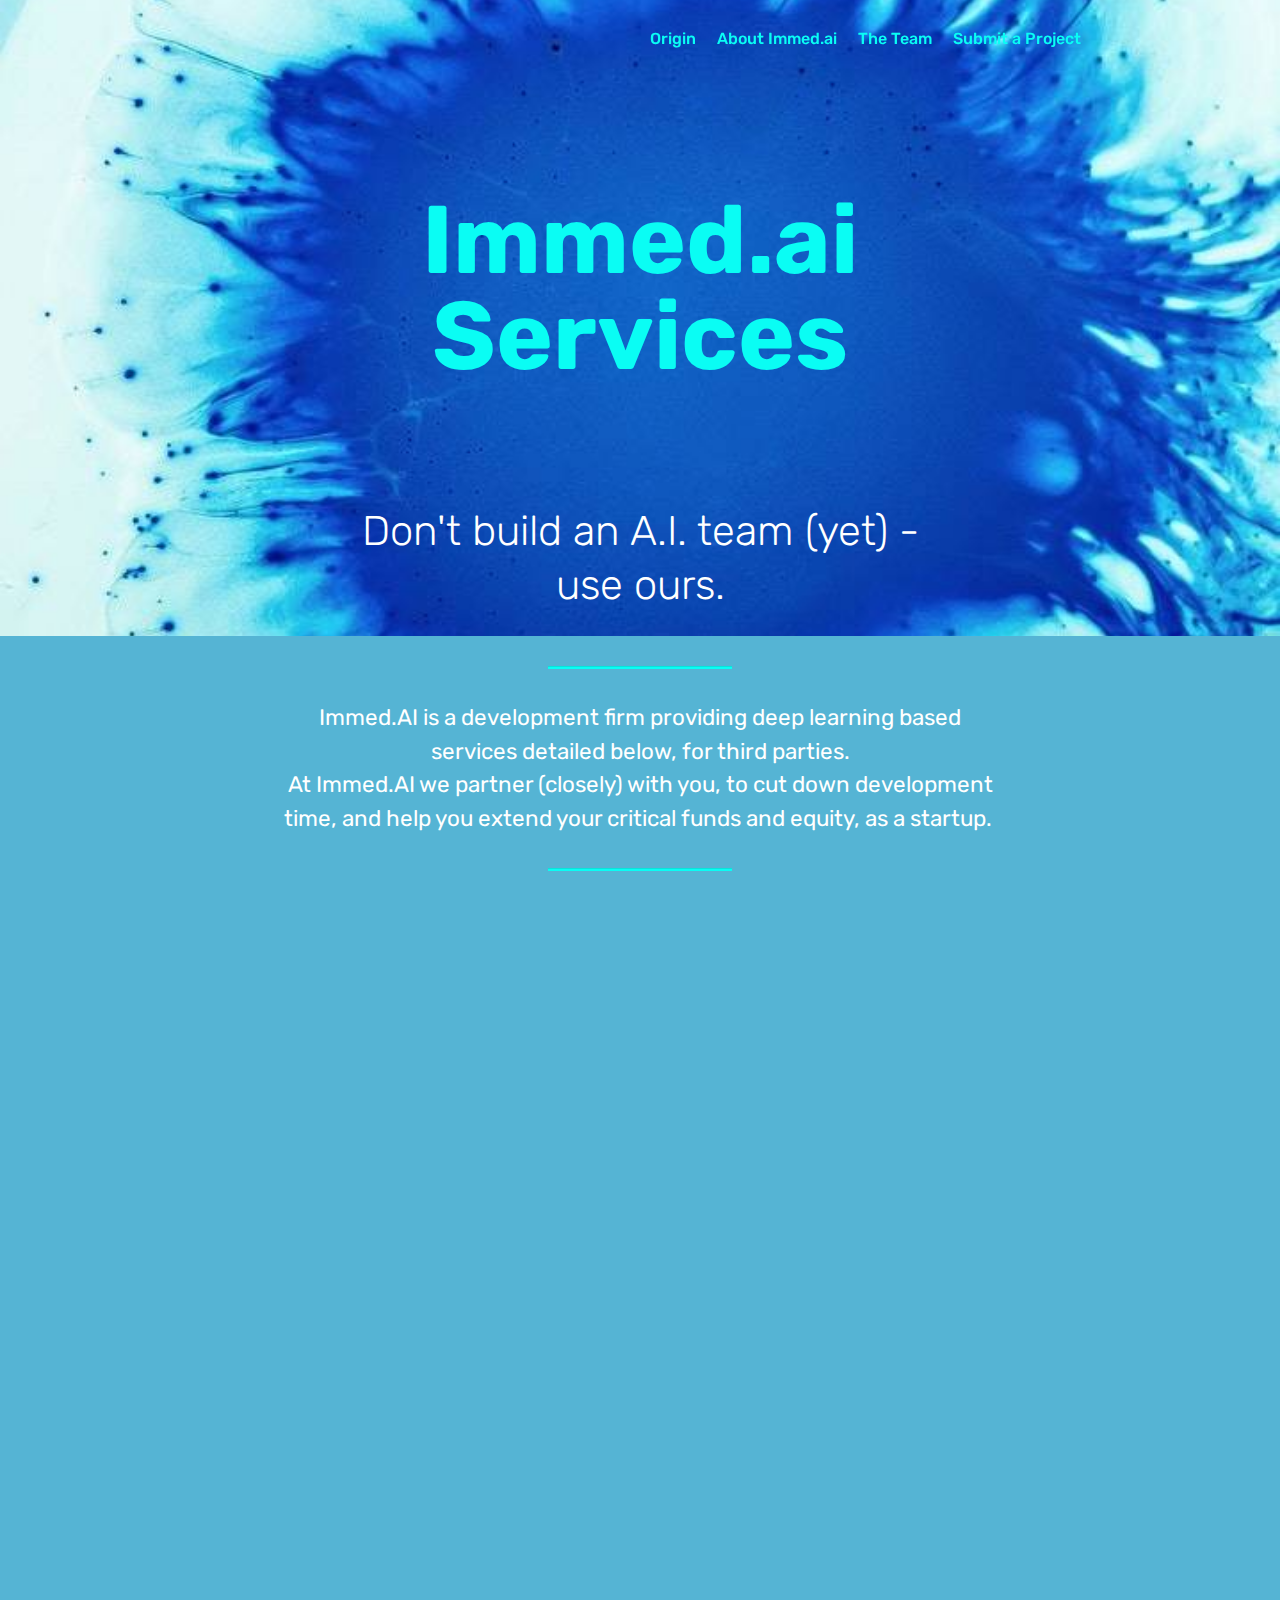
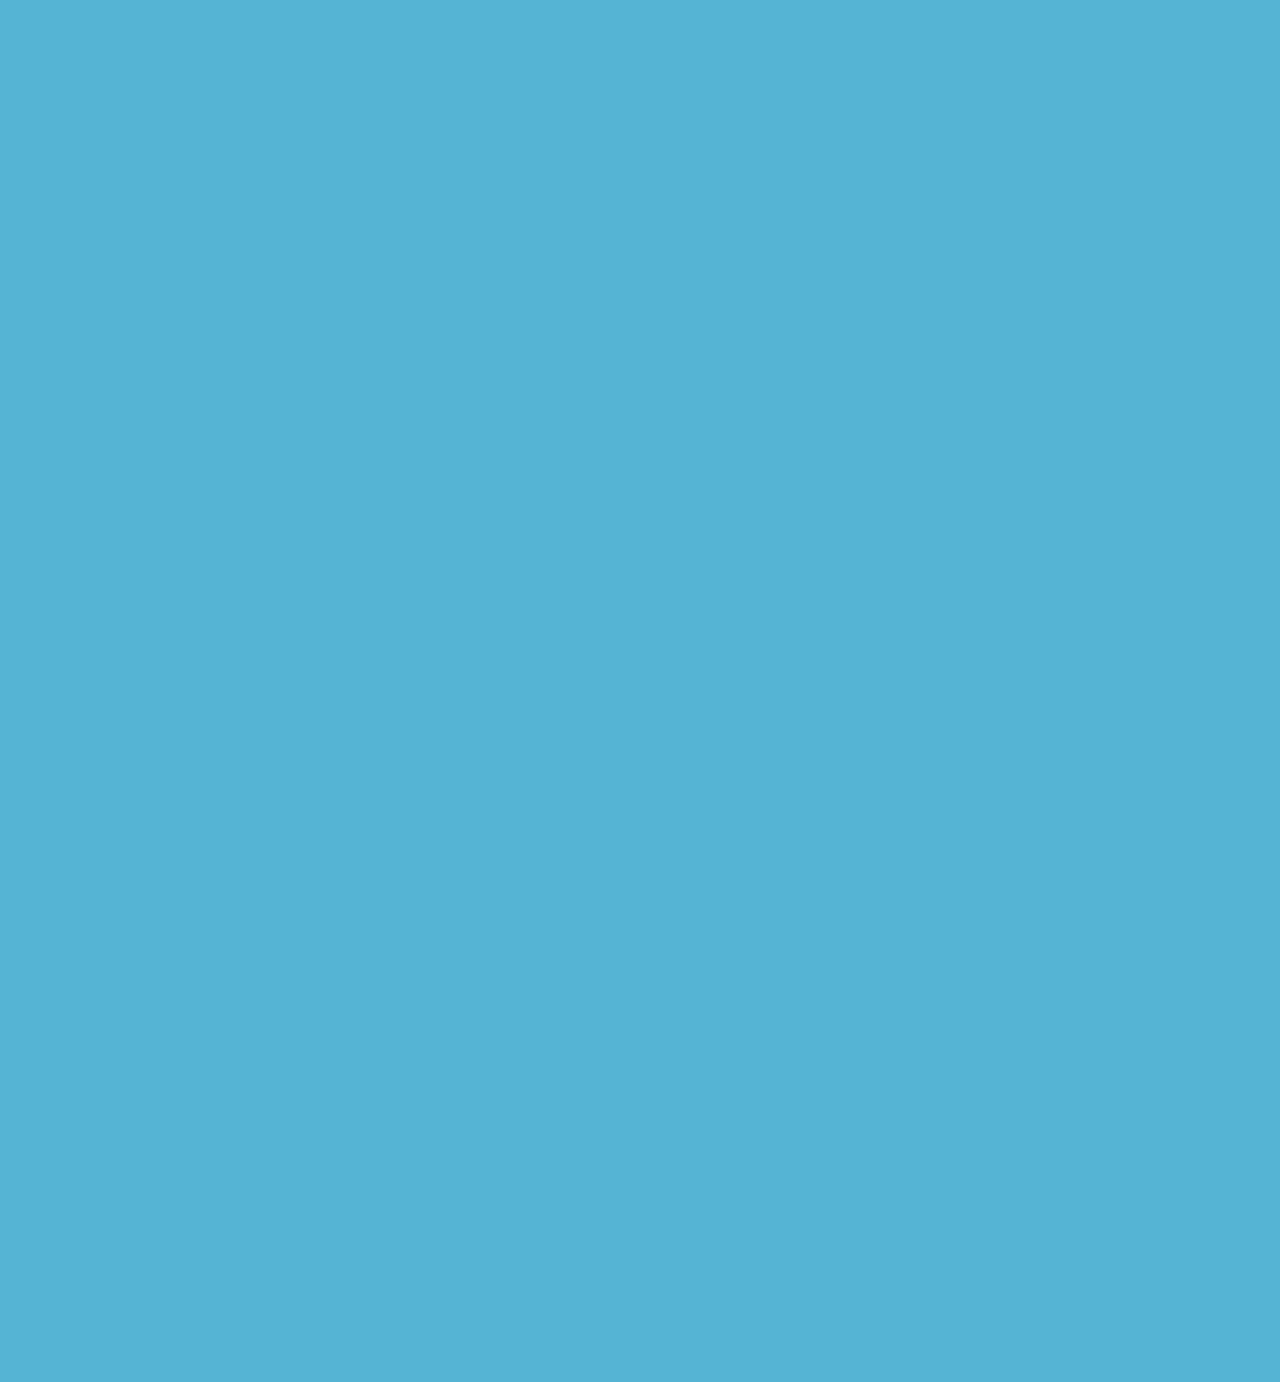
==== page1.html @ b867513c "create github pages" ====
<!DOCTYPE html>
<html>
<head>
  <!-- Site made with Mobirise Website Builder v4.2.4, https://mobirise.com -->
  <meta charset="UTF-8">
  <meta http-equiv="X-UA-Compatible" content="IE=edge">
  <meta name="generator" content="Mobirise v4.2.4, mobirise.com">
  <meta name="viewport" content="width=device-width, initial-scale=1">
  <link rel="shortcut icon" href="assets/images/mbr-719x1080.jpg" type="image/x-icon">
  <meta name="description" content="Web Page Maker Description">
  <title>Immed.ai Services</title>
  <link rel="stylesheet" href="assets/web/assets/mobirise-icons/mobirise-icons.css">
  <link rel="stylesheet" href="assets/tether/tether.min.css">
  <link rel="stylesheet" href="assets/bootstrap/css/bootstrap.min.css">
  <link rel="stylesheet" href="assets/bootstrap/css/bootstrap-grid.min.css">
  <link rel="stylesheet" href="assets/bootstrap/css/bootstrap-reboot.min.css">
  <link rel="stylesheet" href="assets/dropdown/css/style.css">
  <link rel="stylesheet" href="assets/animate.css/animate.min.css">
  <link rel="stylesheet" href="assets/theme/css/style.css">
  <link rel="stylesheet" href="assets/mobirise/css/mbr-additional.css" type="text/css">
  
  
  
</head>
<body>
<section class="mbr-section content5 cid-qv08DtfMVM" id="content5-j" data-rv-view="49">

    

    

    <div class="container">
        <div class="media-container-row">
            <div class="title col-12 col-md-8">
                <h2 class="align-center mbr-bold mbr-white pb-3 mbr-fonts-style display-1">
                    <br><br>Immed.ai Services<br><br></h2>
                <h3 class="mbr-section-subtitle align-center mbr-light mbr-white pb-3 mbr-fonts-style display-2">Don't build an A.I. team (yet) -<br> use ours.</h3>
                
                
            </div>
        </div>
    </div>
</section>

<section class="engine"><a href="https://mobirise.co">Mobirise</a></section><section class="mbr-section article content10 cid-qv08HjrUtb" id="content10-l" data-rv-view="52">
    
     

    <div class="container">
        <div class="inner-container" style="width: 66%;">
            <hr class="line" style="width: 25%;">
            <div class="section-text align-center mbr-white mbr-fonts-style display-5">Immed.AI is a development firm providing deep learning based services detailed below, for third parties. <br> At Immed.AI we partner (closely) with you, to cut down development time, and help you extend your critical funds and equity, as a startup.&nbsp;</div>
            <hr class="line" style="width: 25%;">
        </div>
    </div>
</section>

<section class="mbr-section content7 cid-qv08LW0tQ3" id="content7-s" data-rv-view="54">
          
    

    <div class="container">
        <div class="media-container-row">
            <div class="col-12 col-md-8">
                <div class="media-container-row">
                    <div class="media-content">
                        <div class="mbr-section-text">
                            <p class="mbr-text align-right mb-0 mbr-fonts-style display-5">
                               <strong>Deep Learning API -</strong>&nbsp;<br>We maintain and optimize deep learning algorithms accessible via a customized remote API to classify customer owned imagery.</p>
                        </div>
                    </div>
                    <div class="mbr-figure" style="width: 60%;">
                     <img src="assets/images/ai-api-445x294.png" alt="Mobirise" title="" media-simple="true">  
                    </div>
                </div>
            </div>
        </div>
    </div>
</section>

<section class="mbr-section content6 cid-qv08L2SAo2" id="content6-r" data-rv-view="56">
    
     
    
    <div class="container">
        <div class="media-container-row">
            <div class="col-12 col-md-8">
                <div class="media-container-row">
                    <div class="mbr-figure" style="width: 60%;">
                      <img src="assets/images/nvidias-jetson-tx2-module-plus-development-board-e1490989636342-620x309.png" alt="Mobirise" title="" media-simple="true">  
                    </div>
                    <div class="media-content">
                        <div class="mbr-section-text">
                            <p class="mbr-text mb-0 mbr-fonts-style display-5"><strong>Deep Learning Embedded -&nbsp;</strong><br>We build and optimize algorithms running on custom chips, enabling classification on embedded<br>products.</p>
                        </div>
                    </div>
                </div>
            </div>
        </div>
    </div>
</section>

<section class="mbr-section content7 cid-qv0URNaOBu" id="content7-u" data-rv-view="58">
          
    

    <div class="container">
        <div class="media-container-row">
            <div class="col-12 col-md-8">
                <div class="media-container-row">
                    <div class="media-content">
                        <div class="mbr-section-text">
                            <p class="mbr-text align-right mb-0 mbr-fonts-style display-5"><strong>Deep Learning Complex -&nbsp;</strong><strong><br></strong>We work closely with our partners to provide custom Deep Learning based solutions where complexity is beyond general image processing.<br></p>
                        </div>
                    </div>
                    <div class="mbr-figure" style="width: 60%;">
                     <img src="assets/images/itemeditorimage-59af1e5ae1c94-250x220.png" alt="Mobirise" title="" media-simple="true">  
                    </div>
                </div>
            </div>
        </div>
    </div>
</section>

<section class="mbr-section form1 cid-qv1vHKq4lh" id="form1-12" data-rv-view="60">

    

    
    <div class="container">
        <div class="row justify-content-center">
            <div class="title col-12 col-lg-8">
                <h2 class="mbr-section-title align-center pb-3 mbr-fonts-style display-2"><strong>
                    Submit your project</strong></h2>
                <h3 class="mbr-section-subtitle align-center mbr-light pb-3 mbr-fonts-style display-5">Please describe your project, but do not send any information considered confidential - technical drawings, written, or otherwise as we can not be held responsible for breach of confidentiality if not formally engaged in a project.</h3>
            </div>
        </div>
    </div>
    <div class="container">
        <div class="row justify-content-center">
            <div class="media-container-column col-lg-8" data-form-type="formoid">
                    <div data-form-alert="" hidden="">Thanks for filling out the form!</div>
            
                    <form class="mbr-form" action="https://mobirise.com/" method="post" data-form-title="Mobirise Form"><input type="hidden" data-form-email="true" value="ZoQCmC+RR7A+0FuUYVJQJQXr+Gu8S4hIrYEC+mGJTDbrBbWZ/B0x5N6ER4k0kfSUasPdb4nwHv1xAsUXvI4kdPEpH0wy2BPFw4A6v/VRY6KkBp/P2DboHUA9gx+tfy+9">
                        <div class="row row-sm-offset">
                            <div class="col-md-4 multi-horizontal" data-for="name">
                                <div class="form-group">
                                    <label class="form-control-label mbr-fonts-style display-7" for="name-form1-12">Name | Company | Title</label>
                                    <input type="text" class="form-control" name="name" data-form-field="Name" required="" id="name-form1-12">
                                </div>
                            </div>
                            <div class="col-md-4 multi-horizontal" data-for="email">
                                <div class="form-group">
                                    <label class="form-control-label mbr-fonts-style display-7" for="email-form1-12">Email</label>
                                    <input type="email" class="form-control" name="email" data-form-field="Email" required="" id="email-form1-12">
                                </div>
                            </div>
                            <div class="col-md-4 multi-horizontal" data-for="phone">
                                <div class="form-group">
                                    <label class="form-control-label mbr-fonts-style display-7" for="phone-form1-12">Phone</label>
                                    <input type="tel" class="form-control" name="phone" data-form-field="Phone" id="phone-form1-12">
                                </div>
                            </div>
                        </div>
                        <div class="form-group" data-for="message">
                            <label class="form-control-label mbr-fonts-style display-7" for="message-form1-12"></label>
                            <textarea type="text" class="form-control" name="message" rows="7" data-form-field="Message" id="message-form1-12"></textarea>
                        </div>
            
                        <span class="input-group-btn">
                            <button href="" type="submit" class="btn btn-primary btn-form display-4">SEND FORM</button>
                        </span>
                    </form>
            </div>
        </div>
    </div>
</section>

<section class="menu cid-qv1rwRKOv1" once="menu" id="menu1-z" data-rv-view="63">

    

    <nav class="navbar navbar-expand beta-menu navbar-dropdown align-items-center navbar-fixed-top navbar-toggleable-sm bg-color transparent">
        <button class="navbar-toggler navbar-toggler-right" type="button" data-toggle="collapse" data-target="#navbarSupportedContent" aria-controls="navbarSupportedContent" aria-expanded="false" aria-label="Toggle navigation">
            <div class="hamburger">
                <span></span>
                <span></span>
                <span></span>
                <span></span>
            </div>
        </button>
        <div class="menu-logo">
            <div class="navbar-brand">
                
                
            </div>
        </div>
        <div class="collapse navbar-collapse" id="navbarSupportedContent">
            <ul class="navbar-nav nav-dropdown nav-right navbar-nav-top-padding" data-app-modern-menu="true"><li class="nav-item">
                    <a class="nav-link link text-primary display-4" href="index.html">&nbsp; &nbsp; &nbsp; &nbsp; &nbsp; &nbsp; &nbsp; &nbsp; &nbsp; &nbsp; &nbsp; &nbsp; &nbsp; Origin</a>
                </li><li class="nav-item"><a class="nav-link link text-primary display-4" href="page2.html">About Immed.ai</a></li><li class="nav-item"><a class="nav-link link text-primary display-4" href="page3.html">The Team</a></li><li class="nav-item"><a class="nav-link link text-primary display-4" href="index.html#form1-7">Submit a Project</a></li>
                <li class="nav-item">
                    <a class="nav-link link text-primary display-4" href="https://mobirise.com">
                        &nbsp; &nbsp; &nbsp; &nbsp; &nbsp; &nbsp; &nbsp; &nbsp; &nbsp; &nbsp; &nbsp;&nbsp;</a>
                </li></ul>
            
        </div>
    </nav>
</section>

<section class="header14 cid-qv1wmLBpfi" id="header14-14" data-rv-view="65">

    

    

    <div class="container">
        <div class="media-container-row">

            <div class="mbr-figure" style="width: 40%;">
                <img src="assets/images/mbr-1631x1080.jpg" alt="Mobirise" title="" media-simple="true">
            </div>

            <div class="media-content">
                <h1 class="mbr-section-title pb-3 align-left mbr-white mbr-fonts-style display-2"><strong>
                    Subscribe to our newsletter.</strong></h1>
                
                <div class="mbr-section-text  pb-3 ">
                    <p class="mbr-text align-left mbr-white mbr-fonts-style display-5">
                        Get monthly update of new techniques and tips in our Immed.ai newsletter.
                    </p>
                </div>

                <div class="media-container-column" data-form-type="formoid">
                    <div data-form-alert="" hidden="">Thanks for filling out the form!</div>
                    <form class="form-inline" action="https://mobirise.com/" method="post" data-form-title="Mobirise Form">
                        <input type="hidden" value="hfB1zDopXL3XehbkCn+4XU9WFUu8VMBqJ68rIusNtubBvFqMzcmf9XzURek51xvw1xezRmM+fb4JsVKS1QRpTtYtb/oozsSBCUyzT4vn19LiHoGnjRe3QoFbdFo5VORJ" data-form-email="true">
                        <div class="form-group">
                            <input type="email" class="form-control input-sm input-inverse" name="email" required="" data-form-field="Email" placeholder="Email" id="email-header14-14">
                        </div>
                        <div class="buttons-wrap"><button href="" class="btn btn-primary display-5" type="submit" role="button">SUBSCRIBE</button></div>
                    </form>
                </div>
            </div>
        </div>
    </div>
</section>

<section once="" class="cid-qv1xjoft7J" id="footer6-16" data-rv-view="68">

    

    

    <div class="container">
        <div class="media-container-row align-center mbr-white">
            <div class="col-12">
                <p class="mbr-text mb-0 mbr-fonts-style display-7">
                    © Copyright 2017 Immed.ai - All Rights Reserved
                </p>
            </div>
        </div>
    </div>
</section>


  <script src="assets/web/assets/jquery/jquery.min.js"></script>
  <script src="assets/popper/popper.min.js"></script>
  <script src="assets/tether/tether.min.js"></script>
  <script src="assets/bootstrap/js/bootstrap.min.js"></script>
  <script src="assets/smooth-scroll/smooth-scroll.js"></script>
  <script src="assets/viewport-checker/jquery.viewportchecker.js"></script>
  <script src="assets/dropdown/js/script.min.js"></script>
  <script src="assets/touch-swipe/jquery.touch-swipe.min.js"></script>
  <script src="assets/theme/js/script.js"></script>
  <script src="assets/formoid/formoid.min.js"></script>
  
  
 <div id="scrollToTop" class="scrollToTop mbr-arrow-up"><a style="text-align: center;"><i class="mbri-down mbr-iconfont"></i></a></div>
    <input name="animation" type="hidden">
  </body>
</html>
---- assets/web/assets/mobirise-icons/mobirise-icons.css ----
@font-face {
  font-family: 'MobiriseIcons';
  src:  url('mobirise-icons.eot?spat4u');
  src:  url('mobirise-icons.eot?spat4u#iefix') format('embedded-opentype'),
    url('mobirise-icons.ttf?spat4u') format('truetype'),
    url('mobirise-icons.woff?spat4u') format('woff'),
    url('mobirise-icons.svg?spat4u#MobiriseIcons') format('svg');
  font-weight: normal;
  font-style: normal;
}

[class^="mbri-"], [class*=" mbri-"] {
  /* use !important to prevent issues with browser extensions that change fonts */
  font-family: MobiriseIcons !important;
  speak: none;
  font-style: normal;
  font-weight: normal;
  font-variant: normal;
  text-transform: none;
  line-height: 1;

  /* Better Font Rendering =========== */
  -webkit-font-smoothing: antialiased;
  -moz-osx-font-smoothing: grayscale;
}

.mbri-add-submenu:before {
  content: "\e900";
}
.mbri-alert:before {
  content: "\e901";
}
.mbri-align-center:before {
  content: "\e902";
}
.mbri-align-justify:before {
  content: "\e903";
}
.mbri-align-left:before {
  content: "\e904";
}
.mbri-align-right:before {
  content: "\e905";
}
.mbri-android:before {
  content: "\e906";
}
.mbri-apple:before {
  content: "\e907";
}
.mbri-arrow-down:before {
  content: "\e908";
}
.mbri-arrow-next:before {
  content: "\e909";
}
.mbri-arrow-prev:before {
  content: "\e90a";
}
.mbri-arrow-up:before {
  content: "\e90b";
}
.mbri-bold:before {
  content: "\e90c";
}
.mbri-bookmark:before {
  content: "\e90d";
}
.mbri-bootstrap:before {
  content: "\e90e";
}
.mbri-briefcase:before {
  content: "\e90f";
}
.mbri-browse:before {
  content: "\e910";
}
.mbri-bulleted-list:before {
  content: "\e911";
}
.mbri-calendar:before {
  content: "\e912";
}
.mbri-camera:before {
  content: "\e913";
}
.mbri-cart-add:before {
  content: "\e914";
}
.mbri-cart-full:before {
  content: "\e915";
}
.mbri-cash:before {
  content: "\e916";
}
.mbri-change-style:before {
  content: "\e917";
}
.mbri-chat:before {
  content: "\e918";
}
.mbri-clock:before {
  content: "\e919";
}
.mbri-close:before {
  content: "\e91a";
}
.mbri-cloud:before {
  content: "\e91b";
}
.mbri-code:before {
  content: "\e91c";
}
.mbri-contact-form:before {
  content: "\e91d";
}
.mbri-credit-card:before {
  content: "\e91e";
}
.mbri-cursor-click:before {
  content: "\e91f";
}
.mbri-cust-feedback:before {
  content: "\e920";
}
.mbri-database:before {
  content: "\e921";
}
.mbri-delivery:before {
  content: "\e922";
}
.mbri-desktop:before {
  content: "\e923";
}
.mbri-devices:before {
  content: "\e924";
}
.mbri-down:before {
  content: "\e925";
}
.mbri-download:before {
  content: "\e989";
}
.mbri-drag-n-drop:before {
  content: "\e927";
}
.mbri-drag-n-drop2:before {
  content: "\e928";
}
.mbri-edit:before {
  content: "\e929";
}
.mbri-edit2:before {
  content: "\e92a";
}
.mbri-error:before {
  content: "\e92b";
}
.mbri-extension:before {
  content: "\e92c";
}
.mbri-features:before {
  content: "\e92d";
}
.mbri-file:before {
  content: "\e92e";
}
.mbri-flag:before {
  content: "\e92f";
}
.mbri-folder:before {
  content: "\e930";
}
.mbri-gift:before {
  content: "\e931";
}
.mbri-github:before {
  content: "\e932";
}
.mbri-globe:before {
  content: "\e933";
}
.mbri-globe-2:before {
  content: "\e934";
}
.mbri-growing-chart:before {
  content: "\e935";
}
.mbri-hearth:before {
  content: "\e936";
}
.mbri-help:before {
  content: "\e937";
}
.mbri-home:before {
  content: "\e938";
}
.mbri-hot-cup:before {
  content: "\e939";
}
.mbri-idea:before {
  content: "\e93a";
}
.mbri-image-gallery:before {
  content: "\e93b";
}
.mbri-image-slider:before {
  content: "\e93c";
}
.mbri-info:before {
  content: "\e93d";
}
.mbri-italic:before {
  content: "\e93e";
}
.mbri-key:before {
  content: "\e93f";
}
.mbri-laptop:before {
  content: "\e940";
}
.mbri-layers:before {
  content: "\e941";
}
.mbri-left-right:before {
  content: "\e942";
}
.mbri-left:before {
  content: "\e943";
}
.mbri-letter:before {
  content: "\e944";
}
.mbri-like:before {
  content: "\e945";
}
.mbri-link:before {
  content: "\e946";
}
.mbri-lock:before {
  content: "\e947";
}
.mbri-login:before {
  content: "\e948";
}
.mbri-logout:before {
  content: "\e949";
}
.mbri-magic-stick:before {
  content: "\e94a";
}
.mbri-map-pin:before {
  content: "\e94b";
}
.mbri-menu:before {
  content: "\e94c";
}
.mbri-mobile:before {
  content: "\e94d";
}
.mbri-mobile2:before {
  content: "\e94e";
}
.mbri-mobirise:before {
  content: "\e94f";
}
.mbri-more-horizontal:before {
  content: "\e950";
}
.mbri-more-vertical:before {
  content: "\e951";
}
.mbri-music:before {
  content: "\e952";
}
.mbri-new-file:before {
  content: "\e953";
}
.mbri-numbered-list:before {
  content: "\e954";
}
.mbri-opened-folder:before {
  content: "\e955";
}
.mbri-pages:before {
  content: "\e956";
}
.mbri-paper-plane:before {
  content: "\e957";
}
.mbri-paperclip:before {
  content: "\e958";
}
.mbri-photo:before {
  content: "\e959";
}
.mbri-photos:before {
  content: "\e95a";
}
.mbri-pin:before {
  content: "\e95b";
}
.mbri-play:before {
  content: "\e95c";
}
.mbri-plus:before {
  content: "\e95d";
}
.mbri-preview:before {
  content: "\e95e";
}
.mbri-print:before {
  content: "\e95f";
}
.mbri-protect:before {
  content: "\e960";
}
.mbri-question:before {
  content: "\e961";
}
.mbri-quote-left:before {
  content: "\e962";
}
.mbri-quote-right:before {
  content: "\e963";
}
.mbri-refresh:before {
  content: "\e964";
}
.mbri-responsive:before {
  content: "\e965";
}
.mbri-right:before {
  content: "\e966";
}
.mbri-rocket:before {
  content: "\e967";
}
.mbri-sad-face:before {
  content: "\e968";
}
.mbri-sale:before {
  content: "\e969";
}
.mbri-save:before {
  content: "\e96a";
}
.mbri-search:before {
  content: "\e96b";
}
.mbri-setting:before {
  content: "\e96c";
}
.mbri-setting2:before {
  content: "\e96d";
}
.mbri-setting3:before {
  content: "\e96e";
}
.mbri-share:before {
  content: "\e96f";
}
.mbri-shopping-bag:before {
  content: "\e970";
}
.mbri-shopping-basket:before {
  content: "\e971";
}
.mbri-shopping-cart:before {
  content: "\e972";
}
.mbri-sites:before {
  content: "\e973";
}
.mbri-smile-face:before {
  content: "\e974";
}
.mbri-speed:before {
  content: "\e975";
}
.mbri-star:before {
  content: "\e976";
}
.mbri-success:before {
  content: "\e977";
}
.mbri-sun:before {
  content: "\e978";
}
.mbri-sun2:before {
  content: "\e979";
}
.mbri-tablet:before {
  content: "\e97a";
}
.mbri-tablet-vertical:before {
  content: "\e97b";
}
.mbri-target:before {
  content: "\e97c";
}
.mbri-timer:before {
  content: "\e97d";
}
.mbri-to-ftp:before {
  content: "\e97e";
}
.mbri-to-local-drive:before {
  content: "\e97f";
}
.mbri-touch-swipe:before {
  content: "\e980";
}
.mbri-touch:before {
  content: "\e981";
}
.mbri-trash:before {
  content: "\e982";
}
.mbri-underline:before {
  content: "\e983";
}
.mbri-unlink:before {
  content: "\e984";
}
.mbri-unlock:before {
  content: "\e985";
}
.mbri-up-down:before {
  content: "\e986";
}
.mbri-up:before {
  content: "\e987";
}
.mbri-update:before {
  content: "\e988";
}
.mbri-upload:before {
 content: "\e926"; 
}
.mbri-user:before {
  content: "\e98a";
}
.mbri-user2:before {
  content: "\e98b";
}
.mbri-users:before {
  content: "\e98c";
}
.mbri-video:before {
  content: "\e98d";
}
.mbri-video-play:before {
  content: "\e98e";
}
.mbri-watch:before {
  content: "\e98f";
}
.mbri-website-theme:before {
  content: "\e990";
}
.mbri-wifi:before {
  content: "\e991";
}
.mbri-windows:before {
  content: "\e992";
}
.mbri-zoom-out:before {
  content: "\e993";
}
.mbri-redo:before {
  content: "\e994";
}
.mbri-undo:before {
  content: "\e995";
}
---- assets/dropdown/css/style.css ----
.navbar-dropdown {
  left: 0;
  padding: 0;
  position: absolute;
  right: 0;
  top: 0;
  transition: all 0.45s ease;
  z-index: 1030;
  background: #282828; }
  .navbar-dropdown .navbar-logo {
    margin-right: 0.8rem;
    transition: margin 0.3s ease-in-out;
    vertical-align: middle; }
    .navbar-dropdown .navbar-logo img {
      height: 3.125rem;
      transition: all 0.3s ease-in-out; }
    .navbar-dropdown .navbar-logo.mbr-iconfont {
      font-size: 3.125rem;
      line-height: 3.125rem; }
  .navbar-dropdown .navbar-caption {
    font-weight: 700;
    white-space: normal;
    vertical-align: -4px;
    line-height: 3.125rem !important; }
    .navbar-dropdown .navbar-caption, .navbar-dropdown .navbar-caption:hover {
      color: inherit;
      text-decoration: none; }
  .navbar-dropdown .mbr-iconfont + .navbar-caption {
    vertical-align: -1px; }
  .navbar-dropdown.navbar-fixed-top {
    position: fixed; }
  .navbar-dropdown .navbar-brand span {
    vertical-align: -4px; }
  .navbar-dropdown.bg-color.transparent {
    background: none; }
  .navbar-dropdown.navbar-short .navbar-brand {
    padding: 0.625rem 0; }
    .navbar-dropdown.navbar-short .navbar-brand span {
      vertical-align: -1px; }
  .navbar-dropdown.navbar-short .navbar-caption {
    line-height: 2.375rem !important;
    vertical-align: -2px; }
  .navbar-dropdown.navbar-short .navbar-logo {
    margin-right: 0.5rem; }
    .navbar-dropdown.navbar-short .navbar-logo img {
      height: 2.375rem; }
    .navbar-dropdown.navbar-short .navbar-logo.mbr-iconfont {
      font-size: 2.375rem;
      line-height: 2.375rem; }
  .navbar-dropdown.navbar-short .mbr-table-cell {
    height: 3.625rem; }
  .navbar-dropdown .navbar-close {
    left: 0.6875rem;
    position: fixed;
    top: 0.75rem;
    z-index: 1000; }
  .navbar-dropdown .hamburger-icon {
    content: "";
    display: inline-block;
    vertical-align: middle;
    width: 16px;
    -webkit-box-shadow: 0 -6px 0 1px #282828,0 0 0 1px #282828,0 6px 0 1px #282828;
    -moz-box-shadow: 0 -6px 0 1px #282828,0 0 0 1px #282828,0 6px 0 1px #282828;
    box-shadow: 0 -6px 0 1px #282828,0 0 0 1px #282828,0 6px 0 1px #282828; }

.dropdown-menu .dropdown-toggle[data-toggle="dropdown-submenu"]::after {
  border-bottom: 0.35em solid transparent;
  border-left: 0.35em solid;
  border-right: 0;
  border-top: 0.35em solid transparent;
  margin-left: 0.3rem; }

.dropdown-menu .dropdown-item:focus {
  outline: 0; }

.nav-dropdown {
  font-size: 0.75rem;
  font-weight: 500;
  height: auto !important; }
  .nav-dropdown .nav-btn {
    padding-left: 1rem; }
  .nav-dropdown .link {
    margin: .667em 1.667em;
    font-weight: 500;
    padding: 0;
    transition: color .2s ease-in-out; }
    .nav-dropdown .link.dropdown-toggle {
      margin-right: 2.583em; }
      .nav-dropdown .link.dropdown-toggle::after {
        margin-left: .25rem;
        border-top: 0.35em solid;
        border-right: 0.35em solid transparent;
        border-left: 0.35em solid transparent;
        border-bottom: 0; }
      .nav-dropdown .link.dropdown-toggle[aria-expanded="true"] {
        margin: 0;
        padding: 0.667em 3.263em  0.667em 1.667em; }
  .nav-dropdown .link::after,
  .nav-dropdown .dropdown-item::after {
    color: inherit; }
  .nav-dropdown .btn {
    font-size: 0.75rem;
    font-weight: 700;
    letter-spacing: 0;
    margin-bottom: 0;
    padding-left: 1.25rem;
    padding-right: 1.25rem; }
  .nav-dropdown .dropdown-menu {
    border-radius: 0;
    border: 0;
    left: 0;
    margin: 0;
    padding-bottom: 1.25rem;
    padding-top: 1.25rem;
    position: relative; }
  .nav-dropdown .dropdown-submenu {
    margin-left: 0.125rem;
    top: 0; }
  .nav-dropdown .dropdown-item {
    font-weight: 500;
    line-height: 2;
    padding: 0.3846em 4.615em 0.3846em 1.5385em;
    position: relative;
    transition: color .2s ease-in-out, background-color .2s ease-in-out; }
    .nav-dropdown .dropdown-item::after {
      margin-top: -0.3077em;
      position: absolute;
      right: 1.1538em;
      top: 50%; }
    .nav-dropdown .dropdown-item:focus, .nav-dropdown .dropdown-item:hover {
      background: none; }

@media (max-width: 767px) {
  .nav-dropdown.navbar-toggleable-sm {
    bottom: 0;
    display: none;
    left: 0;
    overflow-x: hidden;
    position: fixed;
    top: 0;
    transform: translateX(-100%);
    -ms-transform: translateX(-100%);
    -webkit-transform: translateX(-100%);
    width: 18.75rem;
    z-index: 999; } }
.nav-dropdown.navbar-toggleable-xl {
  bottom: 0;
  display: none;
  left: 0;
  overflow-x: hidden;
  position: fixed;
  top: 0;
  transform: translateX(-100%);
  -ms-transform: translateX(-100%);
  -webkit-transform: translateX(-100%);
  width: 18.75rem;
  z-index: 999; }

.nav-dropdown-sm {
  display: block !important;
  overflow-x: hidden;
  overflow: auto;
  padding-top: 3.875rem; }
  .nav-dropdown-sm::after {
    content: "";
    display: block;
    height: 3rem;
    width: 100%; }
  .nav-dropdown-sm.collapse.in ~ .navbar-close {
    display: block !important; }
  .nav-dropdown-sm.collapsing, .nav-dropdown-sm.collapse.in {
    transform: translateX(0);
    -ms-transform: translateX(0);
    -webkit-transform: translateX(0);
    transition: all 0.25s ease-out;
    -webkit-transition: all 0.25s ease-out;
    background: #282828; }
  .nav-dropdown-sm.collapsing[aria-expanded="false"] {
    transform: translateX(-100%);
    -ms-transform: translateX(-100%);
    -webkit-transform: translateX(-100%); }
  .nav-dropdown-sm .nav-item {
    display: block;
    margin-left: 0 !important;
    padding-left: 0; }
  .nav-dropdown-sm .link,
  .nav-dropdown-sm .dropdown-item {
    border-top: 1px dotted rgba(255, 255, 255, 0.1);
    font-size: 0.8125rem;
    line-height: 1.6;
    margin: 0 !important;
    padding: 0.875rem 2.4rem 0.875rem 1.5625rem !important;
    position: relative;
    white-space: normal; }
    .nav-dropdown-sm .link:focus, .nav-dropdown-sm .link:hover,
    .nav-dropdown-sm .dropdown-item:focus,
    .nav-dropdown-sm .dropdown-item:hover {
      background: rgba(0, 0, 0, 0.2) !important;
      color: #c0a375; }
  .nav-dropdown-sm .nav-btn {
    position: relative;
    padding: 1.5625rem 1.5625rem 0 1.5625rem; }
    .nav-dropdown-sm .nav-btn::before {
      border-top: 1px dotted rgba(255, 255, 255, 0.1);
      content: "";
      left: 0;
      position: absolute;
      top: 0;
      width: 100%; }
    .nav-dropdown-sm .nav-btn + .nav-btn {
      padding-top: 0.625rem; }
      .nav-dropdown-sm .nav-btn + .nav-btn::before {
        display: none; }
  .nav-dropdown-sm .btn {
    padding: 0.625rem 0; }
  .nav-dropdown-sm .dropdown-toggle[data-toggle="dropdown-submenu"]::after {
    margin-left: .25rem;
    border-top: 0.35em solid;
    border-right: 0.35em solid transparent;
    border-left: 0.35em solid transparent;
    border-bottom: 0; }
  .nav-dropdown-sm .dropdown-toggle[data-toggle="dropdown-submenu"][aria-expanded="true"]::after {
    border-top: 0;
    border-right: 0.35em solid transparent;
    border-left: 0.35em solid transparent;
    border-bottom: 0.35em solid; }
  .nav-dropdown-sm .dropdown-menu {
    margin: 0;
    padding: 0;
    position: relative;
    top: 0;
    left: 0;
    width: 100%;
    border: 0;
    float: none;
    border-radius: 0;
    background: none; }
  .nav-dropdown-sm .dropdown-submenu {
    left: 100%;
    margin-left: 0.125rem;
    margin-top: -1.25rem;
    top: 0; }

.navbar-toggleable-sm .nav-dropdown .dropdown-menu {
  position: absolute; }

.navbar-toggleable-sm .nav-dropdown .dropdown-submenu {
  left: 100%;
  margin-left: 0.125rem;
  margin-top: -1.25rem;
  top: 0; }

.navbar-toggleable-sm.opened .nav-dropdown .dropdown-menu {
  position: relative; }

.navbar-toggleable-sm.opened .nav-dropdown .dropdown-submenu {
  left: 0;
  margin-left: 00rem;
  margin-top: 0rem;
  top: 0; }

.is-builder .nav-dropdown.collapsing {
  transition: none !important; }

/*# sourceMappingURL=style.css.map */
---- assets/theme/css/style.css ----
/*!
 * Mobirise v4 theme (https://mobirise.com/)
 * Copyright 2017 Mobirise
 */
section {
  background-color: #eeeeee; }

section,
.container,
.container-fluid {
  position: relative;
  word-wrap: break-word; }

a.mbr-iconfont:hover {
  text-decoration: none; }

.article .lead p, .article .lead ul, .article .lead ol, .article .lead pre, .article .lead blockquote {
  margin-bottom: 0; }

a {
  font-style: normal;
  font-weight: 400;
  cursor: pointer; }
  a, a:hover {
    text-decoration: none; }

figure {
  margin-bottom: 0; }

body {
  color: #232323; }

h1, h2, h3, h4, h5, h6,
.h1, .h2, .h3, .h4, .h5, .h6,
.display-1, .display-2, .display-3, .display-4 {
  line-height: 1;
  word-break: break-word;
  word-wrap: break-word; }

b, strong {
  font-weight: bold; }

blockquote {
  padding: 10px 0 10px 20px;
  position: relative;
  border-left: 2px solid;
  border-color: #ff3366; }

input:-webkit-autofill, input:-webkit-autofill:hover, input:-webkit-autofill:focus, input:-webkit-autofill:active {
  transition-delay: 9999s;
  transition-property: background-color, color; }

textarea[type="hidden"] {
  display: none; }

body {
  position: relative; }

section {
  background-position: 50% 50%;
  background-repeat: no-repeat;
  background-size: cover; }
  section .mbr-background-video,
  section .mbr-background-video-preview {
    position: absolute;
    bottom: 0;
    left: 0;
    right: 0;
    top: 0; }

.hidden {
  visibility: hidden; }

.mbr-z-index20 {
  z-index: 20; }

/*! Base colors */
.mbr-white {
  color: #ffffff; }

.mbr-black {
  color: #000000; }

.mbr-bg-white {
  background-color: #ffffff; }

.mbr-bg-black {
  background-color: #000000; }

/*! Text-aligns */
.align-left {
  text-align: left; }

.align-center {
  text-align: center; }

.align-right {
  text-align: right; }

@media (max-width: 767px) {
  .align-left, .align-center, .align-right, .mbr-section-btn, .mbr-section-title {
    text-align: center; } }
/*! Font-weight  */
.mbr-light {
  font-weight: 300; }

.mbr-regular {
  font-weight: 400; }

.mbr-semibold {
  font-weight: 500; }

.mbr-bold {
  font-weight: 700; }

/*! Media  */
.media-size-item {
  -webkit-flex: 1 1 auto;
  -moz-flex: 1 1 auto;
  -ms-flex: 1 1 auto;
  -o-flex: 1 1 auto;
  flex: 1 1 auto; }

.media-content {
  -webkit-flex-basis: 100%;
  flex-basis: 100%; }

.media-container-row {
  display: -ms-flexbox;
  display: -webkit-flex;
  display: flex;
  -webkit-flex-direction: row;
  -ms-flex-direction: row;
  flex-direction: row;
  -webkit-flex-wrap: wrap;
  -ms-flex-wrap: wrap;
  flex-wrap: wrap;
  -webkit-justify-content: center;
  -ms-flex-pack: center;
  justify-content: center;
  -webkit-align-content: center;
  -ms-flex-line-pack: center;
  align-content: center;
  -webkit-align-items: start;
  -ms-flex-align: start;
  align-items: start; }
  .media-container-row .media-size-item {
    width: 400px; }

.media-container-column {
  display: -ms-flexbox;
  display: -webkit-flex;
  display: flex;
  -webkit-flex-direction: column;
  -ms-flex-direction: column;
  flex-direction: column;
  -webkit-flex-wrap: wrap;
  -ms-flex-wrap: wrap;
  flex-wrap: wrap;
  -webkit-justify-content: center;
  -ms-flex-pack: center;
  justify-content: center;
  -webkit-align-content: center;
  -ms-flex-line-pack: center;
  align-content: center;
  -webkit-align-items: stretch;
  -ms-flex-align: stretch;
  align-items: stretch; }
  .media-container-column > * {
    width: 100%; }

@media (min-width: 992px) {
  .media-container-row {
    -webkit-flex-wrap: nowrap;
    -ms-flex-wrap: nowrap;
    flex-wrap: nowrap; } }
figure {
  overflow: hidden; }

figure[mbr-media-size] {
  transition: width 0.1s; }

.mbr-figure img, .mbr-figure iframe {
  display: block;
  width: 100%; }

.card {
  background-color: transparent;
  border: none; }

.card-img {
  text-align: center;
  flex-shrink: 0; }

.media {
  max-width: 100%;
  margin: 0 auto; }

.mbr-figure {
  -ms-flex-item-align: center;
  -ms-grid-row-align: center;
  -webkit-align-self: center;
  align-self: center; }

.media-container > div {
  max-width: 100%; }

.mbr-figure img, .card-img img {
  width: 100%; }

@media (max-width: 991px) {
  .media-size-item {
    width: auto !important; }

  .media {
    width: auto; }

  .mbr-figure {
    width: 100% !important; } }
/*! Buttons */
.mbr-section-btn {
  margin-left: -.25rem;
  margin-right: -.25rem;
  font-size: 0; }

nav .mbr-section-btn {
  margin-left: 0rem;
  margin-right: 0rem; }

/*! Btn icon margin */
.btn .mbr-iconfont, .btn.btn-sm .mbr-iconfont {
  cursor: pointer;
  margin-right: 0.5rem; }

.btn.btn-md .mbr-iconfont, .btn.btn-md .mbr-iconfont {
  margin-right: 0.8rem; }

.mbr-regular {
  font-weight: 400; }

.mbr-semibold {
  font-weight: 500; }

.mbr-bold {
  font-weight: 700; }

[type="submit"] {
  -webkit-appearance: none; }

/*! Full-screen */
.mbr-fullscreen .mbr-overlay {
  min-height: 100vh; }

.mbr-fullscreen {
  display: flex;
  display: -webkit-flex;
  display: -moz-flex;
  display: -ms-flex;
  display: -o-flex;
  align-items: center;
  -webkit-align-items: center;
  min-height: 100vh;
  padding-top: 3rem;
  padding-bottom: 3rem; }

/*! Map */
.map {
  height: 25rem;
  position: relative; }
  .map iframe {
    width: 100%;
    height: 100%; }

/* Form */
.form-asterisk {
  font-family: initial;
  position: absolute;
  top: -2px;
  font-weight: normal; }

/*! Scroll to top arrow */
.mbr-arrow-up {
  bottom: 25px;
  right: 90px;
  position: fixed;
  text-align: right;
  z-index: 5000;
  color: #ffffff;
  font-size: 32px;
  transform: rotate(180deg);
  -webkit-transform: rotate(180deg); }

.mbr-arrow-up a {
  background: rgba(0, 0, 0, 0.2);
  border-radius: 3px;
  color: #fff;
  display: inline-block;
  height: 60px;
  width: 60px;
  outline-style: none !important;
  position: relative;
  text-decoration: none;
  transition: all .3s ease-in-out;
  cursor: pointer;
  text-align: center; }
  .mbr-arrow-up a:hover {
    background-color: rgba(0, 0, 0, 0.4); }
  .mbr-arrow-up a i {
    line-height: 60px; }

.mbr-arrow-up-icon {
  display: block;
  color: #fff; }

.mbr-arrow-up-icon::before {
  content: "\203a";
  display: inline-block;
  font-family: serif;
  font-size: 32px;
  line-height: 1;
  font-style: normal;
  position: relative;
  top: 6px;
  left: -4px;
  -webkit-transform: rotate(-90deg);
  transform: rotate(-90deg); }

/*! Arrow Down */
.mbr-arrow {
  position: absolute;
  bottom: 45px;
  left: 50%;
  width: 60px;
  height: 60px;
  cursor: pointer;
  background-color: rgba(80, 80, 80, 0.5);
  border-radius: 50%;
  -webkit-transform: translateX(-50%);
  transform: translateX(-50%); }
  .mbr-arrow > a {
    display: inline-block;
    text-decoration: none;
    outline-style: none;
    -webkit-animation: arrowdown 1.7s ease-in-out infinite;
    animation: arrowdown 1.7s ease-in-out infinite; }
    .mbr-arrow > a > i {
      position: absolute;
      top: -2px;
      left: 15px;
      font-size: 2rem; }

@keyframes arrowdown {
  0% {
    transform: translateY(0px);
    -webkit-transform: translateY(0px); }
  50% {
    transform: translateY(-5px);
    -webkit-transform: translateY(-5px); }
  100% {
    transform: translateY(0px);
    -webkit-transform: translateY(0px); } }
@-webkit-keyframes arrowdown {
  0% {
    transform: translateY(0px);
    -webkit-transform: translateY(0px); }
  50% {
    transform: translateY(-5px);
    -webkit-transform: translateY(-5px); }
  100% {
    transform: translateY(0px);
    -webkit-transform: translateY(0px); } }
@media (max-width: 500px) {
  .mbr-arrow-up {
    left: 50%;
    right: auto;
    transform: translateX(-50%) rotate(180deg);
    -webkit-transform: translateX(-50%) rotate(180deg); } }
/*Gradients animation*/
@keyframes gradient-animation {
  from {
    background-position: 0% 100%;
    animation-timing-function: ease-in-out; }
  to {
    background-position: 100% 0%;
    animation-timing-function: ease-in-out; } }
@-webkit-keyframes gradient-animation {
  from {
    background-position: 0% 100%;
    animation-timing-function: ease-in-out; }
  to {
    background-position: 100% 0%;
    animation-timing-function: ease-in-out; } }
.bg-gradient {
  background-size: 200% 200%;
  animation: gradient-animation 5s infinite alternate;
  -webkit-animation: gradient-animation 5s infinite alternate; }

.menu .navbar-brand {
  display: -webkit-flex; }
  .menu .navbar-brand span {
    display: flex;
    display: -webkit-flex; }
  .menu .navbar-brand .navbar-caption-wrap {
    display: -webkit-flex; }
  .menu .navbar-brand .navbar-logo img {
    display: -webkit-flex; }
@media (min-width: 768px) and (max-width: 991px) {
  .menu .navbar-toggleable-sm .navbar-nav {
    display: -webkit-box;
    display: -webkit-flex;
    display: -ms-flexbox; } }
@media (min-width: 992px) {
  .menu .navbar-nav.nav-dropdown {
    display: -webkit-flex; }
  .menu .navbar-toggleable-sm .navbar-collapse {
    display: -webkit-flex !important; } }

/*# sourceMappingURL=style.css.map */
.engine {
	position: absolute;
	text-indent: -2400px;
	text-align: center;
	padding: 0;
	top: 0;
	left: -2400px;
}
---- assets/mobirise/css/mbr-additional.css ----
@import url(https://fonts.googleapis.com/css?family=Rubik:300,300i,400,400i,500,500i,700,700i,900,900i);
@import url(https://fonts.googleapis.com/css?family=Open+Sans:300,300i,400,400i,600,600i,700,700i,800,800i);





body {
  font-style: normal;
  line-height: 1.5;
}
.mbr-section-title {
  font-style: normal;
  line-height: 1.2;
}
.mbr-section-subtitle {
  line-height: 1.3;
}
.mbr-text {
  font-style: normal;
  line-height: 1.6;
}
.display-1 {
  font-family: 'Rubik', sans-serif;
  font-size: 6rem;
}
.display-1 > .mbr-iconfont {
  font-size: 9.6rem;
}
.display-2 {
  font-family: 'Rubik', sans-serif;
  font-size: 2.6rem;
}
.display-2 > .mbr-iconfont {
  font-size: 4.16rem;
}
.display-4 {
  font-family: 'Rubik', sans-serif;
  font-size: 1rem;
}
.display-4 > .mbr-iconfont {
  font-size: 1.6rem;
}
.display-5 {
  font-family: 'Rubik', sans-serif;
  font-size: 1.4rem;
}
.display-5 > .mbr-iconfont {
  font-size: 2.24rem;
}
.display-7 {
  font-family: 'Open Sans', sans-serif;
  font-size: 1.1rem;
}
.display-7 > .mbr-iconfont {
  font-size: 1.76rem;
}
/* ---- Fluid typography for mobile devices ---- */
/* 1.4 - font scale ratio ( bootstrap == 1.42857 ) */
/* 100vw - current viewport width */
/* (48 - 20)  48 == 48rem == 768px, 20 == 20rem == 320px(minimal supported viewport) */
/* 0.65 - min scale variable, may vary */
@media (max-width: 768px) {
  .display-1 {
    font-size: 4.8rem;
    font-size: calc( 2.75rem + (6 - 2.75) * ((100vw - 20rem) / (48 - 20)));
    line-height: calc( 1.4 * (2.75rem + (6 - 2.75) * ((100vw - 20rem) / (48 - 20))));
  }
  .display-2 {
    font-size: 2.08rem;
    font-size: calc( 1.56rem + (2.6 - 1.56) * ((100vw - 20rem) / (48 - 20)));
    line-height: calc( 1.4 * (1.56rem + (2.6 - 1.56) * ((100vw - 20rem) / (48 - 20))));
  }
  .display-4 {
    font-size: 0.8rem;
    font-size: calc( 1rem + (1 - 1) * ((100vw - 20rem) / (48 - 20)));
    line-height: calc( 1.4 * (1rem + (1 - 1) * ((100vw - 20rem) / (48 - 20))));
  }
  .display-5 {
    font-size: 1.12rem;
    font-size: calc( 1.14rem + (1.4 - 1.14) * ((100vw - 20rem) / (48 - 20)));
    line-height: calc( 1.4 * (1.14rem + (1.4 - 1.14) * ((100vw - 20rem) / (48 - 20))));
  }
}
/* Buttons */
.btn {
  font-weight: 500;
  border-width: 2px;
  font-style: normal;
  letter-spacing: 1px;
  margin: .4rem .8rem;
  white-space: normal;
  -webkit-transition: all 0.3s ease-in-out;
  -moz-transition: all 0.3s ease-in-out;
  transition: all 0.3s ease-in-out;
  padding: 1rem 3rem;
  border-radius: 3px;
  display: inline-flex;
  align-items: center;
  justify-content: center;
  word-break: break-word;
}
.btn-sm {
  font-weight: 500;
  letter-spacing: 1px;
  -webkit-transition: all 0.3s ease-in-out;
  -moz-transition: all 0.3s ease-in-out;
  transition: all 0.3s ease-in-out;
  padding: 0.6rem 1.5rem;
  border-radius: 3px;
}
.btn-md {
  font-weight: 500;
  letter-spacing: 1px;
  margin: .4rem .8rem !important;
  -webkit-transition: all 0.3s ease-in-out;
  -moz-transition: all 0.3s ease-in-out;
  transition: all 0.3s ease-in-out;
  padding: 1rem 3rem;
  border-radius: 3px;
}
.btn-lg {
  font-weight: 500;
  letter-spacing: 1px;
  margin: .4rem .8rem !important;
  -webkit-transition: all 0.3s ease-in-out;
  -moz-transition: all 0.3s ease-in-out;
  transition: all 0.3s ease-in-out;
  padding: 1.2rem 3.2rem;
  border-radius: 3px;
}
.bg-primary {
  background-color: #0afdf4 !important;
}
.bg-success {
  background-color: #f7ed4a !important;
}
.bg-info {
  background-color: #82786e !important;
}
.bg-warning {
  background-color: #879a9f !important;
}
.bg-danger {
  background-color: #b1a374 !important;
}
.btn-primary,
.btn-primary:active,
.btn-primary.active {
  background-color: #0afdf4;
  border-color: #0afdf4;
  color: #ffffff;
}
.btn-primary:hover,
.btn-primary:focus,
.btn-primary.focus {
  color: #ffffff;
  background-color: #02b9b2;
  border-color: #02b9b2;
}
.btn-primary.disabled,
.btn-primary:disabled {
  color: #ffffff !important;
  background-color: #02b9b2 !important;
  border-color: #02b9b2 !important;
}
.btn-secondary,
.btn-secondary:active,
.btn-secondary.active {
  background-color: #ff3366;
  border-color: #ff3366;
  color: #ffffff;
}
.btn-secondary:hover,
.btn-secondary:focus,
.btn-secondary.focus {
  color: #ffffff;
  background-color: #e50039;
  border-color: #e50039;
}
.btn-secondary.disabled,
.btn-secondary:disabled {
  color: #ffffff !important;
  background-color: #e50039 !important;
  border-color: #e50039 !important;
}
.btn-info,
.btn-info:active,
.btn-info.active {
  background-color: #82786e;
  border-color: #82786e;
  color: #ffffff;
}
.btn-info:hover,
.btn-info:focus,
.btn-info.focus {
  color: #ffffff;
  background-color: #59524b;
  border-color: #59524b;
}
.btn-info.disabled,
.btn-info:disabled {
  color: #ffffff !important;
  background-color: #59524b !important;
  border-color: #59524b !important;
}
.btn-success,
.btn-success:active,
.btn-success.active {
  background-color: #f7ed4a;
  border-color: #f7ed4a;
  color: #ffffff;
}
.btn-success:hover,
.btn-success:focus,
.btn-success.focus {
  color: #ffffff;
  background-color: #eadd0a;
  border-color: #eadd0a;
}
.btn-success.disabled,
.btn-success:disabled {
  color: #ffffff !important;
  background-color: #eadd0a !important;
  border-color: #eadd0a !important;
}
.btn-warning,
.btn-warning:active,
.btn-warning.active {
  background-color: #879a9f;
  border-color: #879a9f;
  color: #ffffff;
}
.btn-warning:hover,
.btn-warning:focus,
.btn-warning.focus {
  color: #ffffff;
  background-color: #617479;
  border-color: #617479;
}
.btn-warning.disabled,
.btn-warning:disabled {
  color: #ffffff !important;
  background-color: #617479 !important;
  border-color: #617479 !important;
}
.btn-danger,
.btn-danger:active,
.btn-danger.active {
  background-color: #b1a374;
  border-color: #b1a374;
  color: #ffffff;
}
.btn-danger:hover,
.btn-danger:focus,
.btn-danger.focus {
  color: #ffffff;
  background-color: #8b7d4e;
  border-color: #8b7d4e;
}
.btn-danger.disabled,
.btn-danger:disabled {
  color: #ffffff !important;
  background-color: #8b7d4e !important;
  border-color: #8b7d4e !important;
}
.btn-white {
  color: #333333 !important;
}
.btn-white,
.btn-white:active,
.btn-white.active {
  background-color: #ffffff;
  border-color: #ffffff;
  color: #ffffff;
}
.btn-white:hover,
.btn-white:focus,
.btn-white.focus {
  color: #ffffff;
  background-color: #d4d4d4;
  border-color: #d4d4d4;
}
.btn-white.disabled,
.btn-white:disabled {
  color: #ffffff !important;
  background-color: #d4d4d4 !important;
  border-color: #d4d4d4 !important;
}
.btn-black,
.btn-black:active,
.btn-black.active {
  background-color: #333333;
  border-color: #333333;
  color: #ffffff;
}
.btn-black:hover,
.btn-black:focus,
.btn-black.focus {
  color: #ffffff;
  background-color: #0d0d0d;
  border-color: #0d0d0d;
}
.btn-black.disabled,
.btn-black:disabled {
  color: #ffffff !important;
  background-color: #0d0d0d !important;
  border-color: #0d0d0d !important;
}
.btn-primary-outline,
.btn-primary-outline:active,
.btn-primary-outline.active {
  background: none;
  border-color: #01a09a;
  color: #01a09a;
}
.btn-primary-outline:hover,
.btn-primary-outline:focus,
.btn-primary-outline.focus {
  color: #ffffff;
  background-color: #0afdf4;
  border-color: #0afdf4;
}
.btn-primary-outline.disabled,
.btn-primary-outline:disabled {
  color: #ffffff !important;
  background-color: #0afdf4 !important;
  border-color: #0afdf4 !important;
}
.btn-secondary-outline,
.btn-secondary-outline:active,
.btn-secondary-outline.active {
  background: none;
  border-color: #cc0033;
  color: #cc0033;
}
.btn-secondary-outline:hover,
.btn-secondary-outline:focus,
.btn-secondary-outline.focus {
  color: #ffffff;
  background-color: #ff3366;
  border-color: #ff3366;
}
.btn-secondary-outline.disabled,
.btn-secondary-outline:disabled {
  color: #ffffff !important;
  background-color: #ff3366 !important;
  border-color: #ff3366 !important;
}
.btn-info-outline,
.btn-info-outline:active,
.btn-info-outline.active {
  background: none;
  border-color: #4b453f;
  color: #4b453f;
}
.btn-info-outline:hover,
.btn-info-outline:focus,
.btn-info-outline.focus {
  color: #ffffff;
  background-color: #82786e;
  border-color: #82786e;
}
.btn-info-outline.disabled,
.btn-info-outline:disabled {
  color: #ffffff !important;
  background-color: #82786e !important;
  border-color: #82786e !important;
}
.btn-success-outline,
.btn-success-outline:active,
.btn-success-outline.active {
  background: none;
  border-color: #d2c609;
  color: #d2c609;
}
.btn-success-outline:hover,
.btn-success-outline:focus,
.btn-success-outline.focus {
  color: #ffffff;
  background-color: #f7ed4a;
  border-color: #f7ed4a;
}
.btn-success-outline.disabled,
.btn-success-outline:disabled {
  color: #ffffff !important;
  background-color: #f7ed4a !important;
  border-color: #f7ed4a !important;
}
.btn-warning-outline,
.btn-warning-outline:active,
.btn-warning-outline.active {
  background: none;
  border-color: #55666b;
  color: #55666b;
}
.btn-warning-outline:hover,
.btn-warning-outline:focus,
.btn-warning-outline.focus {
  color: #ffffff;
  background-color: #879a9f;
  border-color: #879a9f;
}
.btn-warning-outline.disabled,
.btn-warning-outline:disabled {
  color: #ffffff !important;
  background-color: #879a9f !important;
  border-color: #879a9f !important;
}
.btn-danger-outline,
.btn-danger-outline:active,
.btn-danger-outline.active {
  background: none;
  border-color: #7a6e45;
  color: #7a6e45;
}
.btn-danger-outline:hover,
.btn-danger-outline:focus,
.btn-danger-outline.focus {
  color: #ffffff;
  background-color: #b1a374;
  border-color: #b1a374;
}
.btn-danger-outline.disabled,
.btn-danger-outline:disabled {
  color: #ffffff !important;
  background-color: #b1a374 !important;
  border-color: #b1a374 !important;
}
.btn-black-outline,
.btn-black-outline:active,
.btn-black-outline.active {
  background: none;
  border-color: #000000;
  color: #000000;
}
.btn-black-outline:hover,
.btn-black-outline:focus,
.btn-black-outline.focus {
  color: #ffffff;
  background-color: #333333;
  border-color: #333333;
}
.btn-black-outline.disabled,
.btn-black-outline:disabled {
  color: #ffffff !important;
  background-color: #333333 !important;
  border-color: #333333 !important;
}
.btn-white-outline,
.btn-white-outline:active,
.btn-white-outline.active {
  background: none;
  border-color: #ffffff;
  color: #ffffff;
}
.btn-white-outline:hover,
.btn-white-outline:focus,
.btn-white-outline.focus {
  color: #333333;
  background-color: #ffffff;
  border-color: #ffffff;
}
.text-primary {
  color: #0afdf4 !important;
}
.text-secondary {
  color: #ff3366 !important;
}
.text-success {
  color: #f7ed4a !important;
}
.text-info {
  color: #82786e !important;
}
.text-warning {
  color: #879a9f !important;
}
.text-danger {
  color: #b1a374 !important;
}
.text-white {
  color: #ffffff !important;
}
.text-black {
  color: #000000 !important;
}
a.text-primary:hover,
a.text-primary:focus {
  color: #01a09a !important;
}
a.text-secondary:hover,
a.text-secondary:focus {
  color: #cc0033 !important;
}
a.text-success:hover,
a.text-success:focus {
  color: #d2c609 !important;
}
a.text-info:hover,
a.text-info:focus {
  color: #4b453f !important;
}
a.text-warning:hover,
a.text-warning:focus {
  color: #55666b !important;
}
a.text-danger:hover,
a.text-danger:focus {
  color: #7a6e45 !important;
}
a.text-white:hover,
a.text-white:focus {
  color: #b3b3b3 !important;
}
a.text-black:hover,
a.text-black:focus {
  color: #4d4d4d !important;
}
.alert-success {
  background-color: #70c770;
}
.alert-info {
  background-color: #82786e;
}
.alert-warning {
  background-color: #879a9f;
}
.alert-danger {
  background-color: #b1a374;
}
.mbr-gallery-filter li.active .btn {
  background-color: #0afdf4;
  border-color: #0afdf4;
  color: #002120;
}
.mbr-gallery-filter li.active .btn:focus {
  box-shadow: none;
}
.btn-form {
  border-radius: 0;
}
.btn-form:hover {
  cursor: pointer;
}
a,
a:hover {
  color: #0afdf4;
}
.mbr-plan-header.bg-primary .mbr-plan-subtitle,
.mbr-plan-header.bg-primary .mbr-plan-price-desc {
  color: #d4fffd;
}
.mbr-plan-header.bg-success .mbr-plan-subtitle,
.mbr-plan-header.bg-success .mbr-plan-price-desc {
  color: #ffffff;
}
.mbr-plan-header.bg-info .mbr-plan-subtitle,
.mbr-plan-header.bg-info .mbr-plan-price-desc {
  color: #beb8b2;
}
.mbr-plan-header.bg-warning .mbr-plan-subtitle,
.mbr-plan-header.bg-warning .mbr-plan-price-desc {
  color: #ced6d8;
}
.mbr-plan-header.bg-danger .mbr-plan-subtitle,
.mbr-plan-header.bg-danger .mbr-plan-price-desc {
  color: #dfd9c6;
}
/* Scroll to top button*/
/* Others*/
.note-check a[data-value=Rubik] {
  font-style: normal;
}
.mbr-arrow a {
  color: #ffffff;
}
.form-control-label {
  position: relative;
  cursor: pointer;
  margin-bottom: .357em;
  padding: 0;
}
.alert {
  color: #ffffff;
  border-radius: 0;
  border: 0;
  font-size: .875rem;
  line-height: 1.5;
  margin-bottom: 1.875rem;
  padding: 1.25rem;
  position: relative;
}
.alert.alert-form::after {
  background-color: inherit;
  bottom: -7px;
  content: "";
  display: block;
  height: 14px;
  left: 50%;
  margin-left: -7px;
  position: absolute;
  transform: rotate(45deg);
  width: 14px;
}
.form-control {
  background-color: #f5f5f5;
  box-shadow: none;
  color: #565656;
  font-family: 'Open Sans', sans-serif;
  font-size: 1.1rem;
  line-height: 1.43;
  min-height: 3.5em;
  padding: 1.07em .5em;
}
.form-control > .mbr-iconfont {
  font-size: 1.76rem;
}
.form-control,
.form-control:focus {
  border: 1px solid #e8e8e8;
}
.form-active .form-control:invalid {
  border-color: red;
}
.mbr-overlay {
  background-color: #000;
  bottom: 0;
  left: 0;
  opacity: .5;
  position: absolute;
  right: 0;
  top: 0;
  z-index: 0;
}
blockquote {
  font-style: italic;
  padding: 10px 0 10px 20px;
  font-size: 1.09rem;
  position: relative;
  border-color: #0afdf4;
  border-width: 3px;
}
ul,
ol,
pre,
blockquote {
  margin-bottom: 2.3125rem;
}
pre {
  background: #f4f4f4;
  padding: 10px 24px;
  white-space: pre-wrap;
}
.inactive {
  -webkit-user-select: none;
  -moz-user-select: none;
  -ms-user-select: none;
  user-select: none;
  pointer-events: none;
  -webkit-user-drag: none;
  user-drag: none;
}
.mbr-section__comments .row {
  justify-content: center;
}
/* Forms */
.mbr-form .btn {
  margin: .4rem 0;
}
@media (max-width: 767px) {
  .btn {
    font-size: .75rem !important;
  }
  .btn .mbr-iconfont {
    font-size: 1rem !important;
  }
}
/* Social block */
.btn-social {
  font-size: 20px;
  border-radius: 50%;
  padding: 0;
  width: 44px;
  height: 44px;
  line-height: 44px;
  text-align: center;
  position: relative;
  border: 2px solid #c0a375;
  border-color: #0afdf4;
  color: #232323;
  cursor: pointer;
}
.btn-social i {
  top: 0;
  line-height: 44px;
  width: 44px;
}
.btn-social:hover {
  color: #fff;
  background: #0afdf4;
}
.btn-social + .btn {
  margin-left: .1rem;
}
/* Footer */
.mbr-footer-content li::before,
.mbr-footer .mbr-contacts li::before {
  background: #0afdf4;
}
.mbr-footer-content li a:hover,
.mbr-footer .mbr-contacts li a:hover {
  color: #0afdf4;
}
/* Headers*/
.offset-1 {
  margin-left: 8.33333%;
}
.offset-2 {
  margin-left: 16.66667%;
}
.offset-3 {
  margin-left: 25%;
}
.offset-4 {
  margin-left: 33.33333%;
}
.offset-5 {
  margin-left: 41.66667%;
}
.offset-6 {
  margin-left: 50%;
}
.offset-7 {
  margin-left: 58.33333%;
}
.offset-8 {
  margin-left: 66.66667%;
}
.offset-9 {
  margin-left: 75%;
}
.offset-10 {
  margin-left: 83.33333%;
}
.offset-11 {
  margin-left: 91.66667%;
}
@media (min-width: 576px) {
  .offset-sm-0 {
    margin-left: 0%;
  }
  .offset-sm-1 {
    margin-left: 8.33333%;
  }
  .offset-sm-2 {
    margin-left: 16.66667%;
  }
  .offset-sm-3 {
    margin-left: 25%;
  }
  .offset-sm-4 {
    margin-left: 33.33333%;
  }
  .offset-sm-5 {
    margin-left: 41.66667%;
  }
  .offset-sm-6 {
    margin-left: 50%;
  }
  .offset-sm-7 {
    margin-left: 58.33333%;
  }
  .offset-sm-8 {
    margin-left: 66.66667%;
  }
  .offset-sm-9 {
    margin-left: 75%;
  }
  .offset-sm-10 {
    margin-left: 83.33333%;
  }
  .offset-sm-11 {
    margin-left: 91.66667%;
  }
}
@media (min-width: 768px) {
  .offset-md-0 {
    margin-left: 0%;
  }
  .offset-md-1 {
    margin-left: 8.33333%;
  }
  .offset-md-2 {
    margin-left: 16.66667%;
  }
  .offset-md-3 {
    margin-left: 25%;
  }
  .offset-md-4 {
    margin-left: 33.33333%;
  }
  .offset-md-5 {
    margin-left: 41.66667%;
  }
  .offset-md-6 {
    margin-left: 50%;
  }
  .offset-md-7 {
    margin-left: 58.33333%;
  }
  .offset-md-8 {
    margin-left: 66.66667%;
  }
  .offset-md-9 {
    margin-left: 75%;
  }
  .offset-md-10 {
    margin-left: 83.33333%;
  }
  .offset-md-11 {
    margin-left: 91.66667%;
  }
}
@media (min-width: 992px) {
  .offset-lg-0 {
    margin-left: 0%;
  }
  .offset-lg-1 {
    margin-left: 8.33333%;
  }
  .offset-lg-2 {
    margin-left: 16.66667%;
  }
  .offset-lg-3 {
    margin-left: 25%;
  }
  .offset-lg-4 {
    margin-left: 33.33333%;
  }
  .offset-lg-5 {
    margin-left: 41.66667%;
  }
  .offset-lg-6 {
    margin-left: 50%;
  }
  .offset-lg-7 {
    margin-left: 58.33333%;
  }
  .offset-lg-8 {
    margin-left: 66.66667%;
  }
  .offset-lg-9 {
    margin-left: 75%;
  }
  .offset-lg-10 {
    margin-left: 83.33333%;
  }
  .offset-lg-11 {
    margin-left: 91.66667%;
  }
}
@media (min-width: 1200px) {
  .offset-xl-0 {
    margin-left: 0%;
  }
  .offset-xl-1 {
    margin-left: 8.33333%;
  }
  .offset-xl-2 {
    margin-left: 16.66667%;
  }
  .offset-xl-3 {
    margin-left: 25%;
  }
  .offset-xl-4 {
    margin-left: 33.33333%;
  }
  .offset-xl-5 {
    margin-left: 41.66667%;
  }
  .offset-xl-6 {
    margin-left: 50%;
  }
  .offset-xl-7 {
    margin-left: 58.33333%;
  }
  .offset-xl-8 {
    margin-left: 66.66667%;
  }
  .offset-xl-9 {
    margin-left: 75%;
  }
  .offset-xl-10 {
    margin-left: 83.33333%;
  }
  .offset-xl-11 {
    margin-left: 91.66667%;
  }
}
.navbar-toggler {
  -webkit-align-self: flex-start;
  -ms-flex-item-align: start;
  align-self: flex-start;
  padding: 0.25rem 0.75rem;
  font-size: 1.25rem;
  line-height: 1;
  background: transparent;
  border: 1px solid transparent;
  -webkit-border-radius: 0.25rem;
  border-radius: 0.25rem;
}
.navbar-toggler:focus,
.navbar-toggler:hover {
  text-decoration: none;
}
.navbar-toggler-icon {
  display: inline-block;
  width: 1.5em;
  height: 1.5em;
  vertical-align: middle;
  content: "";
  background: no-repeat center center;
  -webkit-background-size: 100% 100%;
  -o-background-size: 100% 100%;
  background-size: 100% 100%;
}
.navbar-toggler-left {
  position: absolute;
  left: 1rem;
}
.navbar-toggler-right {
  position: absolute;
  right: 1rem;
}
@media (max-width: 575px) {
  .navbar-toggleable .navbar-nav .dropdown-menu {
    position: static;
    float: none;
  }
  .navbar-toggleable > .container {
    padding-right: 0;
    padding-left: 0;
  }
}
@media (min-width: 576px) {
  .navbar-toggleable {
    -webkit-box-orient: horizontal;
    -webkit-box-direction: normal;
    -webkit-flex-direction: row;
    -ms-flex-direction: row;
    flex-direction: row;
    -webkit-flex-wrap: nowrap;
    -ms-flex-wrap: nowrap;
    flex-wrap: nowrap;
    -webkit-box-align: center;
    -webkit-align-items: center;
    -ms-flex-align: center;
    align-items: center;
  }
  .navbar-toggleable .navbar-nav {
    -webkit-box-orient: horizontal;
    -webkit-box-direction: normal;
    -webkit-flex-direction: row;
    -ms-flex-direction: row;
    flex-direction: row;
  }
  .navbar-toggleable .navbar-nav .nav-link {
    padding-right: .5rem;
    padding-left: .5rem;
  }
  .navbar-toggleable > .container {
    display: -webkit-box;
    display: -webkit-flex;
    display: -ms-flexbox;
    display: flex;
    -webkit-flex-wrap: nowrap;
    -ms-flex-wrap: nowrap;
    flex-wrap: nowrap;
    -webkit-box-align: center;
    -webkit-align-items: center;
    -ms-flex-align: center;
    align-items: center;
  }
  .navbar-toggleable .navbar-collapse {
    display: -webkit-box !important;
    display: -webkit-flex !important;
    display: -ms-flexbox !important;
    display: flex !important;
    width: 100%;
  }
  .navbar-toggleable .navbar-toggler {
    display: none;
  }
}
@media (max-width: 767px) {
  .navbar-toggleable-sm .navbar-nav .dropdown-menu {
    position: static;
    float: none;
  }
  .navbar-toggleable-sm > .container {
    padding-right: 0;
    padding-left: 0;
  }
}
@media (min-width: 768px) {
  .navbar-toggleable-sm {
    -webkit-box-orient: horizontal;
    -webkit-box-direction: normal;
    -webkit-flex-direction: row;
    -ms-flex-direction: row;
    flex-direction: row;
    -webkit-flex-wrap: nowrap;
    -ms-flex-wrap: nowrap;
    flex-wrap: nowrap;
    -webkit-box-align: center;
    -webkit-align-items: center;
    -ms-flex-align: center;
    align-items: center;
  }
  .navbar-toggleable-sm .navbar-nav {
    -webkit-box-orient: horizontal;
    -webkit-box-direction: normal;
    -webkit-flex-direction: row;
    -ms-flex-direction: row;
    flex-direction: row;
  }
  .navbar-toggleable-sm .navbar-nav .nav-link {
    padding-right: .5rem;
    padding-left: .5rem;
  }
  .navbar-toggleable-sm > .container {
    display: -webkit-box;
    display: -webkit-flex;
    display: -ms-flexbox;
    display: flex;
    -webkit-flex-wrap: nowrap;
    -ms-flex-wrap: nowrap;
    flex-wrap: nowrap;
    -webkit-box-align: center;
    -webkit-align-items: center;
    -ms-flex-align: center;
    align-items: center;
  }
  .navbar-toggleable-sm .navbar-collapse {
    display: -webkit-box !important;
    display: -webkit-flex !important;
    display: -ms-flexbox !important;
    display: flex !important;
    width: 100%;
  }
  .navbar-toggleable-sm .navbar-toggler {
    display: none;
  }
}
@media (max-width: 991px) {
  .navbar-toggleable-md .navbar-nav .dropdown-menu {
    position: static;
    float: none;
  }
  .navbar-toggleable-md > .container {
    padding-right: 0;
    padding-left: 0;
  }
}
@media (min-width: 992px) {
  .navbar-toggleable-md {
    -webkit-box-orient: horizontal;
    -webkit-box-direction: normal;
    -webkit-flex-direction: row;
    -ms-flex-direction: row;
    flex-direction: row;
    -webkit-flex-wrap: nowrap;
    -ms-flex-wrap: nowrap;
    flex-wrap: nowrap;
    -webkit-box-align: center;
    -webkit-align-items: center;
    -ms-flex-align: center;
    align-items: center;
  }
  .navbar-toggleable-md .navbar-nav {
    -webkit-box-orient: horizontal;
    -webkit-box-direction: normal;
    -webkit-flex-direction: row;
    -ms-flex-direction: row;
    flex-direction: row;
  }
  .navbar-toggleable-md .navbar-nav .nav-link {
    padding-right: .5rem;
    padding-left: .5rem;
  }
  .navbar-toggleable-md > .container {
    display: -webkit-box;
    display: -webkit-flex;
    display: -ms-flexbox;
    display: flex;
    -webkit-flex-wrap: nowrap;
    -ms-flex-wrap: nowrap;
    flex-wrap: nowrap;
    -webkit-box-align: center;
    -webkit-align-items: center;
    -ms-flex-align: center;
    align-items: center;
  }
  .navbar-toggleable-md .navbar-collapse {
    display: -webkit-box !important;
    display: -webkit-flex !important;
    display: -ms-flexbox !important;
    display: flex !important;
    width: 100%;
  }
  .navbar-toggleable-md .navbar-toggler {
    display: none;
  }
}
@media (max-width: 1199px) {
  .navbar-toggleable-lg .navbar-nav .dropdown-menu {
    position: static;
    float: none;
  }
  .navbar-toggleable-lg > .container {
    padding-right: 0;
    padding-left: 0;
  }
}
@media (min-width: 1200px) {
  .navbar-toggleable-lg {
    -webkit-box-orient: horizontal;
    -webkit-box-direction: normal;
    -webkit-flex-direction: row;
    -ms-flex-direction: row;
    flex-direction: row;
    -webkit-flex-wrap: nowrap;
    -ms-flex-wrap: nowrap;
    flex-wrap: nowrap;
    -webkit-box-align: center;
    -webkit-align-items: center;
    -ms-flex-align: center;
    align-items: center;
  }
  .navbar-toggleable-lg .navbar-nav {
    -webkit-box-orient: horizontal;
    -webkit-box-direction: normal;
    -webkit-flex-direction: row;
    -ms-flex-direction: row;
    flex-direction: row;
  }
  .navbar-toggleable-lg .navbar-nav .nav-link {
    padding-right: .5rem;
    padding-left: .5rem;
  }
  .navbar-toggleable-lg > .container {
    display: -webkit-box;
    display: -webkit-flex;
    display: -ms-flexbox;
    display: flex;
    -webkit-flex-wrap: nowrap;
    -ms-flex-wrap: nowrap;
    flex-wrap: nowrap;
    -webkit-box-align: center;
    -webkit-align-items: center;
    -ms-flex-align: center;
    align-items: center;
  }
  .navbar-toggleable-lg .navbar-collapse {
    display: -webkit-box !important;
    display: -webkit-flex !important;
    display: -ms-flexbox !important;
    display: flex !important;
    width: 100%;
  }
  .navbar-toggleable-lg .navbar-toggler {
    display: none;
  }
}
.navbar-toggleable-xl {
  -webkit-box-orient: horizontal;
  -webkit-box-direction: normal;
  -webkit-flex-direction: row;
  -ms-flex-direction: row;
  flex-direction: row;
  -webkit-flex-wrap: nowrap;
  -ms-flex-wrap: nowrap;
  flex-wrap: nowrap;
  -webkit-box-align: center;
  -webkit-align-items: center;
  -ms-flex-align: center;
  align-items: center;
}
.navbar-toggleable-xl .navbar-nav .dropdown-menu {
  position: static;
  float: none;
}
.navbar-toggleable-xl > .container {
  padding-right: 0;
  padding-left: 0;
}
.navbar-toggleable-xl .navbar-nav {
  -webkit-box-orient: horizontal;
  -webkit-box-direction: normal;
  -webkit-flex-direction: row;
  -ms-flex-direction: row;
  flex-direction: row;
}
.navbar-toggleable-xl .navbar-nav .nav-link {
  padding-right: .5rem;
  padding-left: .5rem;
}
.navbar-toggleable-xl > .container {
  display: -webkit-box;
  display: -webkit-flex;
  display: -ms-flexbox;
  display: flex;
  -webkit-flex-wrap: nowrap;
  -ms-flex-wrap: nowrap;
  flex-wrap: nowrap;
  -webkit-box-align: center;
  -webkit-align-items: center;
  -ms-flex-align: center;
  align-items: center;
}
.navbar-toggleable-xl .navbar-collapse {
  display: -webkit-box !important;
  display: -webkit-flex !important;
  display: -ms-flexbox !important;
  display: flex !important;
  width: 100%;
}
.navbar-toggleable-xl .navbar-toggler {
  display: none;
}
.card-img {
  width: auto;
}
.menu .navbar.collapsed:not(.beta-menu) {
  flex-direction: column;
}
.carousel-item.active,
.carousel-item-next,
.carousel-item-prev {
  display: -webkit-box;
  display: -webkit-flex;
  display: -ms-flexbox;
  display: flex;
}
.note-air-layout .dropup .dropdown-menu,
.note-air-layout .navbar-fixed-bottom .dropdown .dropdown-menu {
  bottom: initial !important;
}
html,
body {
  height: auto;
  min-height: 100vh;
}
.cid-quZDvzHPnf H1 {
  color: #0afdf4;
}
.cid-qv1Tv59cTL {
  padding-top: 30px;
  padding-bottom: 30px;
  background-color: #55b4d4;
}
.cid-qv1Tv59cTL .line {
  background-color: #0afdf4;
  color: #0afdf4;
  align: center;
  height: 2px;
  margin: 0 auto;
}
.cid-qv1Tv59cTL .section-text {
  padding: 2rem 0;
}
.cid-qv1Tv59cTL .inner-container {
  margin: 0 auto;
}
@media (max-width: 768px) {
  .cid-qv1Tv59cTL .inner-container {
    width: 100% !important;
  }
}
.cid-qv1SccKg0i {
  padding-top: 45px;
  padding-bottom: 0px;
  background-color: #55b4d4;
}
.cid-qv1SccKg0i h4 {
  font-weight: 500;
  margin-bottom: 0;
  text-align: left;
}
.cid-qv1SccKg0i p {
  color: #767676;
  text-align: left;
}
.cid-qv1SccKg0i .card-box {
  padding-top: 2rem;
}
.cid-qv1SccKg0i .card-title {
  color: #0afdf4;
}
.cid-quZMHyr9G5 {
  padding-top: 0px;
  padding-bottom: 0px;
  background-color: #55b4d4;
}
.cid-quZMHyr9G5 h4 {
  font-weight: 500;
  color: #ffffff;
}
.cid-quZMHyr9G5 p {
  color: #ffffff;
}
.cid-quZMHyr9G5 .card {
  margin-bottom: 2rem;
}
.cid-quZMHyr9G5 .card-img {
  border-radius: 0;
  padding: 2rem 2rem 0 2rem;
  background-color: #149dcc;
}
.cid-quZMHyr9G5 .card-img span {
  font-size: 100px;
  color: #ffffff;
}
.cid-quZMHyr9G5 .card-box {
  padding-bottom: 2rem;
  background-color: #149dcc;
  background: linear-gradient(#149dcc, transparent);
}
.cid-quZMHyr9G5 .card-box .card-title {
  margin: 0;
  padding: 2rem 2rem 0 2rem;
}
.cid-quZMHyr9G5 .card-box .mbr-text {
  margin-bottom: 0;
  padding: 2rem 2rem 0 2rem;
}
.cid-quZMHyr9G5 .card-box .mbr-section-btn {
  padding-top: 1rem;
}
.cid-quZMHyr9G5 .card-box .mbr-section-btn a {
  margin-top: 1rem;
  margin-bottom: 0;
}
.cid-quZIMsy6zB {
  padding-top: 90px;
  padding-bottom: 90px;
  background-color: #55b4d4;
}
.cid-quZIMsy6zB .title {
  margin-bottom: 2rem;
}
.cid-quZIMsy6zB .mbr-section-subtitle {
  color: #ffffff;
}
.cid-quZIMsy6zB a:not([href]):not([tabindex]) {
  color: #fff;
  border-radius: 3px;
}
.cid-quZIMsy6zB a.btn-white:not([href]):not([tabindex]) {
  color: #333;
}
.cid-quZIMsy6zB .multi-horizontal {
  flex-grow: 1;
  -webkit-flex-grow: 1;
  max-width: 100%;
}
.cid-quZIMsy6zB .input-group-btn {
  display: block;
  text-align: center;
}
.cid-quZIMsy6zB H2 {
  color: #0afdf4;
}
.cid-quZIMsy6zB LABEL {
  color: #0afdf4;
}
.cid-quZJ3L87ZU {
  padding-top: 0px;
  padding-bottom: 0px;
  background-color: #55b4d4;
}
@media (max-width: 767px) {
  .cid-quZJ3L87ZU .content {
    text-align: center;
  }
  .cid-quZJ3L87ZU .content > div:not(:last-child) {
    margin-bottom: 2rem;
  }
}
.cid-quZJ3L87ZU .map {
  height: 18.75rem;
}
@media (max-width: 767px) {
  .cid-quZJ3L87ZU .footer-lower .copyright {
    margin-bottom: 1rem;
    text-align: center;
  }
}
.cid-quZJ3L87ZU .footer-lower hr {
  margin: 1rem 0;
  border-color: #fff;
  opacity: .05;
}
.cid-quZJ3L87ZU .footer-lower .social-list {
  padding-left: 0;
  margin-bottom: 0;
  list-style: none;
  display: flex;
  flex-wrap: wrap;
  justify-content: flex-end;
  -webkit-justify-content: flex-end;
}
.cid-quZJ3L87ZU .footer-lower .social-list .mbr-iconfont-social {
  font-size: 1.3rem;
  color: #fff;
}
.cid-quZJ3L87ZU .footer-lower .social-list .soc-item {
  margin: 0 .5rem;
}
.cid-quZJ3L87ZU .footer-lower .social-list a {
  margin: 0;
  opacity: .5;
  -webkit-transition: .2s linear;
  transition: .2s linear;
}
.cid-quZJ3L87ZU .footer-lower .social-list a:hover {
  opacity: 1;
}
@media (max-width: 767px) {
  .cid-quZJ3L87ZU .footer-lower .social-list {
    justify-content: center;
    -webkit-justify-content: center;
  }
}
.cid-quZJ3L87ZU .google-map {
  height: 25rem;
  position: relative;
}
.cid-quZJ3L87ZU .google-map iframe {
  height: 100%;
  width: 100%;
}
.cid-quZJ3L87ZU .google-map [data-state-details] {
  color: #6b6763;
  font-family: Montserrat;
  height: 1.5em;
  margin-top: -0.75em;
  padding-left: 1.25rem;
  padding-right: 1.25rem;
  position: absolute;
  text-align: center;
  top: 50%;
  width: 100%;
}
.cid-quZJ3L87ZU .google-map[data-state] {
  background: #e9e5dc;
}
.cid-quZJ3L87ZU .google-map[data-state="loading"] [data-state-details] {
  display: none;
}
.cid-quZJ3L87ZU B {
  color: #0afdf4;
}
.cid-quZJ3L87ZU STRONG {
  color: #0afdf4;
}
.cid-quZNTiELkO {
  padding-top: 0px;
  padding-bottom: 0px;
  background-color: #55b4d4;
}
@media (max-width: 767px) {
  .cid-quZNTiELkO .content {
    text-align: center;
  }
  .cid-quZNTiELkO .content > div:not(:last-child) {
    margin-bottom: 2rem;
  }
}
.cid-quZNTiELkO .map {
  height: 18.75rem;
}
@media (max-width: 767px) {
  .cid-quZNTiELkO .footer-lower .copyright {
    margin-bottom: 1rem;
    text-align: center;
  }
}
.cid-quZNTiELkO .footer-lower hr {
  margin: 1rem 0;
  border-color: #fff;
  opacity: .05;
}
.cid-quZNTiELkO .footer-lower .social-list {
  padding-left: 0;
  margin-bottom: 0;
  list-style: none;
  display: flex;
  flex-wrap: wrap;
  justify-content: flex-end;
  -webkit-justify-content: flex-end;
}
.cid-quZNTiELkO .footer-lower .social-list .mbr-iconfont-social {
  font-size: 1.3rem;
  color: #fff;
}
.cid-quZNTiELkO .footer-lower .social-list .soc-item {
  margin: 0 .5rem;
}
.cid-quZNTiELkO .footer-lower .social-list a {
  margin: 0;
  opacity: .5;
  -webkit-transition: .2s linear;
  transition: .2s linear;
}
.cid-quZNTiELkO .footer-lower .social-list a:hover {
  opacity: 1;
}
@media (max-width: 767px) {
  .cid-quZNTiELkO .footer-lower .social-list {
    justify-content: center;
    -webkit-justify-content: center;
  }
}
.cid-quZNTiELkO .google-map {
  height: 25rem;
  position: relative;
}
.cid-quZNTiELkO .google-map iframe {
  height: 100%;
  width: 100%;
}
.cid-quZNTiELkO .google-map [data-state-details] {
  color: #6b6763;
  font-family: Montserrat;
  height: 1.5em;
  margin-top: -0.75em;
  padding-left: 1.25rem;
  padding-right: 1.25rem;
  position: absolute;
  text-align: center;
  top: 50%;
  width: 100%;
}
.cid-quZNTiELkO .google-map[data-state] {
  background: #e9e5dc;
}
.cid-quZNTiELkO .google-map[data-state="loading"] [data-state-details] {
  display: none;
}
.cid-quZNTiELkO B {
  color: #0afdf4;
}
.cid-quZNTiELkO STRONG {
  color: #0afdf4;
}
.cid-quZNTiELkO .copyright > p {
  color: #767676;
}
.cid-qv06sNa8xe .navbar {
  padding: .5rem 0;
  background: #000000;
  transition: none;
  min-height: 77px;
}
.cid-qv06sNa8xe .navbar-dropdown.bg-color.transparent.opened {
  background: #000000;
}
.cid-qv06sNa8xe a {
  font-style: normal;
}
.cid-qv06sNa8xe .nav-item span {
  padding-right: 0.4em;
  line-height: 0.5em;
  vertical-align: text-bottom;
  position: relative;
  top: -0.2em;
  text-decoration: none;
}
.cid-qv06sNa8xe .nav-item a {
  padding: 0.7rem 0 !important;
  margin: 0rem .65rem !important;
}
.cid-qv06sNa8xe .btn {
  padding: 0.4rem 1.5rem;
  display: inline-flex;
  align-items: center;
}
.cid-qv06sNa8xe .btn .mbr-iconfont {
  font-size: 1.6rem;
}
.cid-qv06sNa8xe .menu-logo {
  margin-right: auto;
}
.cid-qv06sNa8xe .menu-logo .navbar-brand {
  display: flex;
  margin-left: 5rem;
  padding: 0;
  transition: padding .2s;
  min-height: 3.8rem;
  align-items: center;
}
.cid-qv06sNa8xe .menu-logo .navbar-brand .navbar-caption-wrap {
  display: -webkit-flex;
  -webkit-align-items: center;
  align-items: center;
  word-break: break-word;
  min-width: 7rem;
  margin: .3rem 0;
}
.cid-qv06sNa8xe .menu-logo .navbar-brand .navbar-caption-wrap .navbar-caption {
  line-height: 1.2rem !important;
  padding-right: 2rem;
}
.cid-qv06sNa8xe .menu-logo .navbar-brand .navbar-logo {
  font-size: 4rem;
  transition: font-size 0.25s;
}
.cid-qv06sNa8xe .menu-logo .navbar-brand .navbar-logo img {
  display: flex;
}
.cid-qv06sNa8xe .menu-logo .navbar-brand .navbar-logo .mbr-iconfont {
  transition: font-size 0.25s;
}
.cid-qv06sNa8xe .navbar-toggleable-sm .navbar-collapse {
  justify-content: flex-end;
  -webkit-justify-content: flex-end;
  padding-right: 5rem;
  width: auto;
}
.cid-qv06sNa8xe .navbar-toggleable-sm .navbar-collapse .navbar-nav {
  flex-wrap: wrap;
  -webkit-flex-wrap: wrap;
  padding-left: 0;
}
.cid-qv06sNa8xe .navbar-toggleable-sm .navbar-collapse .navbar-nav .nav-item {
  -webkit-align-self: center;
  align-self: center;
}
.cid-qv06sNa8xe .navbar-toggleable-sm .navbar-collapse .navbar-buttons {
  padding-left: 0;
  padding-bottom: 0;
}
.cid-qv06sNa8xe .dropdown .dropdown-menu {
  background: #000000;
  display: none;
  position: absolute;
  min-width: 5rem;
  padding-top: 1.4rem;
  padding-bottom: 1.4rem;
  text-align: left;
}
.cid-qv06sNa8xe .dropdown .dropdown-menu .dropdown-item {
  width: auto;
  padding: 0.235em 1.5385em 0.235em 1.5385em !important;
}
.cid-qv06sNa8xe .dropdown .dropdown-menu .dropdown-item::after {
  right: 0.5rem;
}
.cid-qv06sNa8xe .dropdown .dropdown-menu .dropdown-submenu {
  margin: 0;
}
.cid-qv06sNa8xe .dropdown.open > .dropdown-menu {
  display: block;
}
.cid-qv06sNa8xe .navbar-toggleable-sm.opened:after {
  position: absolute;
  width: 100vw;
  height: 100vh;
  content: '';
  background-color: rgba(0, 0, 0, 0.1);
  left: 0;
  bottom: 0;
  transform: translateY(100%);
  -webkit-transform: translateY(100%);
  z-index: 1000;
}
.cid-qv06sNa8xe .navbar.navbar-short {
  min-height: 60px;
  transition: all .2s;
}
.cid-qv06sNa8xe .navbar.navbar-short .navbar-toggler-right {
  top: 20px;
}
.cid-qv06sNa8xe .navbar.navbar-short .navbar-logo a {
  font-size: 2.5rem !important;
  line-height: 2.5rem;
  transition: font-size 0.25s;
}
.cid-qv06sNa8xe .navbar.navbar-short .navbar-logo a .mbr-iconfont {
  font-size: 2.5rem !important;
}
.cid-qv06sNa8xe .navbar.navbar-short .navbar-logo a img {
  height: 3rem !important;
}
.cid-qv06sNa8xe .navbar.navbar-short .navbar-brand {
  min-height: 3rem;
}
.cid-qv06sNa8xe button.navbar-toggler {
  width: 31px;
  height: 18px;
  cursor: pointer;
  transition: all .2s;
  top: 1.5rem;
  right: 1rem;
}
.cid-qv06sNa8xe button.navbar-toggler:focus {
  outline: none;
}
.cid-qv06sNa8xe button.navbar-toggler .hamburger span {
  position: absolute;
  right: 0;
  width: 30px;
  height: 2px;
  border-right: 5px;
  background-color: #0afdf4;
}
.cid-qv06sNa8xe button.navbar-toggler .hamburger span:nth-child(1) {
  top: 0;
  transition: all .2s;
}
.cid-qv06sNa8xe button.navbar-toggler .hamburger span:nth-child(2) {
  top: 8px;
  transition: all .15s;
}
.cid-qv06sNa8xe button.navbar-toggler .hamburger span:nth-child(3) {
  top: 8px;
  transition: all .15s;
}
.cid-qv06sNa8xe button.navbar-toggler .hamburger span:nth-child(4) {
  top: 16px;
  transition: all .2s;
}
.cid-qv06sNa8xe nav.opened .hamburger span:nth-child(1) {
  top: 8px;
  width: 0;
  opacity: 0;
  right: 50%;
  transition: all .2s;
}
.cid-qv06sNa8xe nav.opened .hamburger span:nth-child(2) {
  -webkit-transform: rotate(45deg);
  transform: rotate(45deg);
  transition: all .25s;
}
.cid-qv06sNa8xe nav.opened .hamburger span:nth-child(3) {
  -webkit-transform: rotate(-45deg);
  transform: rotate(-45deg);
  transition: all .25s;
}
.cid-qv06sNa8xe nav.opened .hamburger span:nth-child(4) {
  top: 8px;
  width: 0;
  opacity: 0;
  right: 50%;
  transition: all .2s;
}
.cid-qv06sNa8xe .collapsed.navbar-expand {
  flex-direction: column;
}
.cid-qv06sNa8xe .collapsed .btn {
  display: flex;
}
.cid-qv06sNa8xe .collapsed .navbar-collapse {
  display: none !important;
  padding-right: 0 !important;
}
.cid-qv06sNa8xe .collapsed .navbar-collapse.collapsing,
.cid-qv06sNa8xe .collapsed .navbar-collapse.show {
  display: block !important;
}
.cid-qv06sNa8xe .collapsed .navbar-collapse.collapsing .navbar-nav,
.cid-qv06sNa8xe .collapsed .navbar-collapse.show .navbar-nav {
  display: block;
  text-align: center;
}
.cid-qv06sNa8xe .collapsed .navbar-collapse.collapsing .navbar-nav .nav-item,
.cid-qv06sNa8xe .collapsed .navbar-collapse.show .navbar-nav .nav-item {
  clear: both;
}
.cid-qv06sNa8xe .collapsed .navbar-collapse.collapsing .navbar-nav .nav-item:last-child,
.cid-qv06sNa8xe .collapsed .navbar-collapse.show .navbar-nav .nav-item:last-child {
  margin-bottom: 1rem;
}
.cid-qv06sNa8xe .collapsed .navbar-collapse.collapsing .navbar-buttons,
.cid-qv06sNa8xe .collapsed .navbar-collapse.show .navbar-buttons {
  text-align: center;
}
.cid-qv06sNa8xe .collapsed .navbar-collapse.collapsing .navbar-buttons:last-child,
.cid-qv06sNa8xe .collapsed .navbar-collapse.show .navbar-buttons:last-child {
  margin-bottom: 1rem;
}
.cid-qv06sNa8xe .collapsed button.navbar-toggler {
  display: block;
}
.cid-qv06sNa8xe .collapsed .navbar-brand {
  margin-left: 1rem !important;
}
.cid-qv06sNa8xe .collapsed .navbar-toggleable-sm {
  flex-direction: column;
  -webkit-flex-direction: column;
}
.cid-qv06sNa8xe .collapsed .dropdown .dropdown-menu {
  width: 100%;
  text-align: center;
  position: relative;
  opacity: 0;
  display: block;
  height: 0;
  visibility: hidden;
  padding: 0;
  transition-duration: .5s;
  transition-property: opacity,padding,height;
}
.cid-qv06sNa8xe .collapsed .dropdown.open > .dropdown-menu {
  position: relative;
  opacity: 1;
  height: auto;
  padding: 1.4rem 0;
  visibility: visible;
}
.cid-qv06sNa8xe .collapsed .dropdown .dropdown-submenu {
  left: 0;
  text-align: center;
  width: 100%;
}
.cid-qv06sNa8xe .collapsed .dropdown .dropdown-toggle[data-toggle="dropdown-submenu"]::after {
  margin-top: 0;
  position: inherit;
  right: 0;
  top: 50%;
  display: inline-block;
  width: 0;
  height: 0;
  margin-left: .3em;
  vertical-align: middle;
  content: "";
  border-top: .30em solid;
  border-right: .30em solid transparent;
  border-left: .30em solid transparent;
}
@media (max-width: 991px) {
  .cid-qv06sNa8xe .navbar-expand {
    flex-direction: column;
  }
  .cid-qv06sNa8xe img {
    height: 3.8rem !important;
  }
  .cid-qv06sNa8xe .btn {
    display: flex;
  }
  .cid-qv06sNa8xe button.navbar-toggler {
    display: block;
  }
  .cid-qv06sNa8xe .navbar-brand {
    margin-left: 1rem !important;
  }
  .cid-qv06sNa8xe .navbar-toggleable-sm {
    flex-direction: column;
    -webkit-flex-direction: column;
  }
  .cid-qv06sNa8xe .navbar-collapse {
    display: none !important;
    padding-right: 0 !important;
  }
  .cid-qv06sNa8xe .navbar-collapse.collapsing,
  .cid-qv06sNa8xe .navbar-collapse.show {
    display: block !important;
  }
  .cid-qv06sNa8xe .navbar-collapse.collapsing .navbar-nav,
  .cid-qv06sNa8xe .navbar-collapse.show .navbar-nav {
    display: block;
    text-align: center;
  }
  .cid-qv06sNa8xe .navbar-collapse.collapsing .navbar-nav .nav-item,
  .cid-qv06sNa8xe .navbar-collapse.show .navbar-nav .nav-item {
    clear: both;
  }
  .cid-qv06sNa8xe .navbar-collapse.collapsing .navbar-nav .nav-item:last-child,
  .cid-qv06sNa8xe .navbar-collapse.show .navbar-nav .nav-item:last-child {
    margin-bottom: 1rem;
  }
  .cid-qv06sNa8xe .navbar-collapse.collapsing .navbar-buttons,
  .cid-qv06sNa8xe .navbar-collapse.show .navbar-buttons {
    text-align: center;
  }
  .cid-qv06sNa8xe .navbar-collapse.collapsing .navbar-buttons:last-child,
  .cid-qv06sNa8xe .navbar-collapse.show .navbar-buttons:last-child {
    margin-bottom: 1rem;
  }
  .cid-qv06sNa8xe .dropdown .dropdown-menu {
    width: 100%;
    text-align: center;
    position: relative;
    opacity: 0;
    display: block;
    height: 0;
    visibility: hidden;
    padding: 0;
    transition-duration: .5s;
    transition-property: opacity,padding,height;
  }
  .cid-qv06sNa8xe .dropdown.open > .dropdown-menu {
    position: relative;
    opacity: 1;
    height: auto;
    padding: 1.4rem 0;
    visibility: visible;
  }
  .cid-qv06sNa8xe .dropdown .dropdown-submenu {
    left: 0;
    text-align: center;
    width: 100%;
  }
  .cid-qv06sNa8xe .dropdown .dropdown-toggle[data-toggle="dropdown-submenu"]::after {
    margin-top: 0;
    position: inherit;
    right: 0;
    top: 50%;
    display: inline-block;
    width: 0;
    height: 0;
    margin-left: .3em;
    vertical-align: middle;
    content: "";
    border-top: .30em solid;
    border-right: .30em solid transparent;
    border-left: .30em solid transparent;
  }
}
@media (min-width: 767px) {
  .cid-qv06sNa8xe .menu-logo {
    flex-shrink: 0;
  }
}
.cid-qv08DtfMVM {
  padding-top: 0px;
  padding-bottom: 0px;
  background-image: url("../../../assets/images/mbr-719x1080.jpg");
}
.cid-qv08DtfMVM H2 {
  color: #0afdf4;
}
.cid-qv08HjrUtb {
  padding-top: 30px;
  padding-bottom: 30px;
  background-color: #55b4d4;
}
.cid-qv08HjrUtb .line {
  background-color: #0afdf4;
  color: #0afdf4;
  align: center;
  height: 2px;
  margin: 0 auto;
}
.cid-qv08HjrUtb .section-text {
  padding: 2rem 0;
}
.cid-qv08HjrUtb .inner-container {
  margin: 0 auto;
}
@media (max-width: 768px) {
  .cid-qv08HjrUtb .inner-container {
    width: 100% !important;
  }
}
.cid-qv08LW0tQ3 {
  padding-top: 60px;
  padding-bottom: 60px;
  background-color: #55b4d4;
}
@media (min-width: 992px) {
  .cid-qv08LW0tQ3 .mbr-figure {
    padding-left: 4rem;
  }
}
@media (max-width: 992px) {
  .cid-qv08LW0tQ3 .mbr-figure {
    padding-top: 1rem;
  }
}
.cid-qv08LW0tQ3 .mbr-text {
  color: #ffffff;
}
.cid-qv08LW0tQ3 .mbr-text B {
  color: #0afdf4;
}
.cid-qv08L2SAo2 {
  padding-top: 60px;
  padding-bottom: 60px;
  background-color: #55b4d4;
}
@media (min-width: 992px) {
  .cid-qv08L2SAo2 .mbr-figure {
    padding-right: 4rem;
  }
}
@media (max-width: 992px) {
  .cid-qv08L2SAo2 .mbr-figure {
    padding-bottom: 1rem;
  }
}
.cid-qv08L2SAo2 .mbr-text {
  color: #ffffff;
}
.cid-qv08L2SAo2 .mbr-text B {
  color: #0afdf4;
}
.cid-qv0URNaOBu {
  padding-top: 60px;
  padding-bottom: 60px;
  background-color: #55b4d4;
}
@media (min-width: 992px) {
  .cid-qv0URNaOBu .mbr-figure {
    padding-left: 4rem;
  }
}
@media (max-width: 992px) {
  .cid-qv0URNaOBu .mbr-figure {
    padding-top: 1rem;
  }
}
.cid-qv0URNaOBu .mbr-text {
  color: #ffffff;
}
.cid-qv0URNaOBu .mbr-text B {
  color: #0afdf4;
}
.cid-qv1vHKq4lh {
  padding-top: 90px;
  padding-bottom: 90px;
  background-color: #55b4d4;
}
.cid-qv1vHKq4lh .title {
  margin-bottom: 2rem;
}
.cid-qv1vHKq4lh .mbr-section-subtitle {
  color: #ffffff;
}
.cid-qv1vHKq4lh a:not([href]):not([tabindex]) {
  color: #fff;
  border-radius: 3px;
}
.cid-qv1vHKq4lh a.btn-white:not([href]):not([tabindex]) {
  color: #333;
}
.cid-qv1vHKq4lh .multi-horizontal {
  flex-grow: 1;
  -webkit-flex-grow: 1;
  max-width: 100%;
}
.cid-qv1vHKq4lh .input-group-btn {
  display: block;
  text-align: center;
}
.cid-qv1vHKq4lh H2 {
  color: #0afdf4;
}
.cid-qv1vHKq4lh LABEL {
  color: #0afdf4;
}
.cid-qv1rwRKOv1 .navbar {
  padding: .5rem 0;
  background: #000000;
  transition: none;
  min-height: 77px;
}
.cid-qv1rwRKOv1 .navbar-dropdown.bg-color.transparent.opened {
  background: #000000;
}
.cid-qv1rwRKOv1 a {
  font-style: normal;
}
.cid-qv1rwRKOv1 .nav-item span {
  padding-right: 0.4em;
  line-height: 0.5em;
  vertical-align: text-bottom;
  position: relative;
  top: -0.2em;
  text-decoration: none;
}
.cid-qv1rwRKOv1 .nav-item a {
  padding: 0.7rem 0 !important;
  margin: 0rem .65rem !important;
}
.cid-qv1rwRKOv1 .btn {
  padding: 0.4rem 1.5rem;
  display: inline-flex;
  align-items: center;
}
.cid-qv1rwRKOv1 .btn .mbr-iconfont {
  font-size: 1.6rem;
}
.cid-qv1rwRKOv1 .menu-logo {
  margin-right: auto;
}
.cid-qv1rwRKOv1 .menu-logo .navbar-brand {
  display: flex;
  margin-left: 5rem;
  padding: 0;
  transition: padding .2s;
  min-height: 3.8rem;
  align-items: center;
}
.cid-qv1rwRKOv1 .menu-logo .navbar-brand .navbar-caption-wrap {
  display: -webkit-flex;
  -webkit-align-items: center;
  align-items: center;
  word-break: break-word;
  min-width: 7rem;
  margin: .3rem 0;
}
.cid-qv1rwRKOv1 .menu-logo .navbar-brand .navbar-caption-wrap .navbar-caption {
  line-height: 1.2rem !important;
  padding-right: 2rem;
}
.cid-qv1rwRKOv1 .menu-logo .navbar-brand .navbar-logo {
  font-size: 4rem;
  transition: font-size 0.25s;
}
.cid-qv1rwRKOv1 .menu-logo .navbar-brand .navbar-logo img {
  display: flex;
}
.cid-qv1rwRKOv1 .menu-logo .navbar-brand .navbar-logo .mbr-iconfont {
  transition: font-size 0.25s;
}
.cid-qv1rwRKOv1 .navbar-toggleable-sm .navbar-collapse {
  justify-content: flex-end;
  -webkit-justify-content: flex-end;
  padding-right: 5rem;
  width: auto;
}
.cid-qv1rwRKOv1 .navbar-toggleable-sm .navbar-collapse .navbar-nav {
  flex-wrap: wrap;
  -webkit-flex-wrap: wrap;
  padding-left: 0;
}
.cid-qv1rwRKOv1 .navbar-toggleable-sm .navbar-collapse .navbar-nav .nav-item {
  -webkit-align-self: center;
  align-self: center;
}
.cid-qv1rwRKOv1 .navbar-toggleable-sm .navbar-collapse .navbar-buttons {
  padding-left: 0;
  padding-bottom: 0;
}
.cid-qv1rwRKOv1 .dropdown .dropdown-menu {
  background: #000000;
  display: none;
  position: absolute;
  min-width: 5rem;
  padding-top: 1.4rem;
  padding-bottom: 1.4rem;
  text-align: left;
}
.cid-qv1rwRKOv1 .dropdown .dropdown-menu .dropdown-item {
  width: auto;
  padding: 0.235em 1.5385em 0.235em 1.5385em !important;
}
.cid-qv1rwRKOv1 .dropdown .dropdown-menu .dropdown-item::after {
  right: 0.5rem;
}
.cid-qv1rwRKOv1 .dropdown .dropdown-menu .dropdown-submenu {
  margin: 0;
}
.cid-qv1rwRKOv1 .dropdown.open > .dropdown-menu {
  display: block;
}
.cid-qv1rwRKOv1 .navbar-toggleable-sm.opened:after {
  position: absolute;
  width: 100vw;
  height: 100vh;
  content: '';
  background-color: rgba(0, 0, 0, 0.1);
  left: 0;
  bottom: 0;
  transform: translateY(100%);
  -webkit-transform: translateY(100%);
  z-index: 1000;
}
.cid-qv1rwRKOv1 .navbar.navbar-short {
  min-height: 60px;
  transition: all .2s;
}
.cid-qv1rwRKOv1 .navbar.navbar-short .navbar-toggler-right {
  top: 20px;
}
.cid-qv1rwRKOv1 .navbar.navbar-short .navbar-logo a {
  font-size: 2.5rem !important;
  line-height: 2.5rem;
  transition: font-size 0.25s;
}
.cid-qv1rwRKOv1 .navbar.navbar-short .navbar-logo a .mbr-iconfont {
  font-size: 2.5rem !important;
}
.cid-qv1rwRKOv1 .navbar.navbar-short .navbar-logo a img {
  height: 3rem !important;
}
.cid-qv1rwRKOv1 .navbar.navbar-short .navbar-brand {
  min-height: 3rem;
}
.cid-qv1rwRKOv1 button.navbar-toggler {
  width: 31px;
  height: 18px;
  cursor: pointer;
  transition: all .2s;
  top: 1.5rem;
  right: 1rem;
}
.cid-qv1rwRKOv1 button.navbar-toggler:focus {
  outline: none;
}
.cid-qv1rwRKOv1 button.navbar-toggler .hamburger span {
  position: absolute;
  right: 0;
  width: 30px;
  height: 2px;
  border-right: 5px;
  background-color: #0afdf4;
}
.cid-qv1rwRKOv1 button.navbar-toggler .hamburger span:nth-child(1) {
  top: 0;
  transition: all .2s;
}
.cid-qv1rwRKOv1 button.navbar-toggler .hamburger span:nth-child(2) {
  top: 8px;
  transition: all .15s;
}
.cid-qv1rwRKOv1 button.navbar-toggler .hamburger span:nth-child(3) {
  top: 8px;
  transition: all .15s;
}
.cid-qv1rwRKOv1 button.navbar-toggler .hamburger span:nth-child(4) {
  top: 16px;
  transition: all .2s;
}
.cid-qv1rwRKOv1 nav.opened .hamburger span:nth-child(1) {
  top: 8px;
  width: 0;
  opacity: 0;
  right: 50%;
  transition: all .2s;
}
.cid-qv1rwRKOv1 nav.opened .hamburger span:nth-child(2) {
  -webkit-transform: rotate(45deg);
  transform: rotate(45deg);
  transition: all .25s;
}
.cid-qv1rwRKOv1 nav.opened .hamburger span:nth-child(3) {
  -webkit-transform: rotate(-45deg);
  transform: rotate(-45deg);
  transition: all .25s;
}
.cid-qv1rwRKOv1 nav.opened .hamburger span:nth-child(4) {
  top: 8px;
  width: 0;
  opacity: 0;
  right: 50%;
  transition: all .2s;
}
.cid-qv1rwRKOv1 .collapsed.navbar-expand {
  flex-direction: column;
}
.cid-qv1rwRKOv1 .collapsed .btn {
  display: flex;
}
.cid-qv1rwRKOv1 .collapsed .navbar-collapse {
  display: none !important;
  padding-right: 0 !important;
}
.cid-qv1rwRKOv1 .collapsed .navbar-collapse.collapsing,
.cid-qv1rwRKOv1 .collapsed .navbar-collapse.show {
  display: block !important;
}
.cid-qv1rwRKOv1 .collapsed .navbar-collapse.collapsing .navbar-nav,
.cid-qv1rwRKOv1 .collapsed .navbar-collapse.show .navbar-nav {
  display: block;
  text-align: center;
}
.cid-qv1rwRKOv1 .collapsed .navbar-collapse.collapsing .navbar-nav .nav-item,
.cid-qv1rwRKOv1 .collapsed .navbar-collapse.show .navbar-nav .nav-item {
  clear: both;
}
.cid-qv1rwRKOv1 .collapsed .navbar-collapse.collapsing .navbar-nav .nav-item:last-child,
.cid-qv1rwRKOv1 .collapsed .navbar-collapse.show .navbar-nav .nav-item:last-child {
  margin-bottom: 1rem;
}
.cid-qv1rwRKOv1 .collapsed .navbar-collapse.collapsing .navbar-buttons,
.cid-qv1rwRKOv1 .collapsed .navbar-collapse.show .navbar-buttons {
  text-align: center;
}
.cid-qv1rwRKOv1 .collapsed .navbar-collapse.collapsing .navbar-buttons:last-child,
.cid-qv1rwRKOv1 .collapsed .navbar-collapse.show .navbar-buttons:last-child {
  margin-bottom: 1rem;
}
.cid-qv1rwRKOv1 .collapsed button.navbar-toggler {
  display: block;
}
.cid-qv1rwRKOv1 .collapsed .navbar-brand {
  margin-left: 1rem !important;
}
.cid-qv1rwRKOv1 .collapsed .navbar-toggleable-sm {
  flex-direction: column;
  -webkit-flex-direction: column;
}
.cid-qv1rwRKOv1 .collapsed .dropdown .dropdown-menu {
  width: 100%;
  text-align: center;
  position: relative;
  opacity: 0;
  display: block;
  height: 0;
  visibility: hidden;
  padding: 0;
  transition-duration: .5s;
  transition-property: opacity,padding,height;
}
.cid-qv1rwRKOv1 .collapsed .dropdown.open > .dropdown-menu {
  position: relative;
  opacity: 1;
  height: auto;
  padding: 1.4rem 0;
  visibility: visible;
}
.cid-qv1rwRKOv1 .collapsed .dropdown .dropdown-submenu {
  left: 0;
  text-align: center;
  width: 100%;
}
.cid-qv1rwRKOv1 .collapsed .dropdown .dropdown-toggle[data-toggle="dropdown-submenu"]::after {
  margin-top: 0;
  position: inherit;
  right: 0;
  top: 50%;
  display: inline-block;
  width: 0;
  height: 0;
  margin-left: .3em;
  vertical-align: middle;
  content: "";
  border-top: .30em solid;
  border-right: .30em solid transparent;
  border-left: .30em solid transparent;
}
@media (max-width: 991px) {
  .cid-qv1rwRKOv1 .navbar-expand {
    flex-direction: column;
  }
  .cid-qv1rwRKOv1 img {
    height: 3.8rem !important;
  }
  .cid-qv1rwRKOv1 .btn {
    display: flex;
  }
  .cid-qv1rwRKOv1 button.navbar-toggler {
    display: block;
  }
  .cid-qv1rwRKOv1 .navbar-brand {
    margin-left: 1rem !important;
  }
  .cid-qv1rwRKOv1 .navbar-toggleable-sm {
    flex-direction: column;
    -webkit-flex-direction: column;
  }
  .cid-qv1rwRKOv1 .navbar-collapse {
    display: none !important;
    padding-right: 0 !important;
  }
  .cid-qv1rwRKOv1 .navbar-collapse.collapsing,
  .cid-qv1rwRKOv1 .navbar-collapse.show {
    display: block !important;
  }
  .cid-qv1rwRKOv1 .navbar-collapse.collapsing .navbar-nav,
  .cid-qv1rwRKOv1 .navbar-collapse.show .navbar-nav {
    display: block;
    text-align: center;
  }
  .cid-qv1rwRKOv1 .navbar-collapse.collapsing .navbar-nav .nav-item,
  .cid-qv1rwRKOv1 .navbar-collapse.show .navbar-nav .nav-item {
    clear: both;
  }
  .cid-qv1rwRKOv1 .navbar-collapse.collapsing .navbar-nav .nav-item:last-child,
  .cid-qv1rwRKOv1 .navbar-collapse.show .navbar-nav .nav-item:last-child {
    margin-bottom: 1rem;
  }
  .cid-qv1rwRKOv1 .navbar-collapse.collapsing .navbar-buttons,
  .cid-qv1rwRKOv1 .navbar-collapse.show .navbar-buttons {
    text-align: center;
  }
  .cid-qv1rwRKOv1 .navbar-collapse.collapsing .navbar-buttons:last-child,
  .cid-qv1rwRKOv1 .navbar-collapse.show .navbar-buttons:last-child {
    margin-bottom: 1rem;
  }
  .cid-qv1rwRKOv1 .dropdown .dropdown-menu {
    width: 100%;
    text-align: center;
    position: relative;
    opacity: 0;
    display: block;
    height: 0;
    visibility: hidden;
    padding: 0;
    transition-duration: .5s;
    transition-property: opacity,padding,height;
  }
  .cid-qv1rwRKOv1 .dropdown.open > .dropdown-menu {
    position: relative;
    opacity: 1;
    height: auto;
    padding: 1.4rem 0;
    visibility: visible;
  }
  .cid-qv1rwRKOv1 .dropdown .dropdown-submenu {
    left: 0;
    text-align: center;
    width: 100%;
  }
  .cid-qv1rwRKOv1 .dropdown .dropdown-toggle[data-toggle="dropdown-submenu"]::after {
    margin-top: 0;
    position: inherit;
    right: 0;
    top: 50%;
    display: inline-block;
    width: 0;
    height: 0;
    margin-left: .3em;
    vertical-align: middle;
    content: "";
    border-top: .30em solid;
    border-right: .30em solid transparent;
    border-left: .30em solid transparent;
  }
}
@media (min-width: 767px) {
  .cid-qv1rwRKOv1 .menu-logo {
    flex-shrink: 0;
  }
}
.cid-qv1wmLBpfi {
  padding-top: 0px;
  padding-bottom: 0px;
  background-color: #55b4d4;
}
.cid-qv1wmLBpfi .media-content {
  word-wrap: break-word;
}
.cid-qv1wmLBpfi .form-inline {
  display: block;
}
.cid-qv1wmLBpfi .form-inline .form-group {
  padding: 0.5rem;
  display: inline-block;
}
.cid-qv1wmLBpfi .form-inline .buttons-wrap {
  display: inline-block;
}
.cid-qv1wmLBpfi .form-inline input {
  text-align: center;
}
.cid-qv1wmLBpfi .mbr-figure {
  padding-bottom: 2rem;
}
@media (min-width: 992px) {
  .cid-qv1wmLBpfi .mbr-figure {
    padding-right: 4rem;
  }
}
@media (max-width: 992px) {
  .cid-qv1wmLBpfi .mbr-text {
    text-align: center;
  }
  .cid-qv1wmLBpfi .form-inline {
    text-align: center;
  }
}
@media (max-width: 768px) {
  .cid-qv1wmLBpfi .form-inline input {
    font-size: .85rem;
  }
}
.cid-qv1wmLBpfi H1 {
  color: #0afdf4;
}
.cid-qv1xjoft7J {
  padding-top: 30px;
  padding-bottom: 30px;
  background-color: #55b4d4;
}
.cid-qv1xjoft7J .media-container-row .mbr-text {
  color: #767676;
}
.cid-qv1srgGowO {
  padding-top: 120px;
  padding-bottom: 120px;
  background-image: url("../../../assets/images/mbr-719x10801.jpg");
}
.cid-qv1srgGowO H2 {
  color: #0afdf4;
}
.cid-quZWDeqXXJ {
  padding-top: 45px;
  padding-bottom: 90px;
  background-color: #55b4d4;
}
.cid-quZWDeqXXJ .mbr-section-subtitle {
  color: #ffffff;
}
.cid-quZWDeqXXJ .container-table {
  margin: 0 auto;
}
.cid-quZWDeqXXJ .scroll {
  overflow-x: auto;
  padding: 0;
}
.cid-quZWDeqXXJ .dataTables_wrapper {
  display: block;
}
.cid-quZWDeqXXJ .dataTables_wrapper .search {
  margin-bottom: .5rem;
}
.cid-quZWDeqXXJ .dataTables_wrapper .table {
  overflow-x: auto;
}
.cid-quZWDeqXXJ table {
  width: 100% !important;
  margin-top: 6px;
  border: 1px solid #cccccc;
  margin-bottom: 0;
}
.cid-quZWDeqXXJ table th {
  border-top: none;
  transition: all .2s;
  border-bottom: none;
}
.cid-quZWDeqXXJ table th:hover {
  background: #cccccc;
  color: #000000;
}
.cid-quZWDeqXXJ table td {
  border-top: 1px solid #cccccc;
}
.cid-quZWDeqXXJ table.table {
  background: #ffffff;
}
.cid-quZWDeqXXJ .dataTables_filter {
  text-align: right;
  margin-bottom: .5rem;
}
.cid-quZWDeqXXJ .dataTables_filter label {
  display: inline;
  white-space: normal !important;
}
.cid-quZWDeqXXJ .dataTables_filter input {
  display: inline;
  width: auto;
  margin-left: .5rem;
  border-radius: 100px;
  padding-left: 1rem;
}
.cid-quZWDeqXXJ .dataTables_info {
  padding-bottom: 1rem;
  padding-top: 1rem;
  white-space: normal !important;
}
@media (max-width: 992px) {
  .cid-quZWDeqXXJ .dataTables_filter {
    text-align: center;
  }
}
@media (max-width: 350px) {
  .cid-quZWDeqXXJ .dataTables_filter {
    text-align: center;
  }
  .cid-quZWDeqXXJ .dataTables_filter input {
    width: 100% !important;
    margin-left: 0 !important;
  }
}
.cid-quZWDeqXXJ .mbr-section-title {
  color: #0afdf4;
}
.cid-qv1fwnKZsA {
  padding-top: 90px;
  padding-bottom: 90px;
  background-color: #55b4d4;
}
.cid-qv1fwnKZsA .mbr-section-subtitle {
  color: #ffffff;
  text-align: center;
  font-weight: 300;
}
.cid-qv1fwnKZsA .timeline-text-content {
  padding: 2rem 2.5rem;
  background: #e7e7e7;
  margin-right: 2rem;
  transition: all .4s;
}
.cid-qv1fwnKZsA .timeline-text-content p {
  margin-bottom: 0;
}
.cid-qv1fwnKZsA .timeline-element {
  margin-bottom: 50px;
  position: relative;
  word-wrap: break-word;
  word-break: break-word;
  display: -webkit-flex;
  flex-direction: row;
  -webkit-flex-direction: row;
}
.cid-qv1fwnKZsA .timeline-element:hover .timeline-text-content {
  box-shadow: 0 7px 20px 0px rgba(0, 0, 0, 0.08);
  transition: all .4s;
}
.cid-qv1fwnKZsA .reverse {
  flex-direction: row-reverse;
  -webkit-flex-direction: row-reverse;
}
.cid-qv1fwnKZsA .reverse .timeline-text-content {
  margin-left: 2rem;
  margin-right: 0;
}
.cid-qv1fwnKZsA .iconsBackground {
  position: absolute;
  left: 50%;
  width: 60px;
  height: 60px;
  line-height: 30px;
  text-align: center;
  border-radius: 50%;
  display: inline-block;
  background-color: #e7e7e7;
  top: 20px;
  margin-left: -30px;
}
.cid-qv1fwnKZsA .mbr-iconfont {
  position: absolute;
  text-align: center;
  font-size: 35px;
  display: inline-block;
  z-index: 3;
  top: 13px;
  left: 13px;
}
.cid-qv1fwnKZsA .separline:before {
  top: 20px;
  bottom: 0;
  position: absolute;
  content: "";
  width: 2px;
  background-color: #e7e7e7;
  left: calc(50% - 1px);
  height: calc(100% + 4rem);
}
@media (max-width: 768px) {
  .cid-qv1fwnKZsA .iconsBackground {
    left: 1.5rem;
  }
  .cid-qv1fwnKZsA .separline:before {
    left: calc(1.5rem - 1px);
  }
  .cid-qv1fwnKZsA .timeline-text-content {
    margin-left: 3rem !important;
    margin-right: 0 !important;
  }
  .cid-qv1fwnKZsA .reverse .timeline-text-content {
    margin-right: 0 !important;
  }
}
.cid-qv1fwnKZsA .mbr-section-title {
  color: #0afdf4;
}
.cid-qv1fwnKZsA .mbr-timeline-title {
  color: #55b4d4;
}
.cid-qv04bnHEk3 .navbar {
  padding: .5rem 0;
  background: #55b4d4;
  transition: none;
  min-height: 77px;
}
.cid-qv04bnHEk3 .navbar-dropdown.bg-color.transparent.opened {
  background: #55b4d4;
}
.cid-qv04bnHEk3 a {
  font-style: normal;
}
.cid-qv04bnHEk3 .nav-item span {
  padding-right: 0.4em;
  line-height: 0.5em;
  vertical-align: text-bottom;
  position: relative;
  top: -0.2em;
  text-decoration: none;
}
.cid-qv04bnHEk3 .nav-item a {
  padding: 0.7rem 0 !important;
  margin: 0rem .65rem !important;
}
.cid-qv04bnHEk3 .btn {
  padding: 0.4rem 1.5rem;
  display: inline-flex;
  align-items: center;
}
.cid-qv04bnHEk3 .btn .mbr-iconfont {
  font-size: 1.6rem;
}
.cid-qv04bnHEk3 .menu-logo {
  margin-right: auto;
}
.cid-qv04bnHEk3 .menu-logo .navbar-brand {
  display: flex;
  margin-left: 5rem;
  padding: 0;
  transition: padding .2s;
  min-height: 3.8rem;
  align-items: center;
}
.cid-qv04bnHEk3 .menu-logo .navbar-brand .navbar-caption-wrap {
  display: -webkit-flex;
  -webkit-align-items: center;
  align-items: center;
  word-break: break-word;
  min-width: 7rem;
  margin: .3rem 0;
}
.cid-qv04bnHEk3 .menu-logo .navbar-brand .navbar-caption-wrap .navbar-caption {
  line-height: 1.2rem !important;
  padding-right: 2rem;
}
.cid-qv04bnHEk3 .menu-logo .navbar-brand .navbar-logo {
  font-size: 4rem;
  transition: font-size 0.25s;
}
.cid-qv04bnHEk3 .menu-logo .navbar-brand .navbar-logo img {
  display: flex;
}
.cid-qv04bnHEk3 .menu-logo .navbar-brand .navbar-logo .mbr-iconfont {
  transition: font-size 0.25s;
}
.cid-qv04bnHEk3 .navbar-toggleable-sm .navbar-collapse {
  justify-content: flex-end;
  -webkit-justify-content: flex-end;
  padding-right: 5rem;
  width: auto;
}
.cid-qv04bnHEk3 .navbar-toggleable-sm .navbar-collapse .navbar-nav {
  flex-wrap: wrap;
  -webkit-flex-wrap: wrap;
  padding-left: 0;
}
.cid-qv04bnHEk3 .navbar-toggleable-sm .navbar-collapse .navbar-nav .nav-item {
  -webkit-align-self: center;
  align-self: center;
}
.cid-qv04bnHEk3 .navbar-toggleable-sm .navbar-collapse .navbar-buttons {
  padding-left: 0;
  padding-bottom: 0;
}
.cid-qv04bnHEk3 .dropdown .dropdown-menu {
  background: #55b4d4;
  display: none;
  position: absolute;
  min-width: 5rem;
  padding-top: 1.4rem;
  padding-bottom: 1.4rem;
  text-align: left;
}
.cid-qv04bnHEk3 .dropdown .dropdown-menu .dropdown-item {
  width: auto;
  padding: 0.235em 1.5385em 0.235em 1.5385em !important;
}
.cid-qv04bnHEk3 .dropdown .dropdown-menu .dropdown-item::after {
  right: 0.5rem;
}
.cid-qv04bnHEk3 .dropdown .dropdown-menu .dropdown-submenu {
  margin: 0;
}
.cid-qv04bnHEk3 .dropdown.open > .dropdown-menu {
  display: block;
}
.cid-qv04bnHEk3 .navbar-toggleable-sm.opened:after {
  position: absolute;
  width: 100vw;
  height: 100vh;
  content: '';
  background-color: rgba(0, 0, 0, 0.1);
  left: 0;
  bottom: 0;
  transform: translateY(100%);
  -webkit-transform: translateY(100%);
  z-index: 1000;
}
.cid-qv04bnHEk3 .navbar.navbar-short {
  min-height: 60px;
  transition: all .2s;
}
.cid-qv04bnHEk3 .navbar.navbar-short .navbar-toggler-right {
  top: 20px;
}
.cid-qv04bnHEk3 .navbar.navbar-short .navbar-logo a {
  font-size: 2.5rem !important;
  line-height: 2.5rem;
  transition: font-size 0.25s;
}
.cid-qv04bnHEk3 .navbar.navbar-short .navbar-logo a .mbr-iconfont {
  font-size: 2.5rem !important;
}
.cid-qv04bnHEk3 .navbar.navbar-short .navbar-logo a img {
  height: 3rem !important;
}
.cid-qv04bnHEk3 .navbar.navbar-short .navbar-brand {
  min-height: 3rem;
}
.cid-qv04bnHEk3 button.navbar-toggler {
  width: 31px;
  height: 18px;
  cursor: pointer;
  transition: all .2s;
  top: 1.5rem;
  right: 1rem;
}
.cid-qv04bnHEk3 button.navbar-toggler:focus {
  outline: none;
}
.cid-qv04bnHEk3 button.navbar-toggler .hamburger span {
  position: absolute;
  right: 0;
  width: 30px;
  height: 2px;
  border-right: 5px;
  background-color: #ffffff;
}
.cid-qv04bnHEk3 button.navbar-toggler .hamburger span:nth-child(1) {
  top: 0;
  transition: all .2s;
}
.cid-qv04bnHEk3 button.navbar-toggler .hamburger span:nth-child(2) {
  top: 8px;
  transition: all .15s;
}
.cid-qv04bnHEk3 button.navbar-toggler .hamburger span:nth-child(3) {
  top: 8px;
  transition: all .15s;
}
.cid-qv04bnHEk3 button.navbar-toggler .hamburger span:nth-child(4) {
  top: 16px;
  transition: all .2s;
}
.cid-qv04bnHEk3 nav.opened .hamburger span:nth-child(1) {
  top: 8px;
  width: 0;
  opacity: 0;
  right: 50%;
  transition: all .2s;
}
.cid-qv04bnHEk3 nav.opened .hamburger span:nth-child(2) {
  -webkit-transform: rotate(45deg);
  transform: rotate(45deg);
  transition: all .25s;
}
.cid-qv04bnHEk3 nav.opened .hamburger span:nth-child(3) {
  -webkit-transform: rotate(-45deg);
  transform: rotate(-45deg);
  transition: all .25s;
}
.cid-qv04bnHEk3 nav.opened .hamburger span:nth-child(4) {
  top: 8px;
  width: 0;
  opacity: 0;
  right: 50%;
  transition: all .2s;
}
.cid-qv04bnHEk3 .collapsed.navbar-expand {
  flex-direction: column;
}
.cid-qv04bnHEk3 .collapsed .btn {
  display: flex;
}
.cid-qv04bnHEk3 .collapsed .navbar-collapse {
  display: none !important;
  padding-right: 0 !important;
}
.cid-qv04bnHEk3 .collapsed .navbar-collapse.collapsing,
.cid-qv04bnHEk3 .collapsed .navbar-collapse.show {
  display: block !important;
}
.cid-qv04bnHEk3 .collapsed .navbar-collapse.collapsing .navbar-nav,
.cid-qv04bnHEk3 .collapsed .navbar-collapse.show .navbar-nav {
  display: block;
  text-align: center;
}
.cid-qv04bnHEk3 .collapsed .navbar-collapse.collapsing .navbar-nav .nav-item,
.cid-qv04bnHEk3 .collapsed .navbar-collapse.show .navbar-nav .nav-item {
  clear: both;
}
.cid-qv04bnHEk3 .collapsed .navbar-collapse.collapsing .navbar-nav .nav-item:last-child,
.cid-qv04bnHEk3 .collapsed .navbar-collapse.show .navbar-nav .nav-item:last-child {
  margin-bottom: 1rem;
}
.cid-qv04bnHEk3 .collapsed .navbar-collapse.collapsing .navbar-buttons,
.cid-qv04bnHEk3 .collapsed .navbar-collapse.show .navbar-buttons {
  text-align: center;
}
.cid-qv04bnHEk3 .collapsed .navbar-collapse.collapsing .navbar-buttons:last-child,
.cid-qv04bnHEk3 .collapsed .navbar-collapse.show .navbar-buttons:last-child {
  margin-bottom: 1rem;
}
.cid-qv04bnHEk3 .collapsed button.navbar-toggler {
  display: block;
}
.cid-qv04bnHEk3 .collapsed .navbar-brand {
  margin-left: 1rem !important;
}
.cid-qv04bnHEk3 .collapsed .navbar-toggleable-sm {
  flex-direction: column;
  -webkit-flex-direction: column;
}
.cid-qv04bnHEk3 .collapsed .dropdown .dropdown-menu {
  width: 100%;
  text-align: center;
  position: relative;
  opacity: 0;
  display: block;
  height: 0;
  visibility: hidden;
  padding: 0;
  transition-duration: .5s;
  transition-property: opacity,padding,height;
}
.cid-qv04bnHEk3 .collapsed .dropdown.open > .dropdown-menu {
  position: relative;
  opacity: 1;
  height: auto;
  padding: 1.4rem 0;
  visibility: visible;
}
.cid-qv04bnHEk3 .collapsed .dropdown .dropdown-submenu {
  left: 0;
  text-align: center;
  width: 100%;
}
.cid-qv04bnHEk3 .collapsed .dropdown .dropdown-toggle[data-toggle="dropdown-submenu"]::after {
  margin-top: 0;
  position: inherit;
  right: 0;
  top: 50%;
  display: inline-block;
  width: 0;
  height: 0;
  margin-left: .3em;
  vertical-align: middle;
  content: "";
  border-top: .30em solid;
  border-right: .30em solid transparent;
  border-left: .30em solid transparent;
}
@media (max-width: 991px) {
  .cid-qv04bnHEk3 .navbar-expand {
    flex-direction: column;
  }
  .cid-qv04bnHEk3 img {
    height: 3.8rem !important;
  }
  .cid-qv04bnHEk3 .btn {
    display: flex;
  }
  .cid-qv04bnHEk3 button.navbar-toggler {
    display: block;
  }
  .cid-qv04bnHEk3 .navbar-brand {
    margin-left: 1rem !important;
  }
  .cid-qv04bnHEk3 .navbar-toggleable-sm {
    flex-direction: column;
    -webkit-flex-direction: column;
  }
  .cid-qv04bnHEk3 .navbar-collapse {
    display: none !important;
    padding-right: 0 !important;
  }
  .cid-qv04bnHEk3 .navbar-collapse.collapsing,
  .cid-qv04bnHEk3 .navbar-collapse.show {
    display: block !important;
  }
  .cid-qv04bnHEk3 .navbar-collapse.collapsing .navbar-nav,
  .cid-qv04bnHEk3 .navbar-collapse.show .navbar-nav {
    display: block;
    text-align: center;
  }
  .cid-qv04bnHEk3 .navbar-collapse.collapsing .navbar-nav .nav-item,
  .cid-qv04bnHEk3 .navbar-collapse.show .navbar-nav .nav-item {
    clear: both;
  }
  .cid-qv04bnHEk3 .navbar-collapse.collapsing .navbar-nav .nav-item:last-child,
  .cid-qv04bnHEk3 .navbar-collapse.show .navbar-nav .nav-item:last-child {
    margin-bottom: 1rem;
  }
  .cid-qv04bnHEk3 .navbar-collapse.collapsing .navbar-buttons,
  .cid-qv04bnHEk3 .navbar-collapse.show .navbar-buttons {
    text-align: center;
  }
  .cid-qv04bnHEk3 .navbar-collapse.collapsing .navbar-buttons:last-child,
  .cid-qv04bnHEk3 .navbar-collapse.show .navbar-buttons:last-child {
    margin-bottom: 1rem;
  }
  .cid-qv04bnHEk3 .dropdown .dropdown-menu {
    width: 100%;
    text-align: center;
    position: relative;
    opacity: 0;
    display: block;
    height: 0;
    visibility: hidden;
    padding: 0;
    transition-duration: .5s;
    transition-property: opacity,padding,height;
  }
  .cid-qv04bnHEk3 .dropdown.open > .dropdown-menu {
    position: relative;
    opacity: 1;
    height: auto;
    padding: 1.4rem 0;
    visibility: visible;
  }
  .cid-qv04bnHEk3 .dropdown .dropdown-submenu {
    left: 0;
    text-align: center;
    width: 100%;
  }
  .cid-qv04bnHEk3 .dropdown .dropdown-toggle[data-toggle="dropdown-submenu"]::after {
    margin-top: 0;
    position: inherit;
    right: 0;
    top: 50%;
    display: inline-block;
    width: 0;
    height: 0;
    margin-left: .3em;
    vertical-align: middle;
    content: "";
    border-top: .30em solid;
    border-right: .30em solid transparent;
    border-left: .30em solid transparent;
  }
}
@media (min-width: 767px) {
  .cid-qv04bnHEk3 .menu-logo {
    flex-shrink: 0;
  }
}
.cid-qv1vwEKrZE {
  padding-top: 90px;
  padding-bottom: 90px;
  background-color: #55b4d4;
}
.cid-qv1vwEKrZE .title {
  margin-bottom: 2rem;
}
.cid-qv1vwEKrZE .mbr-section-subtitle {
  color: #ffffff;
}
.cid-qv1vwEKrZE a:not([href]):not([tabindex]) {
  color: #fff;
  border-radius: 3px;
}
.cid-qv1vwEKrZE a.btn-white:not([href]):not([tabindex]) {
  color: #333;
}
.cid-qv1vwEKrZE .multi-horizontal {
  flex-grow: 1;
  -webkit-flex-grow: 1;
  max-width: 100%;
}
.cid-qv1vwEKrZE .input-group-btn {
  display: block;
  text-align: center;
}
.cid-qv1vwEKrZE H2 {
  color: #0afdf4;
}
.cid-qv1vwEKrZE LABEL {
  color: #0afdf4;
}
.cid-qv1xbyY1l3 {
  padding-top: 0px;
  padding-bottom: 0px;
  background-color: #55b4d4;
}
.cid-qv1xbyY1l3 .media-content {
  word-wrap: break-word;
}
.cid-qv1xbyY1l3 .form-inline {
  display: block;
}
.cid-qv1xbyY1l3 .form-inline .form-group {
  padding: 0.5rem;
  display: inline-block;
}
.cid-qv1xbyY1l3 .form-inline .buttons-wrap {
  display: inline-block;
}
.cid-qv1xbyY1l3 .form-inline input {
  text-align: center;
}
.cid-qv1xbyY1l3 .mbr-figure {
  padding-bottom: 2rem;
}
@media (min-width: 992px) {
  .cid-qv1xbyY1l3 .mbr-figure {
    padding-right: 4rem;
  }
}
@media (max-width: 992px) {
  .cid-qv1xbyY1l3 .mbr-text {
    text-align: center;
  }
  .cid-qv1xbyY1l3 .form-inline {
    text-align: center;
  }
}
@media (max-width: 768px) {
  .cid-qv1xbyY1l3 .form-inline input {
    font-size: .85rem;
  }
}
.cid-qv1xbyY1l3 H1 {
  color: #0afdf4;
}
.cid-qv1eWCLe8y {
  padding-top: 30px;
  padding-bottom: 30px;
  background-color: #55b4d4;
}
.cid-qv1eWCLe8y .media-container-row .mbr-text {
  color: #767676;
}
.cid-qv1APqXTLr H1 {
  color: #0afdf4;
}
.cid-qv06sNa8xe .navbar {
  padding: .5rem 0;
  background: #000000;
  transition: none;
  min-height: 77px;
}
.cid-qv06sNa8xe .navbar-dropdown.bg-color.transparent.opened {
  background: #000000;
}
.cid-qv06sNa8xe a {
  font-style: normal;
}
.cid-qv06sNa8xe .nav-item span {
  padding-right: 0.4em;
  line-height: 0.5em;
  vertical-align: text-bottom;
  position: relative;
  top: -0.2em;
  text-decoration: none;
}
.cid-qv06sNa8xe .nav-item a {
  padding: 0.7rem 0 !important;
  margin: 0rem .65rem !important;
}
.cid-qv06sNa8xe .btn {
  padding: 0.4rem 1.5rem;
  display: inline-flex;
  align-items: center;
}
.cid-qv06sNa8xe .btn .mbr-iconfont {
  font-size: 1.6rem;
}
.cid-qv06sNa8xe .menu-logo {
  margin-right: auto;
}
.cid-qv06sNa8xe .menu-logo .navbar-brand {
  display: flex;
  margin-left: 5rem;
  padding: 0;
  transition: padding .2s;
  min-height: 3.8rem;
  align-items: center;
}
.cid-qv06sNa8xe .menu-logo .navbar-brand .navbar-caption-wrap {
  display: -webkit-flex;
  -webkit-align-items: center;
  align-items: center;
  word-break: break-word;
  min-width: 7rem;
  margin: .3rem 0;
}
.cid-qv06sNa8xe .menu-logo .navbar-brand .navbar-caption-wrap .navbar-caption {
  line-height: 1.2rem !important;
  padding-right: 2rem;
}
.cid-qv06sNa8xe .menu-logo .navbar-brand .navbar-logo {
  font-size: 4rem;
  transition: font-size 0.25s;
}
.cid-qv06sNa8xe .menu-logo .navbar-brand .navbar-logo img {
  display: flex;
}
.cid-qv06sNa8xe .menu-logo .navbar-brand .navbar-logo .mbr-iconfont {
  transition: font-size 0.25s;
}
.cid-qv06sNa8xe .navbar-toggleable-sm .navbar-collapse {
  justify-content: flex-end;
  -webkit-justify-content: flex-end;
  padding-right: 5rem;
  width: auto;
}
.cid-qv06sNa8xe .navbar-toggleable-sm .navbar-collapse .navbar-nav {
  flex-wrap: wrap;
  -webkit-flex-wrap: wrap;
  padding-left: 0;
}
.cid-qv06sNa8xe .navbar-toggleable-sm .navbar-collapse .navbar-nav .nav-item {
  -webkit-align-self: center;
  align-self: center;
}
.cid-qv06sNa8xe .navbar-toggleable-sm .navbar-collapse .navbar-buttons {
  padding-left: 0;
  padding-bottom: 0;
}
.cid-qv06sNa8xe .dropdown .dropdown-menu {
  background: #000000;
  display: none;
  position: absolute;
  min-width: 5rem;
  padding-top: 1.4rem;
  padding-bottom: 1.4rem;
  text-align: left;
}
.cid-qv06sNa8xe .dropdown .dropdown-menu .dropdown-item {
  width: auto;
  padding: 0.235em 1.5385em 0.235em 1.5385em !important;
}
.cid-qv06sNa8xe .dropdown .dropdown-menu .dropdown-item::after {
  right: 0.5rem;
}
.cid-qv06sNa8xe .dropdown .dropdown-menu .dropdown-submenu {
  margin: 0;
}
.cid-qv06sNa8xe .dropdown.open > .dropdown-menu {
  display: block;
}
.cid-qv06sNa8xe .navbar-toggleable-sm.opened:after {
  position: absolute;
  width: 100vw;
  height: 100vh;
  content: '';
  background-color: rgba(0, 0, 0, 0.1);
  left: 0;
  bottom: 0;
  transform: translateY(100%);
  -webkit-transform: translateY(100%);
  z-index: 1000;
}
.cid-qv06sNa8xe .navbar.navbar-short {
  min-height: 60px;
  transition: all .2s;
}
.cid-qv06sNa8xe .navbar.navbar-short .navbar-toggler-right {
  top: 20px;
}
.cid-qv06sNa8xe .navbar.navbar-short .navbar-logo a {
  font-size: 2.5rem !important;
  line-height: 2.5rem;
  transition: font-size 0.25s;
}
.cid-qv06sNa8xe .navbar.navbar-short .navbar-logo a .mbr-iconfont {
  font-size: 2.5rem !important;
}
.cid-qv06sNa8xe .navbar.navbar-short .navbar-logo a img {
  height: 3rem !important;
}
.cid-qv06sNa8xe .navbar.navbar-short .navbar-brand {
  min-height: 3rem;
}
.cid-qv06sNa8xe button.navbar-toggler {
  width: 31px;
  height: 18px;
  cursor: pointer;
  transition: all .2s;
  top: 1.5rem;
  right: 1rem;
}
.cid-qv06sNa8xe button.navbar-toggler:focus {
  outline: none;
}
.cid-qv06sNa8xe button.navbar-toggler .hamburger span {
  position: absolute;
  right: 0;
  width: 30px;
  height: 2px;
  border-right: 5px;
  background-color: #0afdf4;
}
.cid-qv06sNa8xe button.navbar-toggler .hamburger span:nth-child(1) {
  top: 0;
  transition: all .2s;
}
.cid-qv06sNa8xe button.navbar-toggler .hamburger span:nth-child(2) {
  top: 8px;
  transition: all .15s;
}
.cid-qv06sNa8xe button.navbar-toggler .hamburger span:nth-child(3) {
  top: 8px;
  transition: all .15s;
}
.cid-qv06sNa8xe button.navbar-toggler .hamburger span:nth-child(4) {
  top: 16px;
  transition: all .2s;
}
.cid-qv06sNa8xe nav.opened .hamburger span:nth-child(1) {
  top: 8px;
  width: 0;
  opacity: 0;
  right: 50%;
  transition: all .2s;
}
.cid-qv06sNa8xe nav.opened .hamburger span:nth-child(2) {
  -webkit-transform: rotate(45deg);
  transform: rotate(45deg);
  transition: all .25s;
}
.cid-qv06sNa8xe nav.opened .hamburger span:nth-child(3) {
  -webkit-transform: rotate(-45deg);
  transform: rotate(-45deg);
  transition: all .25s;
}
.cid-qv06sNa8xe nav.opened .hamburger span:nth-child(4) {
  top: 8px;
  width: 0;
  opacity: 0;
  right: 50%;
  transition: all .2s;
}
.cid-qv06sNa8xe .collapsed.navbar-expand {
  flex-direction: column;
}
.cid-qv06sNa8xe .collapsed .btn {
  display: flex;
}
.cid-qv06sNa8xe .collapsed .navbar-collapse {
  display: none !important;
  padding-right: 0 !important;
}
.cid-qv06sNa8xe .collapsed .navbar-collapse.collapsing,
.cid-qv06sNa8xe .collapsed .navbar-collapse.show {
  display: block !important;
}
.cid-qv06sNa8xe .collapsed .navbar-collapse.collapsing .navbar-nav,
.cid-qv06sNa8xe .collapsed .navbar-collapse.show .navbar-nav {
  display: block;
  text-align: center;
}
.cid-qv06sNa8xe .collapsed .navbar-collapse.collapsing .navbar-nav .nav-item,
.cid-qv06sNa8xe .collapsed .navbar-collapse.show .navbar-nav .nav-item {
  clear: both;
}
.cid-qv06sNa8xe .collapsed .navbar-collapse.collapsing .navbar-nav .nav-item:last-child,
.cid-qv06sNa8xe .collapsed .navbar-collapse.show .navbar-nav .nav-item:last-child {
  margin-bottom: 1rem;
}
.cid-qv06sNa8xe .collapsed .navbar-collapse.collapsing .navbar-buttons,
.cid-qv06sNa8xe .collapsed .navbar-collapse.show .navbar-buttons {
  text-align: center;
}
.cid-qv06sNa8xe .collapsed .navbar-collapse.collapsing .navbar-buttons:last-child,
.cid-qv06sNa8xe .collapsed .navbar-collapse.show .navbar-buttons:last-child {
  margin-bottom: 1rem;
}
.cid-qv06sNa8xe .collapsed button.navbar-toggler {
  display: block;
}
.cid-qv06sNa8xe .collapsed .navbar-brand {
  margin-left: 1rem !important;
}
.cid-qv06sNa8xe .collapsed .navbar-toggleable-sm {
  flex-direction: column;
  -webkit-flex-direction: column;
}
.cid-qv06sNa8xe .collapsed .dropdown .dropdown-menu {
  width: 100%;
  text-align: center;
  position: relative;
  opacity: 0;
  display: block;
  height: 0;
  visibility: hidden;
  padding: 0;
  transition-duration: .5s;
  transition-property: opacity,padding,height;
}
.cid-qv06sNa8xe .collapsed .dropdown.open > .dropdown-menu {
  position: relative;
  opacity: 1;
  height: auto;
  padding: 1.4rem 0;
  visibility: visible;
}
.cid-qv06sNa8xe .collapsed .dropdown .dropdown-submenu {
  left: 0;
  text-align: center;
  width: 100%;
}
.cid-qv06sNa8xe .collapsed .dropdown .dropdown-toggle[data-toggle="dropdown-submenu"]::after {
  margin-top: 0;
  position: inherit;
  right: 0;
  top: 50%;
  display: inline-block;
  width: 0;
  height: 0;
  margin-left: .3em;
  vertical-align: middle;
  content: "";
  border-top: .30em solid;
  border-right: .30em solid transparent;
  border-left: .30em solid transparent;
}
@media (max-width: 991px) {
  .cid-qv06sNa8xe .navbar-expand {
    flex-direction: column;
  }
  .cid-qv06sNa8xe img {
    height: 3.8rem !important;
  }
  .cid-qv06sNa8xe .btn {
    display: flex;
  }
  .cid-qv06sNa8xe button.navbar-toggler {
    display: block;
  }
  .cid-qv06sNa8xe .navbar-brand {
    margin-left: 1rem !important;
  }
  .cid-qv06sNa8xe .navbar-toggleable-sm {
    flex-direction: column;
    -webkit-flex-direction: column;
  }
  .cid-qv06sNa8xe .navbar-collapse {
    display: none !important;
    padding-right: 0 !important;
  }
  .cid-qv06sNa8xe .navbar-collapse.collapsing,
  .cid-qv06sNa8xe .navbar-collapse.show {
    display: block !important;
  }
  .cid-qv06sNa8xe .navbar-collapse.collapsing .navbar-nav,
  .cid-qv06sNa8xe .navbar-collapse.show .navbar-nav {
    display: block;
    text-align: center;
  }
  .cid-qv06sNa8xe .navbar-collapse.collapsing .navbar-nav .nav-item,
  .cid-qv06sNa8xe .navbar-collapse.show .navbar-nav .nav-item {
    clear: both;
  }
  .cid-qv06sNa8xe .navbar-collapse.collapsing .navbar-nav .nav-item:last-child,
  .cid-qv06sNa8xe .navbar-collapse.show .navbar-nav .nav-item:last-child {
    margin-bottom: 1rem;
  }
  .cid-qv06sNa8xe .navbar-collapse.collapsing .navbar-buttons,
  .cid-qv06sNa8xe .navbar-collapse.show .navbar-buttons {
    text-align: center;
  }
  .cid-qv06sNa8xe .navbar-collapse.collapsing .navbar-buttons:last-child,
  .cid-qv06sNa8xe .navbar-collapse.show .navbar-buttons:last-child {
    margin-bottom: 1rem;
  }
  .cid-qv06sNa8xe .dropdown .dropdown-menu {
    width: 100%;
    text-align: center;
    position: relative;
    opacity: 0;
    display: block;
    height: 0;
    visibility: hidden;
    padding: 0;
    transition-duration: .5s;
    transition-property: opacity,padding,height;
  }
  .cid-qv06sNa8xe .dropdown.open > .dropdown-menu {
    position: relative;
    opacity: 1;
    height: auto;
    padding: 1.4rem 0;
    visibility: visible;
  }
  .cid-qv06sNa8xe .dropdown .dropdown-submenu {
    left: 0;
    text-align: center;
    width: 100%;
  }
  .cid-qv06sNa8xe .dropdown .dropdown-toggle[data-toggle="dropdown-submenu"]::after {
    margin-top: 0;
    position: inherit;
    right: 0;
    top: 50%;
    display: inline-block;
    width: 0;
    height: 0;
    margin-left: .3em;
    vertical-align: middle;
    content: "";
    border-top: .30em solid;
    border-right: .30em solid transparent;
    border-left: .30em solid transparent;
  }
}
@media (min-width: 767px) {
  .cid-qv06sNa8xe .menu-logo {
    flex-shrink: 0;
  }
}
.cid-qv1Avm8IFW {
  padding-top: 90px;
  padding-bottom: 90px;
  background-color: #f9f9f9;
}
.cid-qv1Avm8IFW .mbr-section-subtitle {
  color: #767676;
}
.cid-qv1Avm8IFW .media-row {
  display: flex;
  justify-content: center;
}
.cid-qv1Avm8IFW .team-item {
  transition: all .2s;
  margin-bottom: 2rem;
}
.cid-qv1Avm8IFW .team-item .item-image img {
  width: 100%;
}
.cid-qv1Avm8IFW .team-item .item-name p {
  margin-bottom: 0;
}
.cid-qv1Avm8IFW .team-item .item-role p {
  margin-bottom: 0;
}
.cid-qv1Avm8IFW .team-item .item-social {
  display: flex;
  flex-wrap: wrap;
  justify-content: center;
}
.cid-qv1Avm8IFW .team-item .item-social .socicon {
  color: #232323;
  font-size: 17px;
}
.cid-qv1Avm8IFW .team-item .item-caption {
  background: #efefef;
}
.cid-qv1CXeR9As {
  padding-top: 90px;
  padding-bottom: 90px;
  background-color: #55b4d4;
}
.cid-qv1CXeR9As .title {
  margin-bottom: 2rem;
}
.cid-qv1CXeR9As .mbr-section-subtitle {
  color: #ffffff;
}
.cid-qv1CXeR9As a:not([href]):not([tabindex]) {
  color: #fff;
  border-radius: 3px;
}
.cid-qv1CXeR9As a.btn-white:not([href]):not([tabindex]) {
  color: #333;
}
.cid-qv1CXeR9As .multi-horizontal {
  flex-grow: 1;
  -webkit-flex-grow: 1;
  max-width: 100%;
}
.cid-qv1CXeR9As .input-group-btn {
  display: block;
  text-align: center;
}
.cid-qv1CXeR9As H2 {
  color: #0afdf4;
}
.cid-qv1CXeR9As LABEL {
  color: #0afdf4;
}
.cid-qv1D6pVhD9 {
  padding-top: 0px;
  padding-bottom: 0px;
  background-color: #55b4d4;
}
.cid-qv1D6pVhD9 .media-content {
  word-wrap: break-word;
}
.cid-qv1D6pVhD9 .form-inline {
  display: block;
}
.cid-qv1D6pVhD9 .form-inline .form-group {
  padding: 0.5rem;
  display: inline-block;
}
.cid-qv1D6pVhD9 .form-inline .buttons-wrap {
  display: inline-block;
}
.cid-qv1D6pVhD9 .form-inline input {
  text-align: center;
}
.cid-qv1D6pVhD9 .mbr-figure {
  padding-bottom: 2rem;
}
@media (min-width: 992px) {
  .cid-qv1D6pVhD9 .mbr-figure {
    padding-right: 4rem;
  }
}
@media (max-width: 992px) {
  .cid-qv1D6pVhD9 .mbr-text {
    text-align: center;
  }
  .cid-qv1D6pVhD9 .form-inline {
    text-align: center;
  }
}
@media (max-width: 768px) {
  .cid-qv1D6pVhD9 .form-inline input {
    font-size: .85rem;
  }
}
.cid-qv1D6pVhD9 H1 {
  color: #0afdf4;
}
.cid-qv1D5cojqh {
  padding-top: 30px;
  padding-bottom: 30px;
  background-color: #55b4d4;
}
.cid-qv1D5cojqh .media-container-row .mbr-text {
  color: #767676;
}
.cid-qv1AxT2HqT {
  padding-top: 90px;
  padding-bottom: 90px;
  background-color: #f9f9f9;
}
.cid-qv1AxT2HqT h3 {
  font-weight: 300;
}
.cid-qv1AxT2HqT .card-img {
  width: initial;
}
.cid-qv1AxT2HqT .card-img .mbr-iconfont {
  font-size: 48px;
  padding-right: 1rem;
}
.cid-qv1AxT2HqT .media-container-row {
  word-wrap: break-word;
  padding-bottom: 2rem;
}
.cid-qv1AxT2HqT .media {
  margin: initial;
  align-items: center;
}
.cid-qv1AxT2HqT .mbr-section-subtitle {
  color: #767676;
}
.cid-qv1AxT2HqT .mbr-text {
  color: #767676;
}
.cid-qv1AxT2HqT .media-container-column {
  display: -webkit-flex;
  flex-direction: column;
  -webkit-flex-direction: column;
}
.cid-qv1AyYkt92 {
  padding-top: 90px;
  padding-bottom: 90px;
  background-color: #f9f9f9;
}
.cid-qv1AyYkt92 h2 {
  text-align: center;
}
.cid-qv1AyYkt92 h3 {
  text-align: center;
  font-weight: 300;
}
.cid-qv1AyYkt92 p {
  color: #767676;
}
.cid-qv1AyYkt92 .block-content {
  display: -webkit-flex;
  flex-direction: column;
  -webkit-flex-direction: column;
  flex-basis: 100%;
  -webkit-flex-basis: 100%;
}
.cid-qv1AyYkt92 .mbr-figure {
  align-self: flex-start;
  -webkit-align-self: flex-start;
  flex-shrink: 0;
  -webkit-flex-shrink: 0;
}
.cid-qv1AyYkt92 .media-container-row {
  word-wrap: break-word;
  word-break: break-word;
}
.cid-qv1AyYkt92 .mbr-section-subtitle {
  color: #767676;
}
.cid-qv1AyYkt92 .card-title {
  font-weight: 500;
}
.cid-qv1AyYkt92 .card-img {
  text-align: inherit;
}
.cid-qv1AyYkt92 .card-img span {
  font-size: 48px;
  color: #707070;
}
@media (min-width: 992px) {
  .cid-qv1AyYkt92 .mbr-figure {
    padding-right: 2rem;
    padding-left: 2rem;
  }
}
@media (max-width: 991px) {
  .cid-qv1AyYkt92 .mbr-figure {
    margin-bottom: 2rem;
  }
}
@media (max-width: 991px) and (min-width: 768px) {
  .cid-qv1AyYkt92 .mbr-figure {
    padding-right: 0;
    padding-bottom: 1rem;
    padding-top: 1rem;
  }
  .cid-qv1AyYkt92 .block-content {
    flex-direction: row;
    -webkit-flex-direction: row;
    text-align: center;
  }
  .cid-qv1AyYkt92 .block-content .card {
    flex-basis: 100%;
    -webkit-flex-basis: 100%;
  }
}
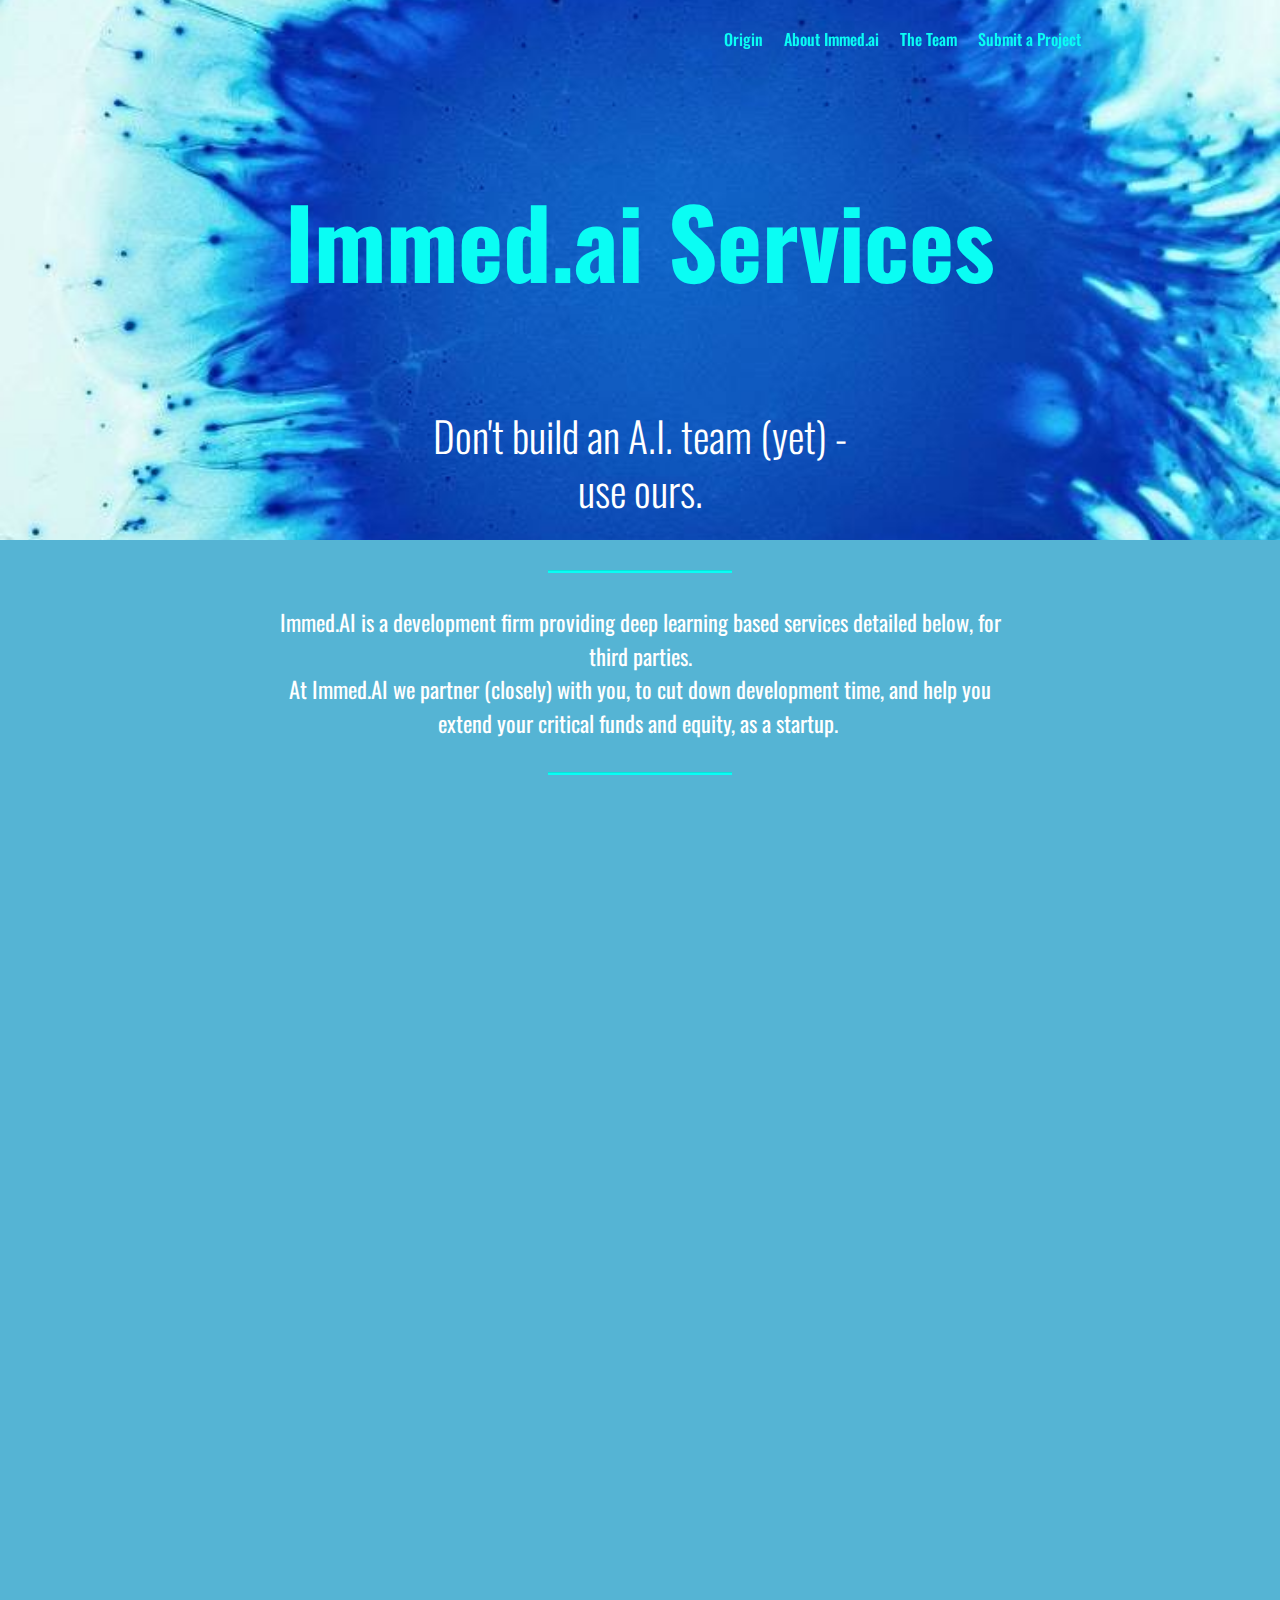
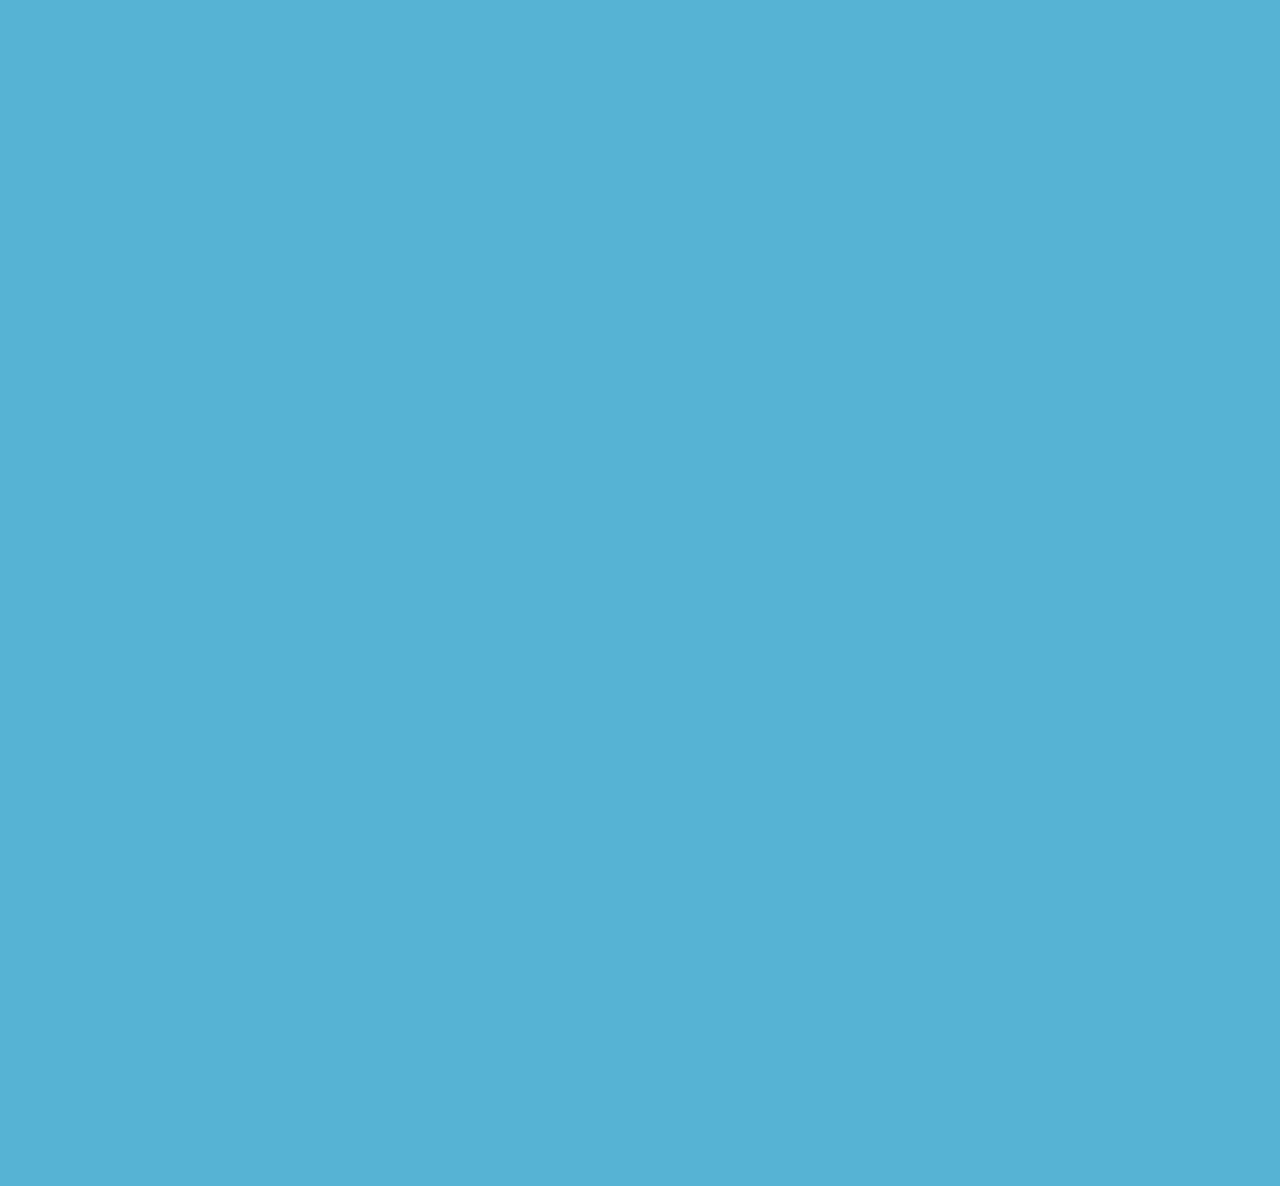
==== commit fab6c20c: "create github pages" ====
--- a/page1.html
+++ b/page1.html
@@ -8,7 +8,7 @@
   <meta name="viewport" content="width=device-width, initial-scale=1">
   <link rel="shortcut icon" href="assets/images/mbr-719x1080.jpg" type="image/x-icon">
   <meta name="description" content="Web Page Maker Description">
-  <title>Immed.ai Services</title>
+  <title>Services Immed.ai</title>
   <link rel="stylesheet" href="assets/web/assets/mobirise-icons/mobirise-icons.css">
   <link rel="stylesheet" href="assets/tether/tether.min.css">
   <link rel="stylesheet" href="assets/bootstrap/css/bootstrap.min.css">
@@ -23,7 +23,39 @@
   
 </head>
 <body>
-<section class="mbr-section content5 cid-qv08DtfMVM" id="content5-j" data-rv-view="49">
+<section class="menu cid-qv1rwRKOv1" once="menu" id="menu1-z" data-rv-view="556">
+
+    
+
+    <nav class="navbar navbar-expand beta-menu navbar-dropdown align-items-center navbar-fixed-top navbar-toggleable-sm bg-color transparent">
+        <button class="navbar-toggler navbar-toggler-right" type="button" data-toggle="collapse" data-target="#navbarSupportedContent" aria-controls="navbarSupportedContent" aria-expanded="false" aria-label="Toggle navigation">
+            <div class="hamburger">
+                <span></span>
+                <span></span>
+                <span></span>
+                <span></span>
+            </div>
+        </button>
+        <div class="menu-logo">
+            <div class="navbar-brand">
+                
+                
+            </div>
+        </div>
+        <div class="collapse navbar-collapse" id="navbarSupportedContent">
+            <ul class="navbar-nav nav-dropdown nav-right navbar-nav-top-padding" data-app-modern-menu="true"><li class="nav-item">
+                    <a class="nav-link link text-primary display-4" href="index.html">&nbsp; &nbsp; &nbsp; &nbsp; &nbsp; &nbsp; &nbsp; &nbsp; &nbsp; &nbsp; &nbsp; &nbsp; &nbsp; Origin</a>
+                </li><li class="nav-item"><a class="nav-link link text-primary display-4" href="page2.html">About Immed.ai</a></li><li class="nav-item"><a class="nav-link link text-primary display-4" href="page3.html">The Team</a></li><li class="nav-item"><a class="nav-link link text-primary display-4" href="index.html#form1-7">Submit a Project</a></li>
+                <li class="nav-item">
+                    <a class="nav-link link text-primary display-4" href="https://mobirise.com">
+                        &nbsp; &nbsp; &nbsp; &nbsp; &nbsp; &nbsp; &nbsp; &nbsp; &nbsp; &nbsp; &nbsp;&nbsp;</a>
+                </li></ul>
+            
+        </div>
+    </nav>
+</section>
+
+<section class="engine"><a href="https://mobirise.co/m">bootstrap table</a></section><section class="mbr-section content5 cid-qv08DtfMVM" id="content5-j" data-rv-view="542">
 
     
 
@@ -42,7 +74,7 @@
     </div>
 </section>
 
-<section class="engine"><a href="https://mobirise.co">Mobirise</a></section><section class="mbr-section article content10 cid-qv08HjrUtb" id="content10-l" data-rv-view="52">
+<section class="mbr-section article content10 cid-qv08HjrUtb" id="content10-l" data-rv-view="545">
     
      
 
@@ -55,7 +87,7 @@
     </div>
 </section>
 
-<section class="mbr-section content7 cid-qv08LW0tQ3" id="content7-s" data-rv-view="54">
+<section class="mbr-section content7 cid-qv08LW0tQ3" id="content7-s" data-rv-view="547">
           
     
 
@@ -78,7 +110,7 @@
     </div>
 </section>
 
-<section class="mbr-section content6 cid-qv08L2SAo2" id="content6-r" data-rv-view="56">
+<section class="mbr-section content6 cid-qv08L2SAo2" id="content6-r" data-rv-view="549">
     
      
     
@@ -100,7 +132,7 @@
     </div>
 </section>
 
-<section class="mbr-section content7 cid-qv0URNaOBu" id="content7-u" data-rv-view="58">
+<section class="mbr-section content7 cid-qv0URNaOBu" id="content7-u" data-rv-view="551">
           
     
 
@@ -122,7 +154,7 @@
     </div>
 </section>
 
-<section class="mbr-section form1 cid-qv1vHKq4lh" id="form1-12" data-rv-view="60">
+<section class="mbr-section form1 cid-qv1vHKq4lh" id="form1-12" data-rv-view="553">
 
     
 
@@ -141,7 +173,7 @@
             <div class="media-container-column col-lg-8" data-form-type="formoid">
                     <div data-form-alert="" hidden="">Thanks for filling out the form!</div>
             
-                    <form class="mbr-form" action="https://mobirise.com/" method="post" data-form-title="Mobirise Form"><input type="hidden" data-form-email="true" value="ZoQCmC+RR7A+0FuUYVJQJQXr+Gu8S4hIrYEC+mGJTDbrBbWZ/B0x5N6ER4k0kfSUasPdb4nwHv1xAsUXvI4kdPEpH0wy2BPFw4A6v/VRY6KkBp/P2DboHUA9gx+tfy+9">
+                    <form class="mbr-form" action="https://mobirise.com/" method="post" data-form-title="Mobirise Form"><input type="hidden" data-form-email="true" value="I8HJq/foznkBsqOXg6rCMoe9FsrzyQXaWnt8n/+ttP/IXTsB/+C4+GbKs+mIKxokpE0tTuAG1bndhiPqXqV8GuqhMpdHgh3T5bbR/XRyBN64HbXIBFOoEA+JU1HzU5nC">
                         <div class="row row-sm-offset">
                             <div class="col-md-4 multi-horizontal" data-for="name">
                                 <div class="form-group">
@@ -176,39 +208,7 @@
     </div>
 </section>
 
-<section class="menu cid-qv1rwRKOv1" once="menu" id="menu1-z" data-rv-view="63">
-
-    
-
-    <nav class="navbar navbar-expand beta-menu navbar-dropdown align-items-center navbar-fixed-top navbar-toggleable-sm bg-color transparent">
-        <button class="navbar-toggler navbar-toggler-right" type="button" data-toggle="collapse" data-target="#navbarSupportedContent" aria-controls="navbarSupportedContent" aria-expanded="false" aria-label="Toggle navigation">
-            <div class="hamburger">
-                <span></span>
-                <span></span>
-                <span></span>
-                <span></span>
-            </div>
-        </button>
-        <div class="menu-logo">
-            <div class="navbar-brand">
-                
-                
-            </div>
-        </div>
-        <div class="collapse navbar-collapse" id="navbarSupportedContent">
-            <ul class="navbar-nav nav-dropdown nav-right navbar-nav-top-padding" data-app-modern-menu="true"><li class="nav-item">
-                    <a class="nav-link link text-primary display-4" href="index.html">&nbsp; &nbsp; &nbsp; &nbsp; &nbsp; &nbsp; &nbsp; &nbsp; &nbsp; &nbsp; &nbsp; &nbsp; &nbsp; Origin</a>
-                </li><li class="nav-item"><a class="nav-link link text-primary display-4" href="page2.html">About Immed.ai</a></li><li class="nav-item"><a class="nav-link link text-primary display-4" href="page3.html">The Team</a></li><li class="nav-item"><a class="nav-link link text-primary display-4" href="index.html#form1-7">Submit a Project</a></li>
-                <li class="nav-item">
-                    <a class="nav-link link text-primary display-4" href="https://mobirise.com">
-                        &nbsp; &nbsp; &nbsp; &nbsp; &nbsp; &nbsp; &nbsp; &nbsp; &nbsp; &nbsp; &nbsp;&nbsp;</a>
-                </li></ul>
-            
-        </div>
-    </nav>
-</section>
-
-<section class="header14 cid-qv1wmLBpfi" id="header14-14" data-rv-view="65">
+<section class="header14 cid-qv1wmLBpfi" id="header14-14" data-rv-view="558">
 
     
 
@@ -234,7 +234,7 @@
                 <div class="media-container-column" data-form-type="formoid">
                     <div data-form-alert="" hidden="">Thanks for filling out the form!</div>
                     <form class="form-inline" action="https://mobirise.com/" method="post" data-form-title="Mobirise Form">
-                        <input type="hidden" value="hfB1zDopXL3XehbkCn+4XU9WFUu8VMBqJ68rIusNtubBvFqMzcmf9XzURek51xvw1xezRmM+fb4JsVKS1QRpTtYtb/oozsSBCUyzT4vn19LiHoGnjRe3QoFbdFo5VORJ" data-form-email="true">
+                        <input type="hidden" value="fALXydbTrdiEFI0MGxuQJQ7BdW0phM7pkZsQNjnKItyl+spi/HE574J72DY9Frcdwd16rByQZcIGS1fAPpVGLw6JnirPdqD7P9pJKfYNK9OhqxNiwzCg94dijUXxEiz2" data-form-email="true">
                         <div class="form-group">
                             <input type="email" class="form-control input-sm input-inverse" name="email" required="" data-form-field="Email" placeholder="Email" id="email-header14-14">
                         </div>
@@ -246,7 +246,7 @@
     </div>
 </section>
 
-<section once="" class="cid-qv1xjoft7J" id="footer6-16" data-rv-view="68">
+<section once="" class="cid-qv1xjoft7J" id="footer6-16" data-rv-view="561">
 
     
 
--- a/assets/mobirise/css/mbr-additional.css
+++ b/assets/mobirise/css/mbr-additional.css
@@ -1,5 +1,4 @@
-@import url(https://fonts.googleapis.com/css?family=Rubik:300,300i,400,400i,500,500i,700,700i,900,900i);
-@import url(https://fonts.googleapis.com/css?family=Open+Sans:300,300i,400,400i,600,600i,700,700i,800,800i);
+@import url(https://fonts.googleapis.com/css?family=Oswald:200,300,400,500,600,700);
 
 
 
@@ -21,35 +20,35 @@
   line-height: 1.6;
 }
 .display-1 {
-  font-family: 'Rubik', sans-serif;
+  font-family: 'Oswald', sans-serif;
   font-size: 6rem;
 }
 .display-1 > .mbr-iconfont {
   font-size: 9.6rem;
 }
 .display-2 {
-  font-family: 'Rubik', sans-serif;
+  font-family: 'Oswald', sans-serif;
   font-size: 2.6rem;
 }
 .display-2 > .mbr-iconfont {
   font-size: 4.16rem;
 }
 .display-4 {
-  font-family: 'Rubik', sans-serif;
+  font-family: 'Oswald', sans-serif;
   font-size: 1rem;
 }
 .display-4 > .mbr-iconfont {
   font-size: 1.6rem;
 }
 .display-5 {
-  font-family: 'Rubik', sans-serif;
+  font-family: 'Oswald', sans-serif;
   font-size: 1.4rem;
 }
 .display-5 > .mbr-iconfont {
   font-size: 2.24rem;
 }
 .display-7 {
-  font-family: 'Open Sans', sans-serif;
+  font-family: 'Oswald', sans-serif;
   font-size: 1.1rem;
 }
 .display-7 > .mbr-iconfont {
@@ -607,7 +606,7 @@
   background-color: #f5f5f5;
   box-shadow: none;
   color: #565656;
-  font-family: 'Open Sans', sans-serif;
+  font-family: 'Oswald', sans-serif;
   font-size: 1.1rem;
   line-height: 1.43;
   min-height: 3.5em;
@@ -1298,6 +1297,9 @@
 .cid-qv1SccKg0i .card-title {
   color: #0afdf4;
 }
+.cid-qv1SccKg0i P {
+  color: #ffffff;
+}
 .cid-quZMHyr9G5 {
   padding-top: 0px;
   padding-bottom: 0px;
@@ -1374,6 +1376,99 @@
 }
 .cid-quZIMsy6zB LABEL {
   color: #0afdf4;
+}
+.cid-quZNTiELkO {
+  padding-top: 0px;
+  padding-bottom: 0px;
+  background-color: #55b4d4;
+}
+@media (max-width: 767px) {
+  .cid-quZNTiELkO .content {
+    text-align: center;
+  }
+  .cid-quZNTiELkO .content > div:not(:last-child) {
+    margin-bottom: 2rem;
+  }
+}
+.cid-quZNTiELkO .map {
+  height: 18.75rem;
+}
+@media (max-width: 767px) {
+  .cid-quZNTiELkO .footer-lower .copyright {
+    margin-bottom: 1rem;
+    text-align: center;
+  }
+}
+.cid-quZNTiELkO .footer-lower hr {
+  margin: 1rem 0;
+  border-color: #fff;
+  opacity: .05;
+}
+.cid-quZNTiELkO .footer-lower .social-list {
+  padding-left: 0;
+  margin-bottom: 0;
+  list-style: none;
+  display: flex;
+  flex-wrap: wrap;
+  justify-content: flex-end;
+  -webkit-justify-content: flex-end;
+}
+.cid-quZNTiELkO .footer-lower .social-list .mbr-iconfont-social {
+  font-size: 1.3rem;
+  color: #fff;
+}
+.cid-quZNTiELkO .footer-lower .social-list .soc-item {
+  margin: 0 .5rem;
+}
+.cid-quZNTiELkO .footer-lower .social-list a {
+  margin: 0;
+  opacity: .5;
+  -webkit-transition: .2s linear;
+  transition: .2s linear;
+}
+.cid-quZNTiELkO .footer-lower .social-list a:hover {
+  opacity: 1;
+}
+@media (max-width: 767px) {
+  .cid-quZNTiELkO .footer-lower .social-list {
+    justify-content: center;
+    -webkit-justify-content: center;
+  }
+}
+.cid-quZNTiELkO .google-map {
+  height: 25rem;
+  position: relative;
+}
+.cid-quZNTiELkO .google-map iframe {
+  height: 100%;
+  width: 100%;
+}
+.cid-quZNTiELkO .google-map [data-state-details] {
+  color: #6b6763;
+  font-family: Montserrat;
+  height: 1.5em;
+  margin-top: -0.75em;
+  padding-left: 1.25rem;
+  padding-right: 1.25rem;
+  position: absolute;
+  text-align: center;
+  top: 50%;
+  width: 100%;
+}
+.cid-quZNTiELkO .google-map[data-state] {
+  background: #e9e5dc;
+}
+.cid-quZNTiELkO .google-map[data-state="loading"] [data-state-details] {
+  display: none;
+}
+.cid-quZNTiELkO B {
+  color: #0afdf4;
+}
+.cid-quZNTiELkO STRONG {
+  color: #0afdf4;
+}
+.cid-quZNTiELkO .copyright > p {
+  color: #767676;
 }
 .cid-quZJ3L87ZU {
   padding-top: 0px;
@@ -1464,99 +1559,6 @@
 }
 .cid-quZJ3L87ZU STRONG {
   color: #0afdf4;
-}
-.cid-quZNTiELkO {
-  padding-top: 0px;
-  padding-bottom: 0px;
-  background-color: #55b4d4;
-}
-@media (max-width: 767px) {
-  .cid-quZNTiELkO .content {
-    text-align: center;
-  }
-  .cid-quZNTiELkO .content > div:not(:last-child) {
-    margin-bottom: 2rem;
-  }
-}
-.cid-quZNTiELkO .map {
-  height: 18.75rem;
-}
-@media (max-width: 767px) {
-  .cid-quZNTiELkO .footer-lower .copyright {
-    margin-bottom: 1rem;
-    text-align: center;
-  }
-}
-.cid-quZNTiELkO .footer-lower hr {
-  margin: 1rem 0;
-  border-color: #fff;
-  opacity: .05;
-}
-.cid-quZNTiELkO .footer-lower .social-list {
-  padding-left: 0;
-  margin-bottom: 0;
-  list-style: none;
-  display: flex;
-  flex-wrap: wrap;
-  justify-content: flex-end;
-  -webkit-justify-content: flex-end;
-}
-.cid-quZNTiELkO .footer-lower .social-list .mbr-iconfont-social {
-  font-size: 1.3rem;
-  color: #fff;
-}
-.cid-quZNTiELkO .footer-lower .social-list .soc-item {
-  margin: 0 .5rem;
-}
-.cid-quZNTiELkO .footer-lower .social-list a {
-  margin: 0;
-  opacity: .5;
-  -webkit-transition: .2s linear;
-  transition: .2s linear;
-}
-.cid-quZNTiELkO .footer-lower .social-list a:hover {
-  opacity: 1;
-}
-@media (max-width: 767px) {
-  .cid-quZNTiELkO .footer-lower .social-list {
-    justify-content: center;
-    -webkit-justify-content: center;
-  }
-}
-.cid-quZNTiELkO .google-map {
-  height: 25rem;
-  position: relative;
-}
-.cid-quZNTiELkO .google-map iframe {
-  height: 100%;
-  width: 100%;
-}
-.cid-quZNTiELkO .google-map [data-state-details] {
-  color: #6b6763;
-  font-family: Montserrat;
-  height: 1.5em;
-  margin-top: -0.75em;
-  padding-left: 1.25rem;
-  padding-right: 1.25rem;
-  position: absolute;
-  text-align: center;
-  top: 50%;
-  width: 100%;
-}
-.cid-quZNTiELkO .google-map[data-state] {
-  background: #e9e5dc;
-}
-.cid-quZNTiELkO .google-map[data-state="loading"] [data-state-details] {
-  display: none;
-}
-.cid-quZNTiELkO B {
-  color: #0afdf4;
-}
-.cid-quZNTiELkO STRONG {
-  color: #0afdf4;
-}
-.cid-quZNTiELkO .copyright > p {
-  color: #767676;
 }
 .cid-qv06sNa8xe .navbar {
   padding: .5rem 0;
@@ -2493,7 +2495,7 @@
 .cid-qv1srgGowO {
   padding-top: 120px;
   padding-bottom: 120px;
-  background-image: url("../../../assets/images/mbr-719x10801.jpg");
+  background-image: url("../../../assets/images/mbr-719x10805.jpg");
 }
 .cid-qv1srgGowO H2 {
   color: #0afdf4;
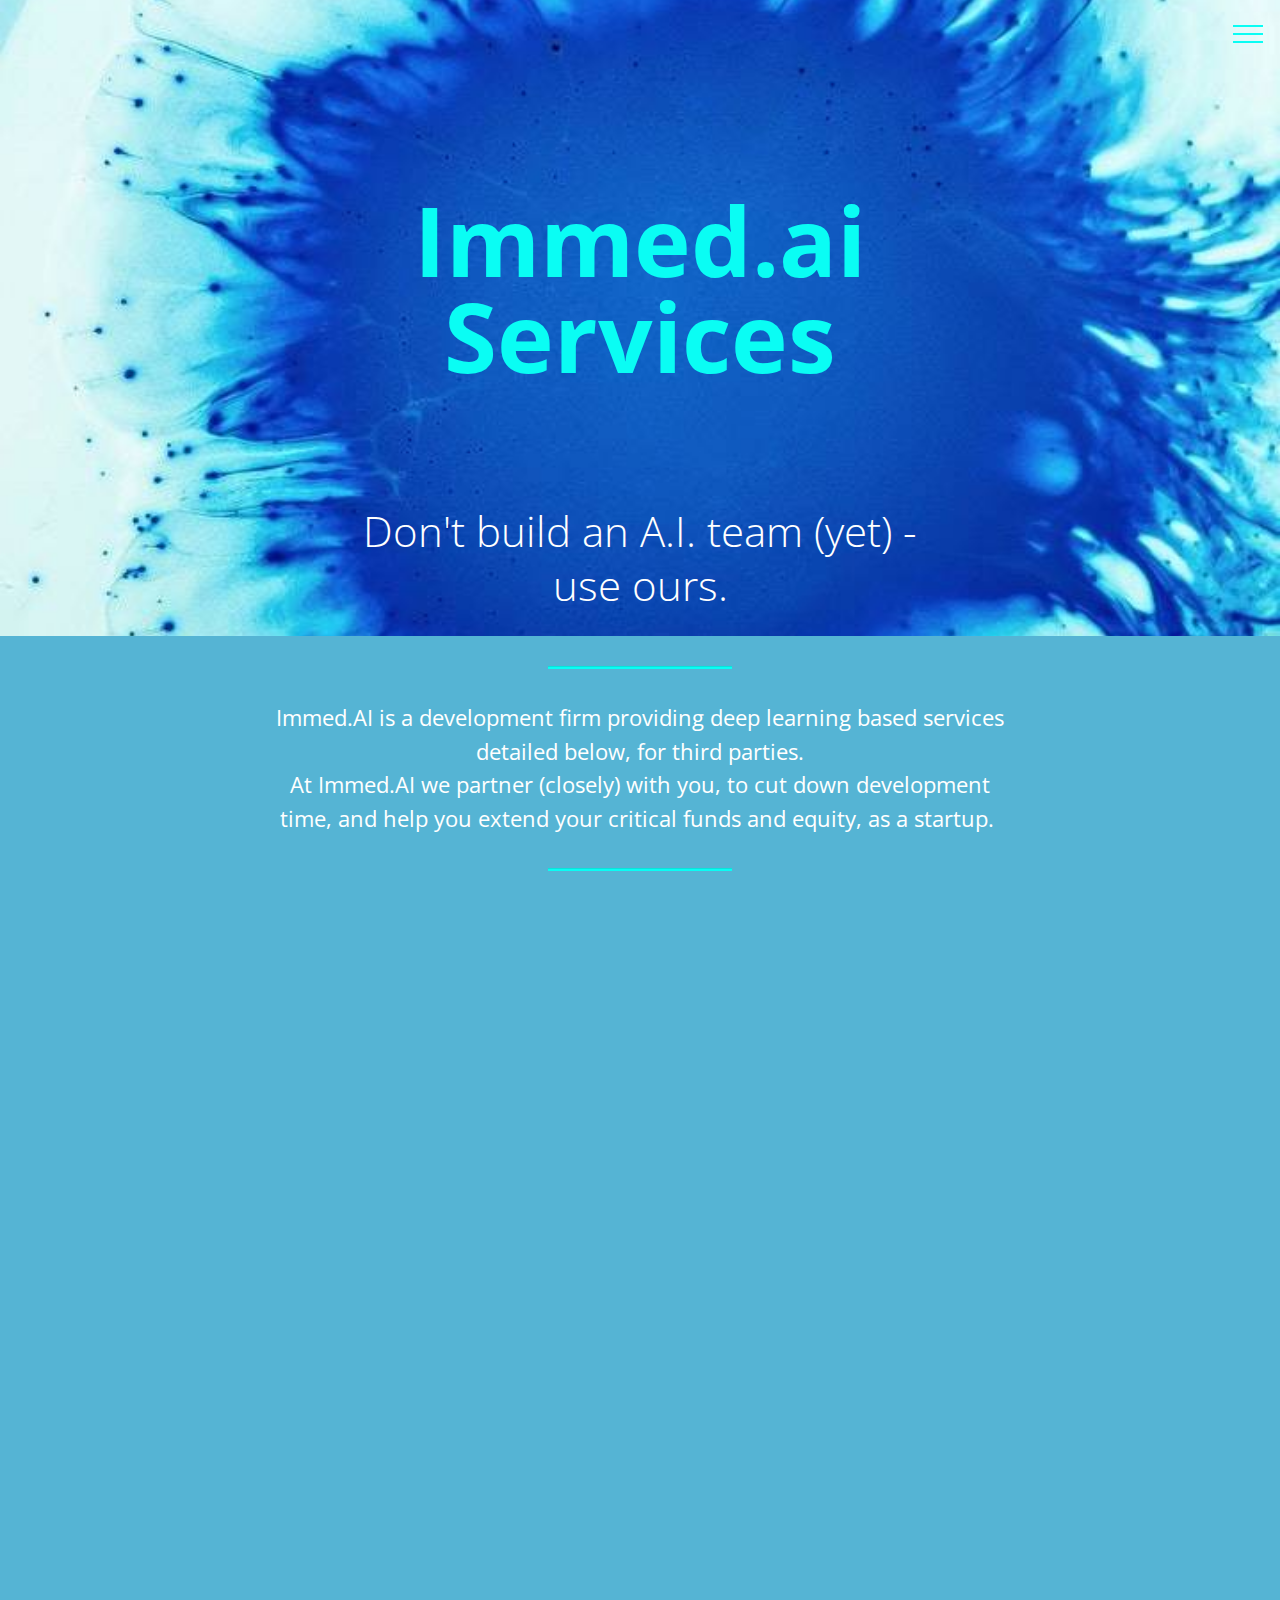
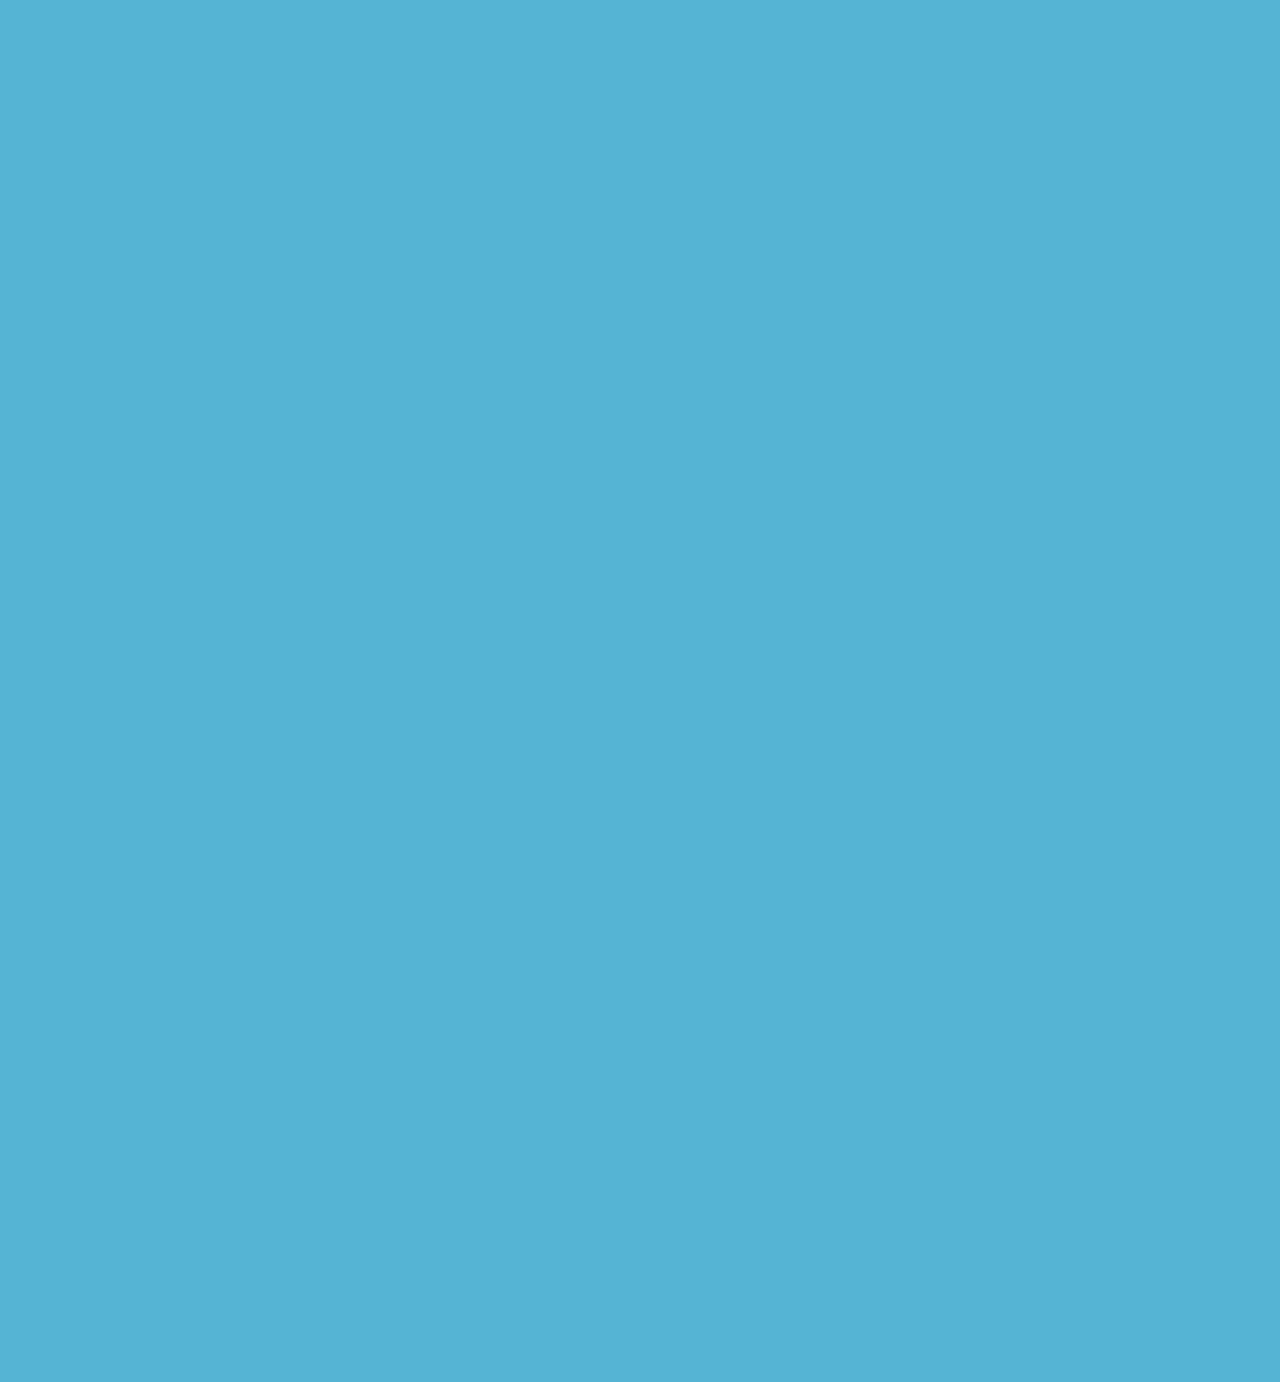
==== commit dcb3dd05: "create github pages" ====
--- a/page1.html
+++ b/page1.html
@@ -23,11 +23,11 @@
   
 </head>
 <body>
-<section class="menu cid-qv1rwRKOv1" once="menu" id="menu1-z" data-rv-view="556">
-
-    
-
-    <nav class="navbar navbar-expand beta-menu navbar-dropdown align-items-center navbar-fixed-top navbar-toggleable-sm bg-color transparent">
+<section class="menu cid-qv6FYTF2uM" once="menu" id="menu1-1j" data-rv-view="705">
+
+    
+
+    <nav class="navbar navbar-expand beta-menu navbar-dropdown align-items-center collapsed bg-color transparent">
         <button class="navbar-toggler navbar-toggler-right" type="button" data-toggle="collapse" data-target="#navbarSupportedContent" aria-controls="navbarSupportedContent" aria-expanded="false" aria-label="Toggle navigation">
             <div class="hamburger">
                 <span></span>
@@ -44,8 +44,8 @@
         </div>
         <div class="collapse navbar-collapse" id="navbarSupportedContent">
             <ul class="navbar-nav nav-dropdown nav-right navbar-nav-top-padding" data-app-modern-menu="true"><li class="nav-item">
-                    <a class="nav-link link text-primary display-4" href="index.html">&nbsp; &nbsp; &nbsp; &nbsp; &nbsp; &nbsp; &nbsp; &nbsp; &nbsp; &nbsp; &nbsp; &nbsp; &nbsp; Origin</a>
-                </li><li class="nav-item"><a class="nav-link link text-primary display-4" href="page2.html">About Immed.ai</a></li><li class="nav-item"><a class="nav-link link text-primary display-4" href="page3.html">The Team</a></li><li class="nav-item"><a class="nav-link link text-primary display-4" href="index.html#form1-7">Submit a Project</a></li>
+                    <a class="nav-link link text-primary display-4" href="index.html"><span class="mbri-home mbr-iconfont mbr-iconfont-btn" style="color: rgb(10, 253, 244);"></span></a>
+                </li><li class="nav-item"><a class="nav-link link text-primary display-4" href="page2.html">About - Immed.ai</a></li><li class="nav-item"><a class="nav-link link text-primary display-4" href="page1.html">Services - Immed.ai</a></li><li class="nav-item"><a class="nav-link link text-primary display-4" href="page3.html">The Team - Immed.ai</a></li><li class="nav-item"><a class="nav-link link text-primary display-4" href="index.html#form1-7">Submit a Project to Immed.ai</a></li>
                 <li class="nav-item">
                     <a class="nav-link link text-primary display-4" href="https://mobirise.com">
                         &nbsp; &nbsp; &nbsp; &nbsp; &nbsp; &nbsp; &nbsp; &nbsp; &nbsp; &nbsp; &nbsp;&nbsp;</a>
@@ -55,7 +55,7 @@
     </nav>
 </section>
 
-<section class="engine"><a href="https://mobirise.co/m">bootstrap table</a></section><section class="mbr-section content5 cid-qv08DtfMVM" id="content5-j" data-rv-view="542">
+<section class="engine"><a href="https://mobirise.co/b">site creator</a></section><section class="mbr-section content5 cid-qv08DtfMVM" id="content5-j" data-rv-view="685">
 
     
 
@@ -74,7 +74,7 @@
     </div>
 </section>
 
-<section class="mbr-section article content10 cid-qv08HjrUtb" id="content10-l" data-rv-view="545">
+<section class="mbr-section article content10 cid-qv08HjrUtb" id="content10-l" data-rv-view="688">
     
      
 
@@ -87,7 +87,7 @@
     </div>
 </section>
 
-<section class="mbr-section content7 cid-qv08LW0tQ3" id="content7-s" data-rv-view="547">
+<section class="mbr-section content7 cid-qv08LW0tQ3" id="content7-s" data-rv-view="690">
           
     
 
@@ -110,7 +110,7 @@
     </div>
 </section>
 
-<section class="mbr-section content6 cid-qv08L2SAo2" id="content6-r" data-rv-view="549">
+<section class="mbr-section content6 cid-qv08L2SAo2" id="content6-r" data-rv-view="692">
     
      
     
@@ -132,7 +132,7 @@
     </div>
 </section>
 
-<section class="mbr-section content7 cid-qv0URNaOBu" id="content7-u" data-rv-view="551">
+<section class="mbr-section content7 cid-qv0URNaOBu" id="content7-u" data-rv-view="694">
           
     
 
@@ -154,7 +154,7 @@
     </div>
 </section>
 
-<section class="mbr-section form1 cid-qv1vHKq4lh" id="form1-12" data-rv-view="553">
+<section class="mbr-section form1 cid-qv1vHKq4lh" id="form1-12" data-rv-view="696">
 
     
 
@@ -173,7 +173,7 @@
             <div class="media-container-column col-lg-8" data-form-type="formoid">
                     <div data-form-alert="" hidden="">Thanks for filling out the form!</div>
             
-                    <form class="mbr-form" action="https://mobirise.com/" method="post" data-form-title="Mobirise Form"><input type="hidden" data-form-email="true" value="I8HJq/foznkBsqOXg6rCMoe9FsrzyQXaWnt8n/+ttP/IXTsB/+C4+GbKs+mIKxokpE0tTuAG1bndhiPqXqV8GuqhMpdHgh3T5bbR/XRyBN64HbXIBFOoEA+JU1HzU5nC">
+                    <form class="mbr-form" action="https://mobirise.com/" method="post" data-form-title="Mobirise Form"><input type="hidden" data-form-email="true" value="NKbf89K0DXKTQKcFMBN8YclpQOtLOtZ3Gv500fSdZQYExW7engEWAU7WuQLkg321MF/UaLlERgQ9erI7Ws+J+/vUZYrwwsYpppam5NeiQKUhJ1qGK0qZ0ZNzihxgbbAp">
                         <div class="row row-sm-offset">
                             <div class="col-md-4 multi-horizontal" data-for="name">
                                 <div class="form-group">
@@ -208,7 +208,7 @@
     </div>
 </section>
 
-<section class="header14 cid-qv1wmLBpfi" id="header14-14" data-rv-view="558">
+<section class="header14 cid-qv1wmLBpfi" id="header14-14" data-rv-view="699">
 
     
 
@@ -234,7 +234,7 @@
                 <div class="media-container-column" data-form-type="formoid">
                     <div data-form-alert="" hidden="">Thanks for filling out the form!</div>
                     <form class="form-inline" action="https://mobirise.com/" method="post" data-form-title="Mobirise Form">
-                        <input type="hidden" value="fALXydbTrdiEFI0MGxuQJQ7BdW0phM7pkZsQNjnKItyl+spi/HE574J72DY9Frcdwd16rByQZcIGS1fAPpVGLw6JnirPdqD7P9pJKfYNK9OhqxNiwzCg94dijUXxEiz2" data-form-email="true">
+                        <input type="hidden" value="kSWyhQQ3YG5FUIecWuaBXuIhZh9EnxvRuUCfZS2qQ2Wv32Zeh8zx9Rap2Ol5H5U9XbRYZLK+ECogTtqh4Ic2puGm0T2hitSOA9QuSsr1zl24CrbDUb+W3bR0SDzkd8s8" data-form-email="true">
                         <div class="form-group">
                             <input type="email" class="form-control input-sm input-inverse" name="email" required="" data-form-field="Email" placeholder="Email" id="email-header14-14">
                         </div>
@@ -246,7 +246,7 @@
     </div>
 </section>
 
-<section once="" class="cid-qv1xjoft7J" id="footer6-16" data-rv-view="561">
+<section once="" class="cid-qv1xjoft7J" id="footer6-16" data-rv-view="702">
 
     
 
--- a/assets/mobirise/css/mbr-additional.css
+++ b/assets/mobirise/css/mbr-additional.css
@@ -1,4 +1,4 @@
-@import url(https://fonts.googleapis.com/css?family=Oswald:200,300,400,500,600,700);
+@import url(https://fonts.googleapis.com/css?family=Open+Sans:300,300i,400,400i,600,600i,700,700i,800,800i);
 
 
 
@@ -20,35 +20,35 @@
   line-height: 1.6;
 }
 .display-1 {
-  font-family: 'Oswald', sans-serif;
+  font-family: 'Open Sans', sans-serif;
   font-size: 6rem;
 }
 .display-1 > .mbr-iconfont {
   font-size: 9.6rem;
 }
 .display-2 {
-  font-family: 'Oswald', sans-serif;
+  font-family: 'Open Sans', sans-serif;
   font-size: 2.6rem;
 }
 .display-2 > .mbr-iconfont {
   font-size: 4.16rem;
 }
 .display-4 {
-  font-family: 'Oswald', sans-serif;
+  font-family: 'Open Sans', sans-serif;
   font-size: 1rem;
 }
 .display-4 > .mbr-iconfont {
   font-size: 1.6rem;
 }
 .display-5 {
-  font-family: 'Oswald', sans-serif;
+  font-family: 'Open Sans', sans-serif;
   font-size: 1.4rem;
 }
 .display-5 > .mbr-iconfont {
   font-size: 2.24rem;
 }
 .display-7 {
-  font-family: 'Oswald', sans-serif;
+  font-family: 'Open Sans', sans-serif;
   font-size: 1.1rem;
 }
 .display-7 > .mbr-iconfont {
@@ -606,7 +606,7 @@
   background-color: #f5f5f5;
   box-shadow: none;
   color: #565656;
-  font-family: 'Oswald', sans-serif;
+  font-family: 'Open Sans', sans-serif;
   font-size: 1.1rem;
   line-height: 1.43;
   min-height: 3.5em;
@@ -1379,7 +1379,7 @@
 }
 .cid-quZNTiELkO {
   padding-top: 0px;
-  padding-bottom: 0px;
+  padding-bottom: 60px;
   background-color: #55b4d4;
 }
 @media (max-width: 767px) {
@@ -2063,19 +2063,72 @@
 .cid-qv1vHKq4lh LABEL {
   color: #0afdf4;
 }
-.cid-qv1rwRKOv1 .navbar {
+.cid-qv1wmLBpfi {
+  padding-top: 0px;
+  padding-bottom: 0px;
+  background-color: #55b4d4;
+}
+.cid-qv1wmLBpfi .media-content {
+  word-wrap: break-word;
+}
+.cid-qv1wmLBpfi .form-inline {
+  display: block;
+}
+.cid-qv1wmLBpfi .form-inline .form-group {
+  padding: 0.5rem;
+  display: inline-block;
+}
+.cid-qv1wmLBpfi .form-inline .buttons-wrap {
+  display: inline-block;
+}
+.cid-qv1wmLBpfi .form-inline input {
+  text-align: center;
+}
+.cid-qv1wmLBpfi .mbr-figure {
+  padding-bottom: 2rem;
+}
+@media (min-width: 992px) {
+  .cid-qv1wmLBpfi .mbr-figure {
+    padding-right: 4rem;
+  }
+}
+@media (max-width: 992px) {
+  .cid-qv1wmLBpfi .mbr-text {
+    text-align: center;
+  }
+  .cid-qv1wmLBpfi .form-inline {
+    text-align: center;
+  }
+}
+@media (max-width: 768px) {
+  .cid-qv1wmLBpfi .form-inline input {
+    font-size: .85rem;
+  }
+}
+.cid-qv1wmLBpfi H1 {
+  color: #0afdf4;
+}
+.cid-qv1xjoft7J {
+  padding-top: 30px;
+  padding-bottom: 30px;
+  background-color: #55b4d4;
+}
+.cid-qv1xjoft7J .media-container-row .mbr-text {
+  color: #767676;
+}
+.cid-qv6FYTF2uM .navbar {
   padding: .5rem 0;
   background: #000000;
   transition: none;
   min-height: 77px;
 }
-.cid-qv1rwRKOv1 .navbar-dropdown.bg-color.transparent.opened {
+.cid-qv6FYTF2uM .navbar-dropdown.bg-color.transparent.opened {
   background: #000000;
 }
-.cid-qv1rwRKOv1 a {
+.cid-qv6FYTF2uM a {
   font-style: normal;
 }
-.cid-qv1rwRKOv1 .nav-item span {
+.cid-qv6FYTF2uM .nav-item span {
   padding-right: 0.4em;
   line-height: 0.5em;
   vertical-align: text-bottom;
@@ -2083,22 +2136,22 @@
   top: -0.2em;
   text-decoration: none;
 }
-.cid-qv1rwRKOv1 .nav-item a {
+.cid-qv6FYTF2uM .nav-item a {
   padding: 0.7rem 0 !important;
   margin: 0rem .65rem !important;
 }
-.cid-qv1rwRKOv1 .btn {
+.cid-qv6FYTF2uM .btn {
   padding: 0.4rem 1.5rem;
   display: inline-flex;
   align-items: center;
 }
-.cid-qv1rwRKOv1 .btn .mbr-iconfont {
+.cid-qv6FYTF2uM .btn .mbr-iconfont {
   font-size: 1.6rem;
 }
-.cid-qv1rwRKOv1 .menu-logo {
+.cid-qv6FYTF2uM .menu-logo {
   margin-right: auto;
 }
-.cid-qv1rwRKOv1 .menu-logo .navbar-brand {
+.cid-qv6FYTF2uM .menu-logo .navbar-brand {
   display: flex;
   margin-left: 5rem;
   padding: 0;
@@ -2106,7 +2159,7 @@
   min-height: 3.8rem;
   align-items: center;
 }
-.cid-qv1rwRKOv1 .menu-logo .navbar-brand .navbar-caption-wrap {
+.cid-qv6FYTF2uM .menu-logo .navbar-brand .navbar-caption-wrap {
   display: -webkit-flex;
   -webkit-align-items: center;
   align-items: center;
@@ -2114,40 +2167,40 @@
   min-width: 7rem;
   margin: .3rem 0;
 }
-.cid-qv1rwRKOv1 .menu-logo .navbar-brand .navbar-caption-wrap .navbar-caption {
+.cid-qv6FYTF2uM .menu-logo .navbar-brand .navbar-caption-wrap .navbar-caption {
   line-height: 1.2rem !important;
   padding-right: 2rem;
 }
-.cid-qv1rwRKOv1 .menu-logo .navbar-brand .navbar-logo {
+.cid-qv6FYTF2uM .menu-logo .navbar-brand .navbar-logo {
   font-size: 4rem;
   transition: font-size 0.25s;
 }
-.cid-qv1rwRKOv1 .menu-logo .navbar-brand .navbar-logo img {
+.cid-qv6FYTF2uM .menu-logo .navbar-brand .navbar-logo img {
   display: flex;
 }
-.cid-qv1rwRKOv1 .menu-logo .navbar-brand .navbar-logo .mbr-iconfont {
+.cid-qv6FYTF2uM .menu-logo .navbar-brand .navbar-logo .mbr-iconfont {
   transition: font-size 0.25s;
 }
-.cid-qv1rwRKOv1 .navbar-toggleable-sm .navbar-collapse {
+.cid-qv6FYTF2uM .navbar-toggleable-sm .navbar-collapse {
   justify-content: flex-end;
   -webkit-justify-content: flex-end;
   padding-right: 5rem;
   width: auto;
 }
-.cid-qv1rwRKOv1 .navbar-toggleable-sm .navbar-collapse .navbar-nav {
+.cid-qv6FYTF2uM .navbar-toggleable-sm .navbar-collapse .navbar-nav {
   flex-wrap: wrap;
   -webkit-flex-wrap: wrap;
   padding-left: 0;
 }
-.cid-qv1rwRKOv1 .navbar-toggleable-sm .navbar-collapse .navbar-nav .nav-item {
+.cid-qv6FYTF2uM .navbar-toggleable-sm .navbar-collapse .navbar-nav .nav-item {
   -webkit-align-self: center;
   align-self: center;
 }
-.cid-qv1rwRKOv1 .navbar-toggleable-sm .navbar-collapse .navbar-buttons {
+.cid-qv6FYTF2uM .navbar-toggleable-sm .navbar-collapse .navbar-buttons {
   padding-left: 0;
   padding-bottom: 0;
 }
-.cid-qv1rwRKOv1 .dropdown .dropdown-menu {
+.cid-qv6FYTF2uM .dropdown .dropdown-menu {
   background: #000000;
   display: none;
   position: absolute;
@@ -2156,20 +2209,20 @@
   padding-bottom: 1.4rem;
   text-align: left;
 }
-.cid-qv1rwRKOv1 .dropdown .dropdown-menu .dropdown-item {
+.cid-qv6FYTF2uM .dropdown .dropdown-menu .dropdown-item {
   width: auto;
   padding: 0.235em 1.5385em 0.235em 1.5385em !important;
 }
-.cid-qv1rwRKOv1 .dropdown .dropdown-menu .dropdown-item::after {
+.cid-qv6FYTF2uM .dropdown .dropdown-menu .dropdown-item::after {
   right: 0.5rem;
 }
-.cid-qv1rwRKOv1 .dropdown .dropdown-menu .dropdown-submenu {
+.cid-qv6FYTF2uM .dropdown .dropdown-menu .dropdown-submenu {
   margin: 0;
 }
-.cid-qv1rwRKOv1 .dropdown.open > .dropdown-menu {
+.cid-qv6FYTF2uM .dropdown.open > .dropdown-menu {
   display: block;
 }
-.cid-qv1rwRKOv1 .navbar-toggleable-sm.opened:after {
+.cid-qv6FYTF2uM .navbar-toggleable-sm.opened:after {
   position: absolute;
   width: 100vw;
   height: 100vh;
@@ -2181,28 +2234,28 @@
   -webkit-transform: translateY(100%);
   z-index: 1000;
 }
-.cid-qv1rwRKOv1 .navbar.navbar-short {
+.cid-qv6FYTF2uM .navbar.navbar-short {
   min-height: 60px;
   transition: all .2s;
 }
-.cid-qv1rwRKOv1 .navbar.navbar-short .navbar-toggler-right {
+.cid-qv6FYTF2uM .navbar.navbar-short .navbar-toggler-right {
   top: 20px;
 }
-.cid-qv1rwRKOv1 .navbar.navbar-short .navbar-logo a {
+.cid-qv6FYTF2uM .navbar.navbar-short .navbar-logo a {
   font-size: 2.5rem !important;
   line-height: 2.5rem;
   transition: font-size 0.25s;
 }
-.cid-qv1rwRKOv1 .navbar.navbar-short .navbar-logo a .mbr-iconfont {
+.cid-qv6FYTF2uM .navbar.navbar-short .navbar-logo a .mbr-iconfont {
   font-size: 2.5rem !important;
 }
-.cid-qv1rwRKOv1 .navbar.navbar-short .navbar-logo a img {
+.cid-qv6FYTF2uM .navbar.navbar-short .navbar-logo a img {
   height: 3rem !important;
 }
-.cid-qv1rwRKOv1 .navbar.navbar-short .navbar-brand {
+.cid-qv6FYTF2uM .navbar.navbar-short .navbar-brand {
   min-height: 3rem;
 }
-.cid-qv1rwRKOv1 button.navbar-toggler {
+.cid-qv6FYTF2uM button.navbar-toggler {
   width: 31px;
   height: 18px;
   cursor: pointer;
@@ -2210,10 +2263,10 @@
   top: 1.5rem;
   right: 1rem;
 }
-.cid-qv1rwRKOv1 button.navbar-toggler:focus {
+.cid-qv6FYTF2uM button.navbar-toggler:focus {
   outline: none;
 }
-.cid-qv1rwRKOv1 button.navbar-toggler .hamburger span {
+.cid-qv6FYTF2uM button.navbar-toggler .hamburger span {
   position: absolute;
   right: 0;
   width: 30px;
@@ -2221,92 +2274,92 @@
   border-right: 5px;
   background-color: #0afdf4;
 }
-.cid-qv1rwRKOv1 button.navbar-toggler .hamburger span:nth-child(1) {
+.cid-qv6FYTF2uM button.navbar-toggler .hamburger span:nth-child(1) {
   top: 0;
   transition: all .2s;
 }
-.cid-qv1rwRKOv1 button.navbar-toggler .hamburger span:nth-child(2) {
+.cid-qv6FYTF2uM button.navbar-toggler .hamburger span:nth-child(2) {
   top: 8px;
   transition: all .15s;
 }
-.cid-qv1rwRKOv1 button.navbar-toggler .hamburger span:nth-child(3) {
+.cid-qv6FYTF2uM button.navbar-toggler .hamburger span:nth-child(3) {
   top: 8px;
   transition: all .15s;
 }
-.cid-qv1rwRKOv1 button.navbar-toggler .hamburger span:nth-child(4) {
+.cid-qv6FYTF2uM button.navbar-toggler .hamburger span:nth-child(4) {
   top: 16px;
   transition: all .2s;
 }
-.cid-qv1rwRKOv1 nav.opened .hamburger span:nth-child(1) {
+.cid-qv6FYTF2uM nav.opened .hamburger span:nth-child(1) {
   top: 8px;
   width: 0;
   opacity: 0;
   right: 50%;
   transition: all .2s;
 }
-.cid-qv1rwRKOv1 nav.opened .hamburger span:nth-child(2) {
+.cid-qv6FYTF2uM nav.opened .hamburger span:nth-child(2) {
   -webkit-transform: rotate(45deg);
   transform: rotate(45deg);
   transition: all .25s;
 }
-.cid-qv1rwRKOv1 nav.opened .hamburger span:nth-child(3) {
+.cid-qv6FYTF2uM nav.opened .hamburger span:nth-child(3) {
   -webkit-transform: rotate(-45deg);
   transform: rotate(-45deg);
   transition: all .25s;
 }
-.cid-qv1rwRKOv1 nav.opened .hamburger span:nth-child(4) {
+.cid-qv6FYTF2uM nav.opened .hamburger span:nth-child(4) {
   top: 8px;
   width: 0;
   opacity: 0;
   right: 50%;
   transition: all .2s;
 }
-.cid-qv1rwRKOv1 .collapsed.navbar-expand {
+.cid-qv6FYTF2uM .collapsed.navbar-expand {
   flex-direction: column;
 }
-.cid-qv1rwRKOv1 .collapsed .btn {
+.cid-qv6FYTF2uM .collapsed .btn {
   display: flex;
 }
-.cid-qv1rwRKOv1 .collapsed .navbar-collapse {
+.cid-qv6FYTF2uM .collapsed .navbar-collapse {
   display: none !important;
   padding-right: 0 !important;
 }
-.cid-qv1rwRKOv1 .collapsed .navbar-collapse.collapsing,
-.cid-qv1rwRKOv1 .collapsed .navbar-collapse.show {
+.cid-qv6FYTF2uM .collapsed .navbar-collapse.collapsing,
+.cid-qv6FYTF2uM .collapsed .navbar-collapse.show {
   display: block !important;
 }
-.cid-qv1rwRKOv1 .collapsed .navbar-collapse.collapsing .navbar-nav,
-.cid-qv1rwRKOv1 .collapsed .navbar-collapse.show .navbar-nav {
+.cid-qv6FYTF2uM .collapsed .navbar-collapse.collapsing .navbar-nav,
+.cid-qv6FYTF2uM .collapsed .navbar-collapse.show .navbar-nav {
   display: block;
   text-align: center;
 }
-.cid-qv1rwRKOv1 .collapsed .navbar-collapse.collapsing .navbar-nav .nav-item,
-.cid-qv1rwRKOv1 .collapsed .navbar-collapse.show .navbar-nav .nav-item {
+.cid-qv6FYTF2uM .collapsed .navbar-collapse.collapsing .navbar-nav .nav-item,
+.cid-qv6FYTF2uM .collapsed .navbar-collapse.show .navbar-nav .nav-item {
   clear: both;
 }
-.cid-qv1rwRKOv1 .collapsed .navbar-collapse.collapsing .navbar-nav .nav-item:last-child,
-.cid-qv1rwRKOv1 .collapsed .navbar-collapse.show .navbar-nav .nav-item:last-child {
+.cid-qv6FYTF2uM .collapsed .navbar-collapse.collapsing .navbar-nav .nav-item:last-child,
+.cid-qv6FYTF2uM .collapsed .navbar-collapse.show .navbar-nav .nav-item:last-child {
   margin-bottom: 1rem;
 }
-.cid-qv1rwRKOv1 .collapsed .navbar-collapse.collapsing .navbar-buttons,
-.cid-qv1rwRKOv1 .collapsed .navbar-collapse.show .navbar-buttons {
+.cid-qv6FYTF2uM .collapsed .navbar-collapse.collapsing .navbar-buttons,
+.cid-qv6FYTF2uM .collapsed .navbar-collapse.show .navbar-buttons {
   text-align: center;
 }
-.cid-qv1rwRKOv1 .collapsed .navbar-collapse.collapsing .navbar-buttons:last-child,
-.cid-qv1rwRKOv1 .collapsed .navbar-collapse.show .navbar-buttons:last-child {
+.cid-qv6FYTF2uM .collapsed .navbar-collapse.collapsing .navbar-buttons:last-child,
+.cid-qv6FYTF2uM .collapsed .navbar-collapse.show .navbar-buttons:last-child {
   margin-bottom: 1rem;
 }
-.cid-qv1rwRKOv1 .collapsed button.navbar-toggler {
+.cid-qv6FYTF2uM .collapsed button.navbar-toggler {
   display: block;
 }
-.cid-qv1rwRKOv1 .collapsed .navbar-brand {
+.cid-qv6FYTF2uM .collapsed .navbar-brand {
   margin-left: 1rem !important;
 }
-.cid-qv1rwRKOv1 .collapsed .navbar-toggleable-sm {
+.cid-qv6FYTF2uM .collapsed .navbar-toggleable-sm {
   flex-direction: column;
   -webkit-flex-direction: column;
 }
-.cid-qv1rwRKOv1 .collapsed .dropdown .dropdown-menu {
+.cid-qv6FYTF2uM .collapsed .dropdown .dropdown-menu {
   width: 100%;
   text-align: center;
   position: relative;
@@ -2318,19 +2371,19 @@
   transition-duration: .5s;
   transition-property: opacity,padding,height;
 }
-.cid-qv1rwRKOv1 .collapsed .dropdown.open > .dropdown-menu {
+.cid-qv6FYTF2uM .collapsed .dropdown.open > .dropdown-menu {
   position: relative;
   opacity: 1;
   height: auto;
   padding: 1.4rem 0;
   visibility: visible;
 }
-.cid-qv1rwRKOv1 .collapsed .dropdown .dropdown-submenu {
+.cid-qv6FYTF2uM .collapsed .dropdown .dropdown-submenu {
   left: 0;
   text-align: center;
   width: 100%;
 }
-.cid-qv1rwRKOv1 .collapsed .dropdown .dropdown-toggle[data-toggle="dropdown-submenu"]::after {
+.cid-qv6FYTF2uM .collapsed .dropdown .dropdown-toggle[data-toggle="dropdown-submenu"]::after {
   margin-top: 0;
   position: inherit;
   right: 0;
@@ -2346,55 +2399,55 @@
   border-left: .30em solid transparent;
 }
 @media (max-width: 991px) {
-  .cid-qv1rwRKOv1 .navbar-expand {
+  .cid-qv6FYTF2uM .navbar-expand {
     flex-direction: column;
   }
-  .cid-qv1rwRKOv1 img {
+  .cid-qv6FYTF2uM img {
     height: 3.8rem !important;
   }
-  .cid-qv1rwRKOv1 .btn {
+  .cid-qv6FYTF2uM .btn {
     display: flex;
   }
-  .cid-qv1rwRKOv1 button.navbar-toggler {
+  .cid-qv6FYTF2uM button.navbar-toggler {
     display: block;
   }
-  .cid-qv1rwRKOv1 .navbar-brand {
+  .cid-qv6FYTF2uM .navbar-brand {
     margin-left: 1rem !important;
   }
-  .cid-qv1rwRKOv1 .navbar-toggleable-sm {
+  .cid-qv6FYTF2uM .navbar-toggleable-sm {
     flex-direction: column;
     -webkit-flex-direction: column;
   }
-  .cid-qv1rwRKOv1 .navbar-collapse {
+  .cid-qv6FYTF2uM .navbar-collapse {
     display: none !important;
     padding-right: 0 !important;
   }
-  .cid-qv1rwRKOv1 .navbar-collapse.collapsing,
-  .cid-qv1rwRKOv1 .navbar-collapse.show {
+  .cid-qv6FYTF2uM .navbar-collapse.collapsing,
+  .cid-qv6FYTF2uM .navbar-collapse.show {
     display: block !important;
   }
-  .cid-qv1rwRKOv1 .navbar-collapse.collapsing .navbar-nav,
-  .cid-qv1rwRKOv1 .navbar-collapse.show .navbar-nav {
+  .cid-qv6FYTF2uM .navbar-collapse.collapsing .navbar-nav,
+  .cid-qv6FYTF2uM .navbar-collapse.show .navbar-nav {
     display: block;
     text-align: center;
   }
-  .cid-qv1rwRKOv1 .navbar-collapse.collapsing .navbar-nav .nav-item,
-  .cid-qv1rwRKOv1 .navbar-collapse.show .navbar-nav .nav-item {
+  .cid-qv6FYTF2uM .navbar-collapse.collapsing .navbar-nav .nav-item,
+  .cid-qv6FYTF2uM .navbar-collapse.show .navbar-nav .nav-item {
     clear: both;
   }
-  .cid-qv1rwRKOv1 .navbar-collapse.collapsing .navbar-nav .nav-item:last-child,
-  .cid-qv1rwRKOv1 .navbar-collapse.show .navbar-nav .nav-item:last-child {
+  .cid-qv6FYTF2uM .navbar-collapse.collapsing .navbar-nav .nav-item:last-child,
+  .cid-qv6FYTF2uM .navbar-collapse.show .navbar-nav .nav-item:last-child {
     margin-bottom: 1rem;
   }
-  .cid-qv1rwRKOv1 .navbar-collapse.collapsing .navbar-buttons,
-  .cid-qv1rwRKOv1 .navbar-collapse.show .navbar-buttons {
+  .cid-qv6FYTF2uM .navbar-collapse.collapsing .navbar-buttons,
+  .cid-qv6FYTF2uM .navbar-collapse.show .navbar-buttons {
     text-align: center;
   }
-  .cid-qv1rwRKOv1 .navbar-collapse.collapsing .navbar-buttons:last-child,
-  .cid-qv1rwRKOv1 .navbar-collapse.show .navbar-buttons:last-child {
+  .cid-qv6FYTF2uM .navbar-collapse.collapsing .navbar-buttons:last-child,
+  .cid-qv6FYTF2uM .navbar-collapse.show .navbar-buttons:last-child {
     margin-bottom: 1rem;
   }
-  .cid-qv1rwRKOv1 .dropdown .dropdown-menu {
+  .cid-qv6FYTF2uM .dropdown .dropdown-menu {
     width: 100%;
     text-align: center;
     position: relative;
@@ -2406,19 +2459,19 @@
     transition-duration: .5s;
     transition-property: opacity,padding,height;
   }
-  .cid-qv1rwRKOv1 .dropdown.open > .dropdown-menu {
+  .cid-qv6FYTF2uM .dropdown.open > .dropdown-menu {
     position: relative;
     opacity: 1;
     height: auto;
     padding: 1.4rem 0;
     visibility: visible;
   }
-  .cid-qv1rwRKOv1 .dropdown .dropdown-submenu {
+  .cid-qv6FYTF2uM .dropdown .dropdown-submenu {
     left: 0;
     text-align: center;
     width: 100%;
   }
-  .cid-qv1rwRKOv1 .dropdown .dropdown-toggle[data-toggle="dropdown-submenu"]::after {
+  .cid-qv6FYTF2uM .dropdown .dropdown-toggle[data-toggle="dropdown-submenu"]::after {
     margin-top: 0;
     position: inherit;
     right: 0;
@@ -2435,67 +2488,14 @@
   }
 }
 @media (min-width: 767px) {
-  .cid-qv1rwRKOv1 .menu-logo {
+  .cid-qv6FYTF2uM .menu-logo {
     flex-shrink: 0;
   }
-}
-.cid-qv1wmLBpfi {
-  padding-top: 0px;
-  padding-bottom: 0px;
-  background-color: #55b4d4;
-}
-.cid-qv1wmLBpfi .media-content {
-  word-wrap: break-word;
-}
-.cid-qv1wmLBpfi .form-inline {
-  display: block;
-}
-.cid-qv1wmLBpfi .form-inline .form-group {
-  padding: 0.5rem;
-  display: inline-block;
-}
-.cid-qv1wmLBpfi .form-inline .buttons-wrap {
-  display: inline-block;
-}
-.cid-qv1wmLBpfi .form-inline input {
-  text-align: center;
-}
-.cid-qv1wmLBpfi .mbr-figure {
-  padding-bottom: 2rem;
-}
-@media (min-width: 992px) {
-  .cid-qv1wmLBpfi .mbr-figure {
-    padding-right: 4rem;
-  }
-}
-@media (max-width: 992px) {
-  .cid-qv1wmLBpfi .mbr-text {
-    text-align: center;
-  }
-  .cid-qv1wmLBpfi .form-inline {
-    text-align: center;
-  }
-}
-@media (max-width: 768px) {
-  .cid-qv1wmLBpfi .form-inline input {
-    font-size: .85rem;
-  }
-}
-.cid-qv1wmLBpfi H1 {
-  color: #0afdf4;
-}
-.cid-qv1xjoft7J {
-  padding-top: 30px;
-  padding-bottom: 30px;
-  background-color: #55b4d4;
-}
-.cid-qv1xjoft7J .media-container-row .mbr-text {
-  color: #767676;
 }
 .cid-qv1srgGowO {
   padding-top: 120px;
   padding-bottom: 120px;
-  background-image: url("../../../assets/images/mbr-719x10805.jpg");
+  background-image: url("../../../assets/images/mbr-719x10807.jpg");
 }
 .cid-qv1srgGowO H2 {
   color: #0afdf4;
@@ -2675,19 +2675,105 @@
 .cid-qv1fwnKZsA .mbr-timeline-title {
   color: #55b4d4;
 }
-.cid-qv04bnHEk3 .navbar {
+.cid-qv1vwEKrZE {
+  padding-top: 90px;
+  padding-bottom: 90px;
+  background-color: #55b4d4;
+}
+.cid-qv1vwEKrZE .title {
+  margin-bottom: 2rem;
+}
+.cid-qv1vwEKrZE .mbr-section-subtitle {
+  color: #ffffff;
+}
+.cid-qv1vwEKrZE a:not([href]):not([tabindex]) {
+  color: #fff;
+  border-radius: 3px;
+}
+.cid-qv1vwEKrZE a.btn-white:not([href]):not([tabindex]) {
+  color: #333;
+}
+.cid-qv1vwEKrZE .multi-horizontal {
+  flex-grow: 1;
+  -webkit-flex-grow: 1;
+  max-width: 100%;
+}
+.cid-qv1vwEKrZE .input-group-btn {
+  display: block;
+  text-align: center;
+}
+.cid-qv1vwEKrZE H2 {
+  color: #0afdf4;
+}
+.cid-qv1vwEKrZE LABEL {
+  color: #0afdf4;
+}
+.cid-qv1xbyY1l3 {
+  padding-top: 0px;
+  padding-bottom: 0px;
+  background-color: #55b4d4;
+}
+.cid-qv1xbyY1l3 .media-content {
+  word-wrap: break-word;
+}
+.cid-qv1xbyY1l3 .form-inline {
+  display: block;
+}
+.cid-qv1xbyY1l3 .form-inline .form-group {
+  padding: 0.5rem;
+  display: inline-block;
+}
+.cid-qv1xbyY1l3 .form-inline .buttons-wrap {
+  display: inline-block;
+}
+.cid-qv1xbyY1l3 .form-inline input {
+  text-align: center;
+}
+.cid-qv1xbyY1l3 .mbr-figure {
+  padding-bottom: 2rem;
+}
+@media (min-width: 992px) {
+  .cid-qv1xbyY1l3 .mbr-figure {
+    padding-right: 4rem;
+  }
+}
+@media (max-width: 992px) {
+  .cid-qv1xbyY1l3 .mbr-text {
+    text-align: center;
+  }
+  .cid-qv1xbyY1l3 .form-inline {
+    text-align: center;
+  }
+}
+@media (max-width: 768px) {
+  .cid-qv1xbyY1l3 .form-inline input {
+    font-size: .85rem;
+  }
+}
+.cid-qv1xbyY1l3 H1 {
+  color: #0afdf4;
+}
+.cid-qv1eWCLe8y {
+  padding-top: 30px;
+  padding-bottom: 30px;
+  background-color: #55b4d4;
+}
+.cid-qv1eWCLe8y .media-container-row .mbr-text {
+  color: #767676;
+}
+.cid-qv6FNlt3eX .navbar {
   padding: .5rem 0;
-  background: #55b4d4;
+  background: #000000;
   transition: none;
   min-height: 77px;
 }
-.cid-qv04bnHEk3 .navbar-dropdown.bg-color.transparent.opened {
-  background: #55b4d4;
-}
-.cid-qv04bnHEk3 a {
+.cid-qv6FNlt3eX .navbar-dropdown.bg-color.transparent.opened {
+  background: #000000;
+}
+.cid-qv6FNlt3eX a {
   font-style: normal;
 }
-.cid-qv04bnHEk3 .nav-item span {
+.cid-qv6FNlt3eX .nav-item span {
   padding-right: 0.4em;
   line-height: 0.5em;
   vertical-align: text-bottom;
@@ -2695,22 +2781,22 @@
   top: -0.2em;
   text-decoration: none;
 }
-.cid-qv04bnHEk3 .nav-item a {
+.cid-qv6FNlt3eX .nav-item a {
   padding: 0.7rem 0 !important;
   margin: 0rem .65rem !important;
 }
-.cid-qv04bnHEk3 .btn {
+.cid-qv6FNlt3eX .btn {
   padding: 0.4rem 1.5rem;
   display: inline-flex;
   align-items: center;
 }
-.cid-qv04bnHEk3 .btn .mbr-iconfont {
+.cid-qv6FNlt3eX .btn .mbr-iconfont {
   font-size: 1.6rem;
 }
-.cid-qv04bnHEk3 .menu-logo {
+.cid-qv6FNlt3eX .menu-logo {
   margin-right: auto;
 }
-.cid-qv04bnHEk3 .menu-logo .navbar-brand {
+.cid-qv6FNlt3eX .menu-logo .navbar-brand {
   display: flex;
   margin-left: 5rem;
   padding: 0;
@@ -2718,7 +2804,7 @@
   min-height: 3.8rem;
   align-items: center;
 }
-.cid-qv04bnHEk3 .menu-logo .navbar-brand .navbar-caption-wrap {
+.cid-qv6FNlt3eX .menu-logo .navbar-brand .navbar-caption-wrap {
   display: -webkit-flex;
   -webkit-align-items: center;
   align-items: center;
@@ -2726,41 +2812,41 @@
   min-width: 7rem;
   margin: .3rem 0;
 }
-.cid-qv04bnHEk3 .menu-logo .navbar-brand .navbar-caption-wrap .navbar-caption {
+.cid-qv6FNlt3eX .menu-logo .navbar-brand .navbar-caption-wrap .navbar-caption {
   line-height: 1.2rem !important;
   padding-right: 2rem;
 }
-.cid-qv04bnHEk3 .menu-logo .navbar-brand .navbar-logo {
+.cid-qv6FNlt3eX .menu-logo .navbar-brand .navbar-logo {
   font-size: 4rem;
   transition: font-size 0.25s;
 }
-.cid-qv04bnHEk3 .menu-logo .navbar-brand .navbar-logo img {
+.cid-qv6FNlt3eX .menu-logo .navbar-brand .navbar-logo img {
   display: flex;
 }
-.cid-qv04bnHEk3 .menu-logo .navbar-brand .navbar-logo .mbr-iconfont {
+.cid-qv6FNlt3eX .menu-logo .navbar-brand .navbar-logo .mbr-iconfont {
   transition: font-size 0.25s;
 }
-.cid-qv04bnHEk3 .navbar-toggleable-sm .navbar-collapse {
+.cid-qv6FNlt3eX .navbar-toggleable-sm .navbar-collapse {
   justify-content: flex-end;
   -webkit-justify-content: flex-end;
   padding-right: 5rem;
   width: auto;
 }
-.cid-qv04bnHEk3 .navbar-toggleable-sm .navbar-collapse .navbar-nav {
+.cid-qv6FNlt3eX .navbar-toggleable-sm .navbar-collapse .navbar-nav {
   flex-wrap: wrap;
   -webkit-flex-wrap: wrap;
   padding-left: 0;
 }
-.cid-qv04bnHEk3 .navbar-toggleable-sm .navbar-collapse .navbar-nav .nav-item {
+.cid-qv6FNlt3eX .navbar-toggleable-sm .navbar-collapse .navbar-nav .nav-item {
   -webkit-align-self: center;
   align-self: center;
 }
-.cid-qv04bnHEk3 .navbar-toggleable-sm .navbar-collapse .navbar-buttons {
+.cid-qv6FNlt3eX .navbar-toggleable-sm .navbar-collapse .navbar-buttons {
   padding-left: 0;
   padding-bottom: 0;
 }
-.cid-qv04bnHEk3 .dropdown .dropdown-menu {
-  background: #55b4d4;
+.cid-qv6FNlt3eX .dropdown .dropdown-menu {
+  background: #000000;
   display: none;
   position: absolute;
   min-width: 5rem;
@@ -2768,20 +2854,20 @@
   padding-bottom: 1.4rem;
   text-align: left;
 }
-.cid-qv04bnHEk3 .dropdown .dropdown-menu .dropdown-item {
+.cid-qv6FNlt3eX .dropdown .dropdown-menu .dropdown-item {
   width: auto;
   padding: 0.235em 1.5385em 0.235em 1.5385em !important;
 }
-.cid-qv04bnHEk3 .dropdown .dropdown-menu .dropdown-item::after {
+.cid-qv6FNlt3eX .dropdown .dropdown-menu .dropdown-item::after {
   right: 0.5rem;
 }
-.cid-qv04bnHEk3 .dropdown .dropdown-menu .dropdown-submenu {
+.cid-qv6FNlt3eX .dropdown .dropdown-menu .dropdown-submenu {
   margin: 0;
 }
-.cid-qv04bnHEk3 .dropdown.open > .dropdown-menu {
+.cid-qv6FNlt3eX .dropdown.open > .dropdown-menu {
   display: block;
 }
-.cid-qv04bnHEk3 .navbar-toggleable-sm.opened:after {
+.cid-qv6FNlt3eX .navbar-toggleable-sm.opened:after {
   position: absolute;
   width: 100vw;
   height: 100vh;
@@ -2793,28 +2879,28 @@
   -webkit-transform: translateY(100%);
   z-index: 1000;
 }
-.cid-qv04bnHEk3 .navbar.navbar-short {
+.cid-qv6FNlt3eX .navbar.navbar-short {
   min-height: 60px;
   transition: all .2s;
 }
-.cid-qv04bnHEk3 .navbar.navbar-short .navbar-toggler-right {
+.cid-qv6FNlt3eX .navbar.navbar-short .navbar-toggler-right {
   top: 20px;
 }
-.cid-qv04bnHEk3 .navbar.navbar-short .navbar-logo a {
+.cid-qv6FNlt3eX .navbar.navbar-short .navbar-logo a {
   font-size: 2.5rem !important;
   line-height: 2.5rem;
   transition: font-size 0.25s;
 }
-.cid-qv04bnHEk3 .navbar.navbar-short .navbar-logo a .mbr-iconfont {
+.cid-qv6FNlt3eX .navbar.navbar-short .navbar-logo a .mbr-iconfont {
   font-size: 2.5rem !important;
 }
-.cid-qv04bnHEk3 .navbar.navbar-short .navbar-logo a img {
+.cid-qv6FNlt3eX .navbar.navbar-short .navbar-logo a img {
   height: 3rem !important;
 }
-.cid-qv04bnHEk3 .navbar.navbar-short .navbar-brand {
+.cid-qv6FNlt3eX .navbar.navbar-short .navbar-brand {
   min-height: 3rem;
 }
-.cid-qv04bnHEk3 button.navbar-toggler {
+.cid-qv6FNlt3eX button.navbar-toggler {
   width: 31px;
   height: 18px;
   cursor: pointer;
@@ -2822,103 +2908,103 @@
   top: 1.5rem;
   right: 1rem;
 }
-.cid-qv04bnHEk3 button.navbar-toggler:focus {
+.cid-qv6FNlt3eX button.navbar-toggler:focus {
   outline: none;
 }
-.cid-qv04bnHEk3 button.navbar-toggler .hamburger span {
+.cid-qv6FNlt3eX button.navbar-toggler .hamburger span {
   position: absolute;
   right: 0;
   width: 30px;
   height: 2px;
   border-right: 5px;
-  background-color: #ffffff;
-}
-.cid-qv04bnHEk3 button.navbar-toggler .hamburger span:nth-child(1) {
+  background-color: #0afdf4;
+}
+.cid-qv6FNlt3eX button.navbar-toggler .hamburger span:nth-child(1) {
   top: 0;
   transition: all .2s;
 }
-.cid-qv04bnHEk3 button.navbar-toggler .hamburger span:nth-child(2) {
+.cid-qv6FNlt3eX button.navbar-toggler .hamburger span:nth-child(2) {
   top: 8px;
   transition: all .15s;
 }
-.cid-qv04bnHEk3 button.navbar-toggler .hamburger span:nth-child(3) {
+.cid-qv6FNlt3eX button.navbar-toggler .hamburger span:nth-child(3) {
   top: 8px;
   transition: all .15s;
 }
-.cid-qv04bnHEk3 button.navbar-toggler .hamburger span:nth-child(4) {
+.cid-qv6FNlt3eX button.navbar-toggler .hamburger span:nth-child(4) {
   top: 16px;
   transition: all .2s;
 }
-.cid-qv04bnHEk3 nav.opened .hamburger span:nth-child(1) {
+.cid-qv6FNlt3eX nav.opened .hamburger span:nth-child(1) {
   top: 8px;
   width: 0;
   opacity: 0;
   right: 50%;
   transition: all .2s;
 }
-.cid-qv04bnHEk3 nav.opened .hamburger span:nth-child(2) {
+.cid-qv6FNlt3eX nav.opened .hamburger span:nth-child(2) {
   -webkit-transform: rotate(45deg);
   transform: rotate(45deg);
   transition: all .25s;
 }
-.cid-qv04bnHEk3 nav.opened .hamburger span:nth-child(3) {
+.cid-qv6FNlt3eX nav.opened .hamburger span:nth-child(3) {
   -webkit-transform: rotate(-45deg);
   transform: rotate(-45deg);
   transition: all .25s;
 }
-.cid-qv04bnHEk3 nav.opened .hamburger span:nth-child(4) {
+.cid-qv6FNlt3eX nav.opened .hamburger span:nth-child(4) {
   top: 8px;
   width: 0;
   opacity: 0;
   right: 50%;
   transition: all .2s;
 }
-.cid-qv04bnHEk3 .collapsed.navbar-expand {
+.cid-qv6FNlt3eX .collapsed.navbar-expand {
   flex-direction: column;
 }
-.cid-qv04bnHEk3 .collapsed .btn {
+.cid-qv6FNlt3eX .collapsed .btn {
   display: flex;
 }
-.cid-qv04bnHEk3 .collapsed .navbar-collapse {
+.cid-qv6FNlt3eX .collapsed .navbar-collapse {
   display: none !important;
   padding-right: 0 !important;
 }
-.cid-qv04bnHEk3 .collapsed .navbar-collapse.collapsing,
-.cid-qv04bnHEk3 .collapsed .navbar-collapse.show {
+.cid-qv6FNlt3eX .collapsed .navbar-collapse.collapsing,
+.cid-qv6FNlt3eX .collapsed .navbar-collapse.show {
   display: block !important;
 }
-.cid-qv04bnHEk3 .collapsed .navbar-collapse.collapsing .navbar-nav,
-.cid-qv04bnHEk3 .collapsed .navbar-collapse.show .navbar-nav {
+.cid-qv6FNlt3eX .collapsed .navbar-collapse.collapsing .navbar-nav,
+.cid-qv6FNlt3eX .collapsed .navbar-collapse.show .navbar-nav {
   display: block;
   text-align: center;
 }
-.cid-qv04bnHEk3 .collapsed .navbar-collapse.collapsing .navbar-nav .nav-item,
-.cid-qv04bnHEk3 .collapsed .navbar-collapse.show .navbar-nav .nav-item {
+.cid-qv6FNlt3eX .collapsed .navbar-collapse.collapsing .navbar-nav .nav-item,
+.cid-qv6FNlt3eX .collapsed .navbar-collapse.show .navbar-nav .nav-item {
   clear: both;
 }
-.cid-qv04bnHEk3 .collapsed .navbar-collapse.collapsing .navbar-nav .nav-item:last-child,
-.cid-qv04bnHEk3 .collapsed .navbar-collapse.show .navbar-nav .nav-item:last-child {
+.cid-qv6FNlt3eX .collapsed .navbar-collapse.collapsing .navbar-nav .nav-item:last-child,
+.cid-qv6FNlt3eX .collapsed .navbar-collapse.show .navbar-nav .nav-item:last-child {
   margin-bottom: 1rem;
 }
-.cid-qv04bnHEk3 .collapsed .navbar-collapse.collapsing .navbar-buttons,
-.cid-qv04bnHEk3 .collapsed .navbar-collapse.show .navbar-buttons {
+.cid-qv6FNlt3eX .collapsed .navbar-collapse.collapsing .navbar-buttons,
+.cid-qv6FNlt3eX .collapsed .navbar-collapse.show .navbar-buttons {
   text-align: center;
 }
-.cid-qv04bnHEk3 .collapsed .navbar-collapse.collapsing .navbar-buttons:last-child,
-.cid-qv04bnHEk3 .collapsed .navbar-collapse.show .navbar-buttons:last-child {
+.cid-qv6FNlt3eX .collapsed .navbar-collapse.collapsing .navbar-buttons:last-child,
+.cid-qv6FNlt3eX .collapsed .navbar-collapse.show .navbar-buttons:last-child {
   margin-bottom: 1rem;
 }
-.cid-qv04bnHEk3 .collapsed button.navbar-toggler {
+.cid-qv6FNlt3eX .collapsed button.navbar-toggler {
   display: block;
 }
-.cid-qv04bnHEk3 .collapsed .navbar-brand {
+.cid-qv6FNlt3eX .collapsed .navbar-brand {
   margin-left: 1rem !important;
 }
-.cid-qv04bnHEk3 .collapsed .navbar-toggleable-sm {
+.cid-qv6FNlt3eX .collapsed .navbar-toggleable-sm {
   flex-direction: column;
   -webkit-flex-direction: column;
 }
-.cid-qv04bnHEk3 .collapsed .dropdown .dropdown-menu {
+.cid-qv6FNlt3eX .collapsed .dropdown .dropdown-menu {
   width: 100%;
   text-align: center;
   position: relative;
@@ -2930,19 +3016,19 @@
   transition-duration: .5s;
   transition-property: opacity,padding,height;
 }
-.cid-qv04bnHEk3 .collapsed .dropdown.open > .dropdown-menu {
+.cid-qv6FNlt3eX .collapsed .dropdown.open > .dropdown-menu {
   position: relative;
   opacity: 1;
   height: auto;
   padding: 1.4rem 0;
   visibility: visible;
 }
-.cid-qv04bnHEk3 .collapsed .dropdown .dropdown-submenu {
+.cid-qv6FNlt3eX .collapsed .dropdown .dropdown-submenu {
   left: 0;
   text-align: center;
   width: 100%;
 }
-.cid-qv04bnHEk3 .collapsed .dropdown .dropdown-toggle[data-toggle="dropdown-submenu"]::after {
+.cid-qv6FNlt3eX .collapsed .dropdown .dropdown-toggle[data-toggle="dropdown-submenu"]::after {
   margin-top: 0;
   position: inherit;
   right: 0;
@@ -2958,55 +3044,55 @@
   border-left: .30em solid transparent;
 }
 @media (max-width: 991px) {
-  .cid-qv04bnHEk3 .navbar-expand {
+  .cid-qv6FNlt3eX .navbar-expand {
     flex-direction: column;
   }
-  .cid-qv04bnHEk3 img {
+  .cid-qv6FNlt3eX img {
     height: 3.8rem !important;
   }
-  .cid-qv04bnHEk3 .btn {
+  .cid-qv6FNlt3eX .btn {
     display: flex;
   }
-  .cid-qv04bnHEk3 button.navbar-toggler {
+  .cid-qv6FNlt3eX button.navbar-toggler {
     display: block;
   }
-  .cid-qv04bnHEk3 .navbar-brand {
+  .cid-qv6FNlt3eX .navbar-brand {
     margin-left: 1rem !important;
   }
-  .cid-qv04bnHEk3 .navbar-toggleable-sm {
+  .cid-qv6FNlt3eX .navbar-toggleable-sm {
     flex-direction: column;
     -webkit-flex-direction: column;
   }
-  .cid-qv04bnHEk3 .navbar-collapse {
+  .cid-qv6FNlt3eX .navbar-collapse {
     display: none !important;
     padding-right: 0 !important;
   }
-  .cid-qv04bnHEk3 .navbar-collapse.collapsing,
-  .cid-qv04bnHEk3 .navbar-collapse.show {
+  .cid-qv6FNlt3eX .navbar-collapse.collapsing,
+  .cid-qv6FNlt3eX .navbar-collapse.show {
     display: block !important;
   }
-  .cid-qv04bnHEk3 .navbar-collapse.collapsing .navbar-nav,
-  .cid-qv04bnHEk3 .navbar-collapse.show .navbar-nav {
+  .cid-qv6FNlt3eX .navbar-collapse.collapsing .navbar-nav,
+  .cid-qv6FNlt3eX .navbar-collapse.show .navbar-nav {
     display: block;
     text-align: center;
   }
-  .cid-qv04bnHEk3 .navbar-collapse.collapsing .navbar-nav .nav-item,
-  .cid-qv04bnHEk3 .navbar-collapse.show .navbar-nav .nav-item {
+  .cid-qv6FNlt3eX .navbar-collapse.collapsing .navbar-nav .nav-item,
+  .cid-qv6FNlt3eX .navbar-collapse.show .navbar-nav .nav-item {
     clear: both;
   }
-  .cid-qv04bnHEk3 .navbar-collapse.collapsing .navbar-nav .nav-item:last-child,
-  .cid-qv04bnHEk3 .navbar-collapse.show .navbar-nav .nav-item:last-child {
+  .cid-qv6FNlt3eX .navbar-collapse.collapsing .navbar-nav .nav-item:last-child,
+  .cid-qv6FNlt3eX .navbar-collapse.show .navbar-nav .nav-item:last-child {
     margin-bottom: 1rem;
   }
-  .cid-qv04bnHEk3 .navbar-collapse.collapsing .navbar-buttons,
-  .cid-qv04bnHEk3 .navbar-collapse.show .navbar-buttons {
+  .cid-qv6FNlt3eX .navbar-collapse.collapsing .navbar-buttons,
+  .cid-qv6FNlt3eX .navbar-collapse.show .navbar-buttons {
     text-align: center;
   }
-  .cid-qv04bnHEk3 .navbar-collapse.collapsing .navbar-buttons:last-child,
-  .cid-qv04bnHEk3 .navbar-collapse.show .navbar-buttons:last-child {
+  .cid-qv6FNlt3eX .navbar-collapse.collapsing .navbar-buttons:last-child,
+  .cid-qv6FNlt3eX .navbar-collapse.show .navbar-buttons:last-child {
     margin-bottom: 1rem;
   }
-  .cid-qv04bnHEk3 .dropdown .dropdown-menu {
+  .cid-qv6FNlt3eX .dropdown .dropdown-menu {
     width: 100%;
     text-align: center;
     position: relative;
@@ -3018,19 +3104,19 @@
     transition-duration: .5s;
     transition-property: opacity,padding,height;
   }
-  .cid-qv04bnHEk3 .dropdown.open > .dropdown-menu {
+  .cid-qv6FNlt3eX .dropdown.open > .dropdown-menu {
     position: relative;
     opacity: 1;
     height: auto;
     padding: 1.4rem 0;
     visibility: visible;
   }
-  .cid-qv04bnHEk3 .dropdown .dropdown-submenu {
+  .cid-qv6FNlt3eX .dropdown .dropdown-submenu {
     left: 0;
     text-align: center;
     width: 100%;
   }
-  .cid-qv04bnHEk3 .dropdown .dropdown-toggle[data-toggle="dropdown-submenu"]::after {
+  .cid-qv6FNlt3eX .dropdown .dropdown-toggle[data-toggle="dropdown-submenu"]::after {
     margin-top: 0;
     position: inherit;
     right: 0;
@@ -3047,112 +3133,278 @@
   }
 }
 @media (min-width: 767px) {
-  .cid-qv04bnHEk3 .menu-logo {
+  .cid-qv6FNlt3eX .menu-logo {
     flex-shrink: 0;
   }
 }
-.cid-qv1vwEKrZE {
+.cid-qv1APqXTLr H1 {
+  color: #0afdf4;
+}
+.cid-qv1Avm8IFW {
+  padding-top: 90px;
+  padding-bottom: 90px;
+  background-color: #f9f9f9;
+}
+.cid-qv1Avm8IFW .mbr-section-subtitle {
+  color: #767676;
+}
+.cid-qv1Avm8IFW .media-row {
+  display: flex;
+  justify-content: center;
+}
+.cid-qv1Avm8IFW .team-item {
+  transition: all .2s;
+  margin-bottom: 2rem;
+}
+.cid-qv1Avm8IFW .team-item .item-image img {
+  width: 100%;
+}
+.cid-qv1Avm8IFW .team-item .item-name p {
+  margin-bottom: 0;
+}
+.cid-qv1Avm8IFW .team-item .item-role p {
+  margin-bottom: 0;
+}
+.cid-qv1Avm8IFW .team-item .item-social {
+  display: flex;
+  flex-wrap: wrap;
+  justify-content: center;
+}
+.cid-qv1Avm8IFW .team-item .item-social .socicon {
+  color: #232323;
+  font-size: 17px;
+}
+.cid-qv1Avm8IFW .team-item .item-caption {
+  background: #efefef;
+}
+.cid-qv1CXeR9As {
   padding-top: 90px;
   padding-bottom: 90px;
   background-color: #55b4d4;
 }
-.cid-qv1vwEKrZE .title {
+.cid-qv1CXeR9As .title {
   margin-bottom: 2rem;
 }
-.cid-qv1vwEKrZE .mbr-section-subtitle {
-  color: #ffffff;
-}
-.cid-qv1vwEKrZE a:not([href]):not([tabindex]) {
+.cid-qv1CXeR9As .mbr-section-subtitle {
+  color: #ffffff;
+}
+.cid-qv1CXeR9As a:not([href]):not([tabindex]) {
   color: #fff;
   border-radius: 3px;
 }
-.cid-qv1vwEKrZE a.btn-white:not([href]):not([tabindex]) {
+.cid-qv1CXeR9As a.btn-white:not([href]):not([tabindex]) {
   color: #333;
 }
-.cid-qv1vwEKrZE .multi-horizontal {
+.cid-qv1CXeR9As .multi-horizontal {
   flex-grow: 1;
   -webkit-flex-grow: 1;
   max-width: 100%;
 }
-.cid-qv1vwEKrZE .input-group-btn {
+.cid-qv1CXeR9As .input-group-btn {
   display: block;
   text-align: center;
 }
-.cid-qv1vwEKrZE H2 {
+.cid-qv1CXeR9As H2 {
   color: #0afdf4;
 }
-.cid-qv1vwEKrZE LABEL {
+.cid-qv1CXeR9As LABEL {
   color: #0afdf4;
 }
-.cid-qv1xbyY1l3 {
+.cid-qv1D6pVhD9 {
   padding-top: 0px;
   padding-bottom: 0px;
   background-color: #55b4d4;
 }
-.cid-qv1xbyY1l3 .media-content {
+.cid-qv1D6pVhD9 .media-content {
   word-wrap: break-word;
 }
-.cid-qv1xbyY1l3 .form-inline {
+.cid-qv1D6pVhD9 .form-inline {
   display: block;
 }
-.cid-qv1xbyY1l3 .form-inline .form-group {
+.cid-qv1D6pVhD9 .form-inline .form-group {
   padding: 0.5rem;
   display: inline-block;
 }
-.cid-qv1xbyY1l3 .form-inline .buttons-wrap {
+.cid-qv1D6pVhD9 .form-inline .buttons-wrap {
   display: inline-block;
 }
-.cid-qv1xbyY1l3 .form-inline input {
+.cid-qv1D6pVhD9 .form-inline input {
   text-align: center;
 }
-.cid-qv1xbyY1l3 .mbr-figure {
+.cid-qv1D6pVhD9 .mbr-figure {
   padding-bottom: 2rem;
 }
 @media (min-width: 992px) {
-  .cid-qv1xbyY1l3 .mbr-figure {
+  .cid-qv1D6pVhD9 .mbr-figure {
     padding-right: 4rem;
   }
 }
 @media (max-width: 992px) {
-  .cid-qv1xbyY1l3 .mbr-text {
+  .cid-qv1D6pVhD9 .mbr-text {
     text-align: center;
   }
-  .cid-qv1xbyY1l3 .form-inline {
+  .cid-qv1D6pVhD9 .form-inline {
     text-align: center;
   }
 }
 @media (max-width: 768px) {
-  .cid-qv1xbyY1l3 .form-inline input {
+  .cid-qv1D6pVhD9 .form-inline input {
     font-size: .85rem;
   }
 }
-.cid-qv1xbyY1l3 H1 {
+.cid-qv1D6pVhD9 H1 {
   color: #0afdf4;
 }
-.cid-qv1eWCLe8y {
+.cid-qv1D5cojqh {
   padding-top: 30px;
   padding-bottom: 30px;
   background-color: #55b4d4;
 }
-.cid-qv1eWCLe8y .media-container-row .mbr-text {
+.cid-qv1D5cojqh .media-container-row .mbr-text {
   color: #767676;
 }
-.cid-qv1APqXTLr H1 {
+.cid-qv1AxT2HqT {
+  padding-top: 90px;
+  padding-bottom: 90px;
+  background-image: url("../../../assets/images/06.jpg");
+}
+.cid-qv1AxT2HqT h3 {
+  font-weight: 300;
+}
+.cid-qv1AxT2HqT .card-img {
+  width: initial;
+}
+.cid-qv1AxT2HqT .card-img .mbr-iconfont {
+  font-size: 48px;
+  padding-right: 1rem;
+}
+.cid-qv1AxT2HqT .media-container-row {
+  word-wrap: break-word;
+  padding-bottom: 2rem;
+}
+.cid-qv1AxT2HqT .media {
+  margin: initial;
+  align-items: center;
+}
+.cid-qv1AxT2HqT .mbr-section-subtitle {
+  color: #767676;
+}
+.cid-qv1AxT2HqT .mbr-text {
+  color: #ffffff;
+}
+.cid-qv1AxT2HqT .media-container-column {
+  display: -webkit-flex;
+  flex-direction: column;
+  -webkit-flex-direction: column;
+  flex-direction: column-reverse;
+  -webkit-flex-direction: column-reverse;
+}
+.cid-qv1AxT2HqT .card-title {
   color: #0afdf4;
 }
-.cid-qv06sNa8xe .navbar {
+.cid-qv1AxT2HqT .mbr-section-title {
+  color: #000000;
+}
+.cid-qv1AyYkt92 {
+  padding-top: 135px;
+  padding-bottom: 135px;
+  background-image: url("../../../assets/images/team-black-956x488.png");
+}
+.cid-qv1AyYkt92 h2 {
+  text-align: center;
+}
+.cid-qv1AyYkt92 h3 {
+  text-align: center;
+  font-weight: 300;
+}
+.cid-qv1AyYkt92 p {
+  color: #767676;
+}
+.cid-qv1AyYkt92 .block-content {
+  display: -webkit-flex;
+  flex-direction: column;
+  -webkit-flex-direction: column;
+  flex-basis: 100%;
+  -webkit-flex-basis: 100%;
+}
+.cid-qv1AyYkt92 .mbr-figure {
+  align-self: flex-start;
+  -webkit-align-self: flex-start;
+  flex-shrink: 0;
+  -webkit-flex-shrink: 0;
+}
+.cid-qv1AyYkt92 .media-container-row {
+  word-wrap: break-word;
+  word-break: break-word;
+}
+.cid-qv1AyYkt92 .mbr-section-subtitle {
+  color: #ffffff;
+}
+.cid-qv1AyYkt92 .card-title {
+  font-weight: 500;
+}
+.cid-qv1AyYkt92 .card-img {
+  text-align: inherit;
+}
+.cid-qv1AyYkt92 .card-img span {
+  font-size: 48px;
+  color: #707070;
+}
+@media (min-width: 992px) {
+  .cid-qv1AyYkt92 .mbr-figure {
+    padding-right: 2rem;
+    padding-left: 2rem;
+  }
+}
+@media (max-width: 991px) {
+  .cid-qv1AyYkt92 .mbr-figure {
+    margin-bottom: 2rem;
+  }
+}
+@media (max-width: 991px) and (min-width: 768px) {
+  .cid-qv1AyYkt92 .mbr-figure {
+    padding-right: 0;
+    padding-bottom: 1rem;
+    padding-top: 1rem;
+  }
+  .cid-qv1AyYkt92 .block-content {
+    flex-direction: row;
+    -webkit-flex-direction: row;
+    text-align: center;
+  }
+  .cid-qv1AyYkt92 .block-content .card {
+    flex-basis: 100%;
+    -webkit-flex-basis: 100%;
+  }
+}
+.cid-qv1AyYkt92 .mbr-section-title {
+  color: #0afdf4;
+}
+.cid-qv1AyYkt92 .mbr-crt-title B {
+  color: #0afdf4;
+}
+.cid-qv1AyYkt92 .mbr-crt-title {
+  color: #0afdf4;
+}
+.cid-qv1AyYkt92 .mbr-section-text B {
+  color: #ffffff;
+}
+.cid-qv1AyYkt92 .mbr-section-text {
+  color: #ffffff;
+}
+.cid-qv6G3Rej6A .navbar {
   padding: .5rem 0;
   background: #000000;
   transition: none;
   min-height: 77px;
 }
-.cid-qv06sNa8xe .navbar-dropdown.bg-color.transparent.opened {
+.cid-qv6G3Rej6A .navbar-dropdown.bg-color.transparent.opened {
   background: #000000;
 }
-.cid-qv06sNa8xe a {
+.cid-qv6G3Rej6A a {
   font-style: normal;
 }
-.cid-qv06sNa8xe .nav-item span {
+.cid-qv6G3Rej6A .nav-item span {
   padding-right: 0.4em;
   line-height: 0.5em;
   vertical-align: text-bottom;
@@ -3160,22 +3412,22 @@
   top: -0.2em;
   text-decoration: none;
 }
-.cid-qv06sNa8xe .nav-item a {
+.cid-qv6G3Rej6A .nav-item a {
   padding: 0.7rem 0 !important;
   margin: 0rem .65rem !important;
 }
-.cid-qv06sNa8xe .btn {
+.cid-qv6G3Rej6A .btn {
   padding: 0.4rem 1.5rem;
   display: inline-flex;
   align-items: center;
 }
-.cid-qv06sNa8xe .btn .mbr-iconfont {
+.cid-qv6G3Rej6A .btn .mbr-iconfont {
   font-size: 1.6rem;
 }
-.cid-qv06sNa8xe .menu-logo {
+.cid-qv6G3Rej6A .menu-logo {
   margin-right: auto;
 }
-.cid-qv06sNa8xe .menu-logo .navbar-brand {
+.cid-qv6G3Rej6A .menu-logo .navbar-brand {
   display: flex;
   margin-left: 5rem;
   padding: 0;
@@ -3183,7 +3435,7 @@
   min-height: 3.8rem;
   align-items: center;
 }
-.cid-qv06sNa8xe .menu-logo .navbar-brand .navbar-caption-wrap {
+.cid-qv6G3Rej6A .menu-logo .navbar-brand .navbar-caption-wrap {
   display: -webkit-flex;
   -webkit-align-items: center;
   align-items: center;
@@ -3191,40 +3443,40 @@
   min-width: 7rem;
   margin: .3rem 0;
 }
-.cid-qv06sNa8xe .menu-logo .navbar-brand .navbar-caption-wrap .navbar-caption {
+.cid-qv6G3Rej6A .menu-logo .navbar-brand .navbar-caption-wrap .navbar-caption {
   line-height: 1.2rem !important;
   padding-right: 2rem;
 }
-.cid-qv06sNa8xe .menu-logo .navbar-brand .navbar-logo {
+.cid-qv6G3Rej6A .menu-logo .navbar-brand .navbar-logo {
   font-size: 4rem;
   transition: font-size 0.25s;
 }
-.cid-qv06sNa8xe .menu-logo .navbar-brand .navbar-logo img {
+.cid-qv6G3Rej6A .menu-logo .navbar-brand .navbar-logo img {
   display: flex;
 }
-.cid-qv06sNa8xe .menu-logo .navbar-brand .navbar-logo .mbr-iconfont {
+.cid-qv6G3Rej6A .menu-logo .navbar-brand .navbar-logo .mbr-iconfont {
   transition: font-size 0.25s;
 }
-.cid-qv06sNa8xe .navbar-toggleable-sm .navbar-collapse {
+.cid-qv6G3Rej6A .navbar-toggleable-sm .navbar-collapse {
   justify-content: flex-end;
   -webkit-justify-content: flex-end;
   padding-right: 5rem;
   width: auto;
 }
-.cid-qv06sNa8xe .navbar-toggleable-sm .navbar-collapse .navbar-nav {
+.cid-qv6G3Rej6A .navbar-toggleable-sm .navbar-collapse .navbar-nav {
   flex-wrap: wrap;
   -webkit-flex-wrap: wrap;
   padding-left: 0;
 }
-.cid-qv06sNa8xe .navbar-toggleable-sm .navbar-collapse .navbar-nav .nav-item {
+.cid-qv6G3Rej6A .navbar-toggleable-sm .navbar-collapse .navbar-nav .nav-item {
   -webkit-align-self: center;
   align-self: center;
 }
-.cid-qv06sNa8xe .navbar-toggleable-sm .navbar-collapse .navbar-buttons {
+.cid-qv6G3Rej6A .navbar-toggleable-sm .navbar-collapse .navbar-buttons {
   padding-left: 0;
   padding-bottom: 0;
 }
-.cid-qv06sNa8xe .dropdown .dropdown-menu {
+.cid-qv6G3Rej6A .dropdown .dropdown-menu {
   background: #000000;
   display: none;
   position: absolute;
@@ -3233,20 +3485,20 @@
   padding-bottom: 1.4rem;
   text-align: left;
 }
-.cid-qv06sNa8xe .dropdown .dropdown-menu .dropdown-item {
+.cid-qv6G3Rej6A .dropdown .dropdown-menu .dropdown-item {
   width: auto;
   padding: 0.235em 1.5385em 0.235em 1.5385em !important;
 }
-.cid-qv06sNa8xe .dropdown .dropdown-menu .dropdown-item::after {
+.cid-qv6G3Rej6A .dropdown .dropdown-menu .dropdown-item::after {
   right: 0.5rem;
 }
-.cid-qv06sNa8xe .dropdown .dropdown-menu .dropdown-submenu {
+.cid-qv6G3Rej6A .dropdown .dropdown-menu .dropdown-submenu {
   margin: 0;
 }
-.cid-qv06sNa8xe .dropdown.open > .dropdown-menu {
+.cid-qv6G3Rej6A .dropdown.open > .dropdown-menu {
   display: block;
 }
-.cid-qv06sNa8xe .navbar-toggleable-sm.opened:after {
+.cid-qv6G3Rej6A .navbar-toggleable-sm.opened:after {
   position: absolute;
   width: 100vw;
   height: 100vh;
@@ -3258,28 +3510,28 @@
   -webkit-transform: translateY(100%);
   z-index: 1000;
 }
-.cid-qv06sNa8xe .navbar.navbar-short {
+.cid-qv6G3Rej6A .navbar.navbar-short {
   min-height: 60px;
   transition: all .2s;
 }
-.cid-qv06sNa8xe .navbar.navbar-short .navbar-toggler-right {
+.cid-qv6G3Rej6A .navbar.navbar-short .navbar-toggler-right {
   top: 20px;
 }
-.cid-qv06sNa8xe .navbar.navbar-short .navbar-logo a {
+.cid-qv6G3Rej6A .navbar.navbar-short .navbar-logo a {
   font-size: 2.5rem !important;
   line-height: 2.5rem;
   transition: font-size 0.25s;
 }
-.cid-qv06sNa8xe .navbar.navbar-short .navbar-logo a .mbr-iconfont {
+.cid-qv6G3Rej6A .navbar.navbar-short .navbar-logo a .mbr-iconfont {
   font-size: 2.5rem !important;
 }
-.cid-qv06sNa8xe .navbar.navbar-short .navbar-logo a img {
+.cid-qv6G3Rej6A .navbar.navbar-short .navbar-logo a img {
   height: 3rem !important;
 }
-.cid-qv06sNa8xe .navbar.navbar-short .navbar-brand {
+.cid-qv6G3Rej6A .navbar.navbar-short .navbar-brand {
   min-height: 3rem;
 }
-.cid-qv06sNa8xe button.navbar-toggler {
+.cid-qv6G3Rej6A button.navbar-toggler {
   width: 31px;
   height: 18px;
   cursor: pointer;
@@ -3287,10 +3539,10 @@
   top: 1.5rem;
   right: 1rem;
 }
-.cid-qv06sNa8xe button.navbar-toggler:focus {
+.cid-qv6G3Rej6A button.navbar-toggler:focus {
   outline: none;
 }
-.cid-qv06sNa8xe button.navbar-toggler .hamburger span {
+.cid-qv6G3Rej6A button.navbar-toggler .hamburger span {
   position: absolute;
   right: 0;
   width: 30px;
@@ -3298,92 +3550,92 @@
   border-right: 5px;
   background-color: #0afdf4;
 }
-.cid-qv06sNa8xe button.navbar-toggler .hamburger span:nth-child(1) {
+.cid-qv6G3Rej6A button.navbar-toggler .hamburger span:nth-child(1) {
   top: 0;
   transition: all .2s;
 }
-.cid-qv06sNa8xe button.navbar-toggler .hamburger span:nth-child(2) {
+.cid-qv6G3Rej6A button.navbar-toggler .hamburger span:nth-child(2) {
   top: 8px;
   transition: all .15s;
 }
-.cid-qv06sNa8xe button.navbar-toggler .hamburger span:nth-child(3) {
+.cid-qv6G3Rej6A button.navbar-toggler .hamburger span:nth-child(3) {
   top: 8px;
   transition: all .15s;
 }
-.cid-qv06sNa8xe button.navbar-toggler .hamburger span:nth-child(4) {
+.cid-qv6G3Rej6A button.navbar-toggler .hamburger span:nth-child(4) {
   top: 16px;
   transition: all .2s;
 }
-.cid-qv06sNa8xe nav.opened .hamburger span:nth-child(1) {
+.cid-qv6G3Rej6A nav.opened .hamburger span:nth-child(1) {
   top: 8px;
   width: 0;
   opacity: 0;
   right: 50%;
   transition: all .2s;
 }
-.cid-qv06sNa8xe nav.opened .hamburger span:nth-child(2) {
+.cid-qv6G3Rej6A nav.opened .hamburger span:nth-child(2) {
   -webkit-transform: rotate(45deg);
   transform: rotate(45deg);
   transition: all .25s;
 }
-.cid-qv06sNa8xe nav.opened .hamburger span:nth-child(3) {
+.cid-qv6G3Rej6A nav.opened .hamburger span:nth-child(3) {
   -webkit-transform: rotate(-45deg);
   transform: rotate(-45deg);
   transition: all .25s;
 }
-.cid-qv06sNa8xe nav.opened .hamburger span:nth-child(4) {
+.cid-qv6G3Rej6A nav.opened .hamburger span:nth-child(4) {
   top: 8px;
   width: 0;
   opacity: 0;
   right: 50%;
   transition: all .2s;
 }
-.cid-qv06sNa8xe .collapsed.navbar-expand {
+.cid-qv6G3Rej6A .collapsed.navbar-expand {
   flex-direction: column;
 }
-.cid-qv06sNa8xe .collapsed .btn {
+.cid-qv6G3Rej6A .collapsed .btn {
   display: flex;
 }
-.cid-qv06sNa8xe .collapsed .navbar-collapse {
+.cid-qv6G3Rej6A .collapsed .navbar-collapse {
   display: none !important;
   padding-right: 0 !important;
 }
-.cid-qv06sNa8xe .collapsed .navbar-collapse.collapsing,
-.cid-qv06sNa8xe .collapsed .navbar-collapse.show {
+.cid-qv6G3Rej6A .collapsed .navbar-collapse.collapsing,
+.cid-qv6G3Rej6A .collapsed .navbar-collapse.show {
   display: block !important;
 }
-.cid-qv06sNa8xe .collapsed .navbar-collapse.collapsing .navbar-nav,
-.cid-qv06sNa8xe .collapsed .navbar-collapse.show .navbar-nav {
+.cid-qv6G3Rej6A .collapsed .navbar-collapse.collapsing .navbar-nav,
+.cid-qv6G3Rej6A .collapsed .navbar-collapse.show .navbar-nav {
   display: block;
   text-align: center;
 }
-.cid-qv06sNa8xe .collapsed .navbar-collapse.collapsing .navbar-nav .nav-item,
-.cid-qv06sNa8xe .collapsed .navbar-collapse.show .navbar-nav .nav-item {
+.cid-qv6G3Rej6A .collapsed .navbar-collapse.collapsing .navbar-nav .nav-item,
+.cid-qv6G3Rej6A .collapsed .navbar-collapse.show .navbar-nav .nav-item {
   clear: both;
 }
-.cid-qv06sNa8xe .collapsed .navbar-collapse.collapsing .navbar-nav .nav-item:last-child,
-.cid-qv06sNa8xe .collapsed .navbar-collapse.show .navbar-nav .nav-item:last-child {
+.cid-qv6G3Rej6A .collapsed .navbar-collapse.collapsing .navbar-nav .nav-item:last-child,
+.cid-qv6G3Rej6A .collapsed .navbar-collapse.show .navbar-nav .nav-item:last-child {
   margin-bottom: 1rem;
 }
-.cid-qv06sNa8xe .collapsed .navbar-collapse.collapsing .navbar-buttons,
-.cid-qv06sNa8xe .collapsed .navbar-collapse.show .navbar-buttons {
+.cid-qv6G3Rej6A .collapsed .navbar-collapse.collapsing .navbar-buttons,
+.cid-qv6G3Rej6A .collapsed .navbar-collapse.show .navbar-buttons {
   text-align: center;
 }
-.cid-qv06sNa8xe .collapsed .navbar-collapse.collapsing .navbar-buttons:last-child,
-.cid-qv06sNa8xe .collapsed .navbar-collapse.show .navbar-buttons:last-child {
+.cid-qv6G3Rej6A .collapsed .navbar-collapse.collapsing .navbar-buttons:last-child,
+.cid-qv6G3Rej6A .collapsed .navbar-collapse.show .navbar-buttons:last-child {
   margin-bottom: 1rem;
 }
-.cid-qv06sNa8xe .collapsed button.navbar-toggler {
+.cid-qv6G3Rej6A .collapsed button.navbar-toggler {
   display: block;
 }
-.cid-qv06sNa8xe .collapsed .navbar-brand {
+.cid-qv6G3Rej6A .collapsed .navbar-brand {
   margin-left: 1rem !important;
 }
-.cid-qv06sNa8xe .collapsed .navbar-toggleable-sm {
+.cid-qv6G3Rej6A .collapsed .navbar-toggleable-sm {
   flex-direction: column;
   -webkit-flex-direction: column;
 }
-.cid-qv06sNa8xe .collapsed .dropdown .dropdown-menu {
+.cid-qv6G3Rej6A .collapsed .dropdown .dropdown-menu {
   width: 100%;
   text-align: center;
   position: relative;
@@ -3395,19 +3647,19 @@
   transition-duration: .5s;
   transition-property: opacity,padding,height;
 }
-.cid-qv06sNa8xe .collapsed .dropdown.open > .dropdown-menu {
+.cid-qv6G3Rej6A .collapsed .dropdown.open > .dropdown-menu {
   position: relative;
   opacity: 1;
   height: auto;
   padding: 1.4rem 0;
   visibility: visible;
 }
-.cid-qv06sNa8xe .collapsed .dropdown .dropdown-submenu {
+.cid-qv6G3Rej6A .collapsed .dropdown .dropdown-submenu {
   left: 0;
   text-align: center;
   width: 100%;
 }
-.cid-qv06sNa8xe .collapsed .dropdown .dropdown-toggle[data-toggle="dropdown-submenu"]::after {
+.cid-qv6G3Rej6A .collapsed .dropdown .dropdown-toggle[data-toggle="dropdown-submenu"]::after {
   margin-top: 0;
   position: inherit;
   right: 0;
@@ -3423,55 +3675,55 @@
   border-left: .30em solid transparent;
 }
 @media (max-width: 991px) {
-  .cid-qv06sNa8xe .navbar-expand {
+  .cid-qv6G3Rej6A .navbar-expand {
     flex-direction: column;
   }
-  .cid-qv06sNa8xe img {
+  .cid-qv6G3Rej6A img {
     height: 3.8rem !important;
   }
-  .cid-qv06sNa8xe .btn {
+  .cid-qv6G3Rej6A .btn {
     display: flex;
   }
-  .cid-qv06sNa8xe button.navbar-toggler {
+  .cid-qv6G3Rej6A button.navbar-toggler {
     display: block;
   }
-  .cid-qv06sNa8xe .navbar-brand {
+  .cid-qv6G3Rej6A .navbar-brand {
     margin-left: 1rem !important;
   }
-  .cid-qv06sNa8xe .navbar-toggleable-sm {
+  .cid-qv6G3Rej6A .navbar-toggleable-sm {
     flex-direction: column;
     -webkit-flex-direction: column;
   }
-  .cid-qv06sNa8xe .navbar-collapse {
+  .cid-qv6G3Rej6A .navbar-collapse {
     display: none !important;
     padding-right: 0 !important;
   }
-  .cid-qv06sNa8xe .navbar-collapse.collapsing,
-  .cid-qv06sNa8xe .navbar-collapse.show {
+  .cid-qv6G3Rej6A .navbar-collapse.collapsing,
+  .cid-qv6G3Rej6A .navbar-collapse.show {
     display: block !important;
   }
-  .cid-qv06sNa8xe .navbar-collapse.collapsing .navbar-nav,
-  .cid-qv06sNa8xe .navbar-collapse.show .navbar-nav {
+  .cid-qv6G3Rej6A .navbar-collapse.collapsing .navbar-nav,
+  .cid-qv6G3Rej6A .navbar-collapse.show .navbar-nav {
     display: block;
     text-align: center;
   }
-  .cid-qv06sNa8xe .navbar-collapse.collapsing .navbar-nav .nav-item,
-  .cid-qv06sNa8xe .navbar-collapse.show .navbar-nav .nav-item {
+  .cid-qv6G3Rej6A .navbar-collapse.collapsing .navbar-nav .nav-item,
+  .cid-qv6G3Rej6A .navbar-collapse.show .navbar-nav .nav-item {
     clear: both;
   }
-  .cid-qv06sNa8xe .navbar-collapse.collapsing .navbar-nav .nav-item:last-child,
-  .cid-qv06sNa8xe .navbar-collapse.show .navbar-nav .nav-item:last-child {
+  .cid-qv6G3Rej6A .navbar-collapse.collapsing .navbar-nav .nav-item:last-child,
+  .cid-qv6G3Rej6A .navbar-collapse.show .navbar-nav .nav-item:last-child {
     margin-bottom: 1rem;
   }
-  .cid-qv06sNa8xe .navbar-collapse.collapsing .navbar-buttons,
-  .cid-qv06sNa8xe .navbar-collapse.show .navbar-buttons {
+  .cid-qv6G3Rej6A .navbar-collapse.collapsing .navbar-buttons,
+  .cid-qv6G3Rej6A .navbar-collapse.show .navbar-buttons {
     text-align: center;
   }
-  .cid-qv06sNa8xe .navbar-collapse.collapsing .navbar-buttons:last-child,
-  .cid-qv06sNa8xe .navbar-collapse.show .navbar-buttons:last-child {
+  .cid-qv6G3Rej6A .navbar-collapse.collapsing .navbar-buttons:last-child,
+  .cid-qv6G3Rej6A .navbar-collapse.show .navbar-buttons:last-child {
     margin-bottom: 1rem;
   }
-  .cid-qv06sNa8xe .dropdown .dropdown-menu {
+  .cid-qv6G3Rej6A .dropdown .dropdown-menu {
     width: 100%;
     text-align: center;
     position: relative;
@@ -3483,19 +3735,19 @@
     transition-duration: .5s;
     transition-property: opacity,padding,height;
   }
-  .cid-qv06sNa8xe .dropdown.open > .dropdown-menu {
+  .cid-qv6G3Rej6A .dropdown.open > .dropdown-menu {
     position: relative;
     opacity: 1;
     height: auto;
     padding: 1.4rem 0;
     visibility: visible;
   }
-  .cid-qv06sNa8xe .dropdown .dropdown-submenu {
+  .cid-qv6G3Rej6A .dropdown .dropdown-submenu {
     left: 0;
     text-align: center;
     width: 100%;
   }
-  .cid-qv06sNa8xe .dropdown .dropdown-toggle[data-toggle="dropdown-submenu"]::after {
+  .cid-qv6G3Rej6A .dropdown .dropdown-toggle[data-toggle="dropdown-submenu"]::after {
     margin-top: 0;
     position: inherit;
     right: 0;
@@ -3512,236 +3764,7 @@
   }
 }
 @media (min-width: 767px) {
-  .cid-qv06sNa8xe .menu-logo {
+  .cid-qv6G3Rej6A .menu-logo {
     flex-shrink: 0;
   }
 }
-.cid-qv1Avm8IFW {
-  padding-top: 90px;
-  padding-bottom: 90px;
-  background-color: #f9f9f9;
-}
-.cid-qv1Avm8IFW .mbr-section-subtitle {
-  color: #767676;
-}
-.cid-qv1Avm8IFW .media-row {
-  display: flex;
-  justify-content: center;
-}
-.cid-qv1Avm8IFW .team-item {
-  transition: all .2s;
-  margin-bottom: 2rem;
-}
-.cid-qv1Avm8IFW .team-item .item-image img {
-  width: 100%;
-}
-.cid-qv1Avm8IFW .team-item .item-name p {
-  margin-bottom: 0;
-}
-.cid-qv1Avm8IFW .team-item .item-role p {
-  margin-bottom: 0;
-}
-.cid-qv1Avm8IFW .team-item .item-social {
-  display: flex;
-  flex-wrap: wrap;
-  justify-content: center;
-}
-.cid-qv1Avm8IFW .team-item .item-social .socicon {
-  color: #232323;
-  font-size: 17px;
-}
-.cid-qv1Avm8IFW .team-item .item-caption {
-  background: #efefef;
-}
-.cid-qv1CXeR9As {
-  padding-top: 90px;
-  padding-bottom: 90px;
-  background-color: #55b4d4;
-}
-.cid-qv1CXeR9As .title {
-  margin-bottom: 2rem;
-}
-.cid-qv1CXeR9As .mbr-section-subtitle {
-  color: #ffffff;
-}
-.cid-qv1CXeR9As a:not([href]):not([tabindex]) {
-  color: #fff;
-  border-radius: 3px;
-}
-.cid-qv1CXeR9As a.btn-white:not([href]):not([tabindex]) {
-  color: #333;
-}
-.cid-qv1CXeR9As .multi-horizontal {
-  flex-grow: 1;
-  -webkit-flex-grow: 1;
-  max-width: 100%;
-}
-.cid-qv1CXeR9As .input-group-btn {
-  display: block;
-  text-align: center;
-}
-.cid-qv1CXeR9As H2 {
-  color: #0afdf4;
-}
-.cid-qv1CXeR9As LABEL {
-  color: #0afdf4;
-}
-.cid-qv1D6pVhD9 {
-  padding-top: 0px;
-  padding-bottom: 0px;
-  background-color: #55b4d4;
-}
-.cid-qv1D6pVhD9 .media-content {
-  word-wrap: break-word;
-}
-.cid-qv1D6pVhD9 .form-inline {
-  display: block;
-}
-.cid-qv1D6pVhD9 .form-inline .form-group {
-  padding: 0.5rem;
-  display: inline-block;
-}
-.cid-qv1D6pVhD9 .form-inline .buttons-wrap {
-  display: inline-block;
-}
-.cid-qv1D6pVhD9 .form-inline input {
-  text-align: center;
-}
-.cid-qv1D6pVhD9 .mbr-figure {
-  padding-bottom: 2rem;
-}
-@media (min-width: 992px) {
-  .cid-qv1D6pVhD9 .mbr-figure {
-    padding-right: 4rem;
-  }
-}
-@media (max-width: 992px) {
-  .cid-qv1D6pVhD9 .mbr-text {
-    text-align: center;
-  }
-  .cid-qv1D6pVhD9 .form-inline {
-    text-align: center;
-  }
-}
-@media (max-width: 768px) {
-  .cid-qv1D6pVhD9 .form-inline input {
-    font-size: .85rem;
-  }
-}
-.cid-qv1D6pVhD9 H1 {
-  color: #0afdf4;
-}
-.cid-qv1D5cojqh {
-  padding-top: 30px;
-  padding-bottom: 30px;
-  background-color: #55b4d4;
-}
-.cid-qv1D5cojqh .media-container-row .mbr-text {
-  color: #767676;
-}
-.cid-qv1AxT2HqT {
-  padding-top: 90px;
-  padding-bottom: 90px;
-  background-color: #f9f9f9;
-}
-.cid-qv1AxT2HqT h3 {
-  font-weight: 300;
-}
-.cid-qv1AxT2HqT .card-img {
-  width: initial;
-}
-.cid-qv1AxT2HqT .card-img .mbr-iconfont {
-  font-size: 48px;
-  padding-right: 1rem;
-}
-.cid-qv1AxT2HqT .media-container-row {
-  word-wrap: break-word;
-  padding-bottom: 2rem;
-}
-.cid-qv1AxT2HqT .media {
-  margin: initial;
-  align-items: center;
-}
-.cid-qv1AxT2HqT .mbr-section-subtitle {
-  color: #767676;
-}
-.cid-qv1AxT2HqT .mbr-text {
-  color: #767676;
-}
-.cid-qv1AxT2HqT .media-container-column {
-  display: -webkit-flex;
-  flex-direction: column;
-  -webkit-flex-direction: column;
-}
-.cid-qv1AyYkt92 {
-  padding-top: 90px;
-  padding-bottom: 90px;
-  background-color: #f9f9f9;
-}
-.cid-qv1AyYkt92 h2 {
-  text-align: center;
-}
-.cid-qv1AyYkt92 h3 {
-  text-align: center;
-  font-weight: 300;
-}
-.cid-qv1AyYkt92 p {
-  color: #767676;
-}
-.cid-qv1AyYkt92 .block-content {
-  display: -webkit-flex;
-  flex-direction: column;
-  -webkit-flex-direction: column;
-  flex-basis: 100%;
-  -webkit-flex-basis: 100%;
-}
-.cid-qv1AyYkt92 .mbr-figure {
-  align-self: flex-start;
-  -webkit-align-self: flex-start;
-  flex-shrink: 0;
-  -webkit-flex-shrink: 0;
-}
-.cid-qv1AyYkt92 .media-container-row {
-  word-wrap: break-word;
-  word-break: break-word;
-}
-.cid-qv1AyYkt92 .mbr-section-subtitle {
-  color: #767676;
-}
-.cid-qv1AyYkt92 .card-title {
-  font-weight: 500;
-}
-.cid-qv1AyYkt92 .card-img {
-  text-align: inherit;
-}
-.cid-qv1AyYkt92 .card-img span {
-  font-size: 48px;
-  color: #707070;
-}
-@media (min-width: 992px) {
-  .cid-qv1AyYkt92 .mbr-figure {
-    padding-right: 2rem;
-    padding-left: 2rem;
-  }
-}
-@media (max-width: 991px) {
-  .cid-qv1AyYkt92 .mbr-figure {
-    margin-bottom: 2rem;
-  }
-}
-@media (max-width: 991px) and (min-width: 768px) {
-  .cid-qv1AyYkt92 .mbr-figure {
-    padding-right: 0;
-    padding-bottom: 1rem;
-    padding-top: 1rem;
-  }
-  .cid-qv1AyYkt92 .block-content {
-    flex-direction: row;
-    -webkit-flex-direction: row;
-    text-align: center;
-  }
-  .cid-qv1AyYkt92 .block-content .card {
-    flex-basis: 100%;
-    -webkit-flex-basis: 100%;
-  }
-}
